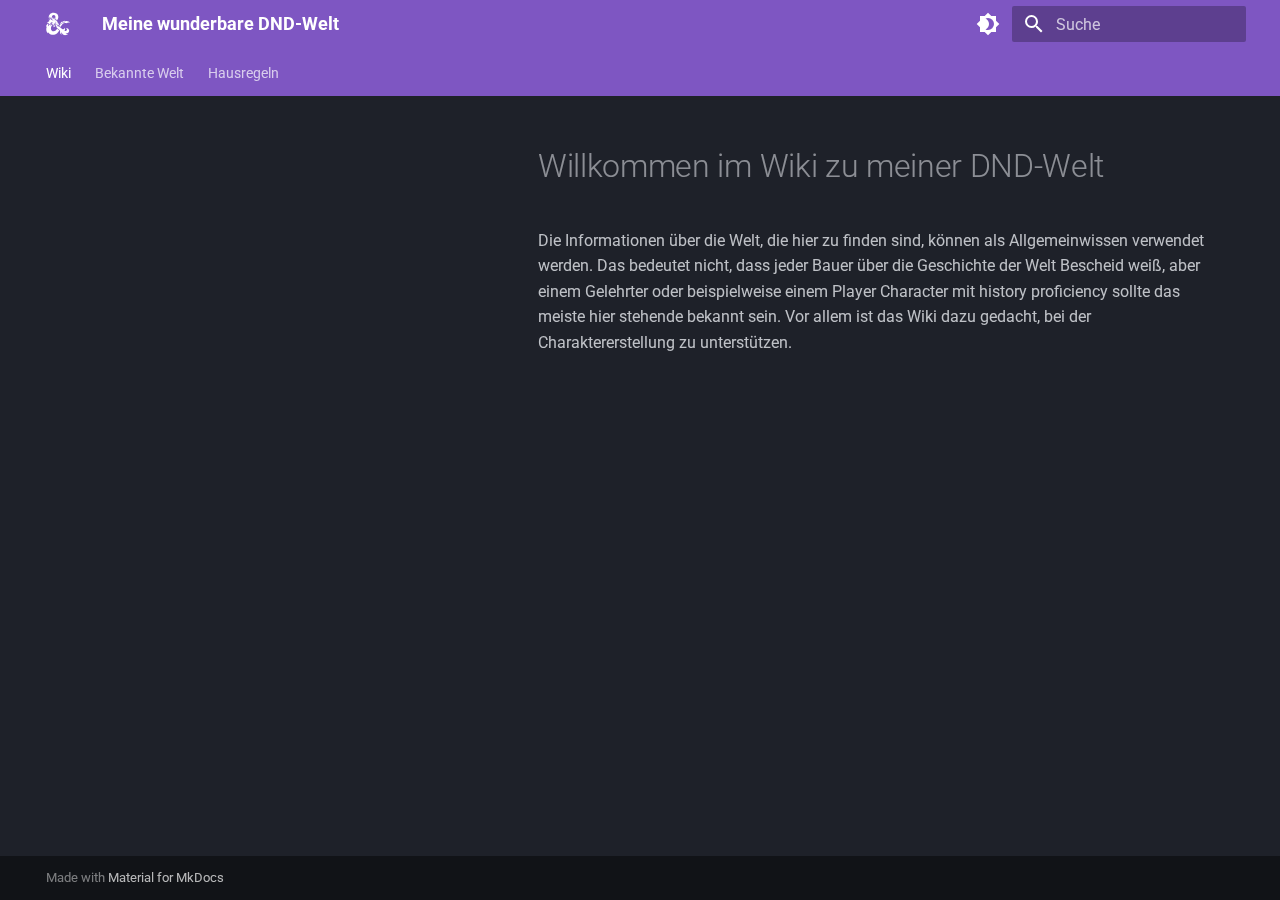
==== dnd/index.html @ 47e3d991 "Add DnD wiki" ====
<!doctype html>
<html lang="de" class="no-js">
  <head>
    
      <meta charset="utf-8">
      <meta name="viewport" content="width=device-width,initial-scale=1">
      
      
      
      
      
        <link rel="next" href="world/">
      
      
      <link rel="icon" href="assets/images/favicon.png">
      <meta name="generator" content="mkdocs-1.6.0, mkdocs-material-9.5.26">
    
    
      
        <title>Meine wunderbare DND-Welt</title>
      
    
    
      <link rel="stylesheet" href="assets/stylesheets/main.6543a935.min.css">
      
        
        <link rel="stylesheet" href="assets/stylesheets/palette.06af60db.min.css">
      
      


    
    
      
    
    
      
        
        
        <link rel="preconnect" href="https://fonts.gstatic.com" crossorigin>
        <link rel="stylesheet" href="https://fonts.googleapis.com/css?family=Roboto:300,300i,400,400i,700,700i%7CRoboto+Mono:400,400i,700,700i&display=fallback">
        <style>:root{--md-text-font:"Roboto";--md-code-font:"Roboto Mono"}</style>
      
    
    
      <link rel="stylesheet" href="assets/custom.css">
    
    <script>__md_scope=new URL(".",location),__md_hash=e=>[...e].reduce((e,_)=>(e<<5)-e+_.charCodeAt(0),0),__md_get=(e,_=localStorage,t=__md_scope)=>JSON.parse(_.getItem(t.pathname+"."+e)),__md_set=(e,_,t=localStorage,a=__md_scope)=>{try{t.setItem(a.pathname+"."+e,JSON.stringify(_))}catch(e){}}</script>
    
      

    
    
    
  </head>
  
  
    
    
      
    
    
    
    
    <body dir="ltr" data-md-color-scheme="slate" data-md-color-primary="deep-purple" data-md-color-accent="blue">
  
    
    <input class="md-toggle" data-md-toggle="drawer" type="checkbox" id="__drawer" autocomplete="off">
    <input class="md-toggle" data-md-toggle="search" type="checkbox" id="__search" autocomplete="off">
    <label class="md-overlay" for="__drawer"></label>
    <div data-md-component="skip">
      
        
        <a href="#willkommen-im-wiki-zu-meiner-dnd-welt" class="md-skip">
          Zum Inhalt
        </a>
      
    </div>
    <div data-md-component="announce">
      
    </div>
    
    
      

<header class="md-header" data-md-component="header">
  <nav class="md-header__inner md-grid" aria-label="Kopfzeile">
    <a href="." title="Meine wunderbare DND-Welt" class="md-header__button md-logo" aria-label="Meine wunderbare DND-Welt" data-md-component="logo">
      
  
  <svg xmlns="http://www.w3.org/2000/svg" viewBox="0 0 24 24"><path d="M3.921 2.217C4.859 1.297 6.122.742 7.988.838c2.944.152 4.358 2.096 4.358 4.193 0 1.011-.536 2.363-1.276 3.323-.045-.044-.083-.087-.13-.131a21.28 21.28 0 0 0-.49-.436c-.484-.421-1.03-.905-1.397-1.426.807-1.413.346-3.414-1.359-3.414-.998 0-1.83.88-1.759 2.047-.26.552-.387 1.352-.337 2.062-.489-.295-.901-.618-1.095-1.067l-.626-1.445-.493 1.492a2.515 2.515 0 0 0-.088 1.135l-.01-.001a3.27 3.27 0 0 1-.555-1.57c-.18-1.908.764-2.964 1.19-3.383zm-.45 6.824c.114-.434-.778-1.173-1.11-1.311 1.224-.047 1.833.175 1.833.175-.32-.454-.423-1.146-.242-1.695.667 1.539 3.052 1.786 3.642 3.062-.084-.55-.625-1.169-1.253-1.53-.337-.838-.085-2.383.327-2.808-.145 2.22 3.149 3.49 3.832 5.105-.4-1.383-1.936-2.258-2.664-3.086-.24-.55-.056-1.48.205-1.799-.077 1.488 1.592 2.648 2.483 3.48 1.051.979 1.349 1.845 1.207 2.553.23.058.547.273.493.638.336-.075.677-.445.76-.673.165 1.104-.51 2.273-1.266 2.621 0 0 .203-.527-.141-.93-.34-.398-1.305-.403-1.631-.38 0 0 .4-.57.242-.86-.2-.357-2.087-.2-2.93.094.287-.03.967.044 1.205.14-.132.189-.478.989-.23 1.229.23.22.53-.162.53-.162s-.294.875-.082 1.078c.21.203.662.059.662.059-.281.687-1.379 1.16-2.146 1.16.274-.084.725-.553.795-.836-.2.097-.726.153-.928.117.248-.097.746-.712.592-1.405-.229-1.009-1.69-1.137-2.425-.649.238-.678.95-1.312 1.507-1.52a7.523 7.523 0 0 0-1.117-.273c.468-.369 1.642-.67 2.241-.639-.914-.225-2.586.057-3.352.927.245 0 .875.114 1.118.19-1.048.182-2.478 1.122-2.898 1.566.11-.584.28-1.08.136-1.43-.202-.497-.826-.704-2.07-.457.84-.809 2.56-1.31 2.676-1.751zm5.724.783c.166.563.39 1.08 1.097 1.08 0 0-.248-.779-1.097-1.08zm10.479 6.203c.533.088 1.282.635 1.282 1.417 0 1.275-1.652 1.667-2.566 1.469.97-.648.84-2.512-.326-3.178.395 1.045-.79 2.082-1.942 1.172-.641-.506-2.123-1.694-2.785-2.206-.66-.511-1.434-.214-1.74-.437-.348-.254-.125-.97-.6-1.236-.399-.222-.79-.098-1.253-.246-.42-.133-.733-.448-.68-.872-.178.303-.19.83.129 1.186.316.352.844.57 1.062.957.282.5-.193 1.196 1.062 2.143.6.452 1.53 1.195 2.137 1.707 1.021.862.476 1.94.61 2.879.155 1.096 1.072 1.704 1.682 1.858-.526-.46-.725-1.62.014-2.33.038.916.725 2.35 2.292 2.753 1.667.427 3.439-.482 3.807-1.122-.643.28-1.854-.022-2.353-.472 1.956.267 3.686-1.038 3.686-2.712 0-1.633-1.645-2.898-3.518-2.73zm-8.5.793c-.667 1.1-2.088 2.531-3.529 2.531-2.651 0-3.98-3.61-1.007-6.564a1.435 1.435 0 0 0-.4-.06c-.255 0-.504.064-.668.174l-1.168.776.264-1.432a2.14 2.14 0 0 1 .093-.225c-.675.322-1.339.782-1.588 1.045L2.02 14.28l.122-1.703c.025-.133.054-.262.08-.385.06-.275.135-.618.089-.732a.214.214 0 0 0-.083-.091C1.68 11.775.177 13.055 0 14.936c0 0 .291-.395.544-.487.167-.062.313.017.153.487-.061.184-1.51 3.96 1.34 6.57 0 0-.312-.768-.124-1 .092-.114.212-.123.376.08.123.156.251.306.438.51.187.205.447.447.729.657.853.575 2.011 1.037 3.329 1.037 3.526 0 5.395-2.34 6.43-4.305a1.551 1.551 0 0 0-.155-.15 57.001 57.001 0 0 0-1.887-1.515zm1.91-2.884c.208.067.42.158.627.319.244.188.603.471.987.776.306-.65 1.009-2.003 2.097-3.204.98-1.08 2.69-1.184 3.588-.526.577-.502 2.569-.974 3.617-.687-.639-.668-1.996-1.564-3.496-1.564-1.237 0-1.936.583-2.113.32-.228-.336.837-.833.837-.833-1.46.058-2.523 1.711-2.966 1.505-.262-.12.395-.92.395-.92-1.336.746-2.455 2.328-2.688 3.291 1.229-1.448 3.614-2.486 5.166-2.267-2.629.122-4.891 2.276-6.05 3.79Z"/></svg>

    </a>
    <label class="md-header__button md-icon" for="__drawer">
      
      <svg xmlns="http://www.w3.org/2000/svg" viewBox="0 0 24 24"><path d="M3 6h18v2H3V6m0 5h18v2H3v-2m0 5h18v2H3v-2Z"/></svg>
    </label>
    <div class="md-header__title" data-md-component="header-title">
      <div class="md-header__ellipsis">
        <div class="md-header__topic">
          <span class="md-ellipsis">
            Meine wunderbare DND-Welt
          </span>
        </div>
        <div class="md-header__topic" data-md-component="header-topic">
          <span class="md-ellipsis">
            
              Wiki
            
          </span>
        </div>
      </div>
    </div>
    
      
        <form class="md-header__option" data-md-component="palette">
  
    
    
    
    <input class="md-option" data-md-color-media="(prefers-color-scheme: light)" data-md-color-scheme="slate" data-md-color-primary="deep-purple" data-md-color-accent="blue"  aria-label="Switch to light mode"  type="radio" name="__palette" id="__palette_0">
    
      <label class="md-header__button md-icon" title="Switch to light mode" for="__palette_1" hidden>
        <svg xmlns="http://www.w3.org/2000/svg" viewBox="0 0 24 24"><path d="M12 18c-.89 0-1.74-.2-2.5-.55C11.56 16.5 13 14.42 13 12c0-2.42-1.44-4.5-3.5-5.45C10.26 6.2 11.11 6 12 6a6 6 0 0 1 6 6 6 6 0 0 1-6 6m8-9.31V4h-4.69L12 .69 8.69 4H4v4.69L.69 12 4 15.31V20h4.69L12 23.31 15.31 20H20v-4.69L23.31 12 20 8.69Z"/></svg>
      </label>
    
  
    
    
    
    <input class="md-option" data-md-color-media="(prefers-color-scheme: dark)" data-md-color-scheme="default" data-md-color-primary="deep-purple" data-md-color-accent="blue"  aria-label="Switch to dark mode"  type="radio" name="__palette" id="__palette_1">
    
      <label class="md-header__button md-icon" title="Switch to dark mode" for="__palette_0" hidden>
        <svg xmlns="http://www.w3.org/2000/svg" viewBox="0 0 24 24"><path d="M12 8a4 4 0 0 0-4 4 4 4 0 0 0 4 4 4 4 0 0 0 4-4 4 4 0 0 0-4-4m0 10a6 6 0 0 1-6-6 6 6 0 0 1 6-6 6 6 0 0 1 6 6 6 6 0 0 1-6 6m8-9.31V4h-4.69L12 .69 8.69 4H4v4.69L.69 12 4 15.31V20h4.69L12 23.31 15.31 20H20v-4.69L23.31 12 20 8.69Z"/></svg>
      </label>
    
  
</form>
      
    
    
      <script>var media,input,key,value,palette=__md_get("__palette");if(palette&&palette.color){"(prefers-color-scheme)"===palette.color.media&&(media=matchMedia("(prefers-color-scheme: light)"),input=document.querySelector(media.matches?"[data-md-color-media='(prefers-color-scheme: light)']":"[data-md-color-media='(prefers-color-scheme: dark)']"),palette.color.media=input.getAttribute("data-md-color-media"),palette.color.scheme=input.getAttribute("data-md-color-scheme"),palette.color.primary=input.getAttribute("data-md-color-primary"),palette.color.accent=input.getAttribute("data-md-color-accent"));for([key,value]of Object.entries(palette.color))document.body.setAttribute("data-md-color-"+key,value)}</script>
    
    
    
      <label class="md-header__button md-icon" for="__search">
        
        <svg xmlns="http://www.w3.org/2000/svg" viewBox="0 0 24 24"><path d="M9.5 3A6.5 6.5 0 0 1 16 9.5c0 1.61-.59 3.09-1.56 4.23l.27.27h.79l5 5-1.5 1.5-5-5v-.79l-.27-.27A6.516 6.516 0 0 1 9.5 16 6.5 6.5 0 0 1 3 9.5 6.5 6.5 0 0 1 9.5 3m0 2C7 5 5 7 5 9.5S7 14 9.5 14 14 12 14 9.5 12 5 9.5 5Z"/></svg>
      </label>
      <div class="md-search" data-md-component="search" role="dialog">
  <label class="md-search__overlay" for="__search"></label>
  <div class="md-search__inner" role="search">
    <form class="md-search__form" name="search">
      <input type="text" class="md-search__input" name="query" aria-label="Suche" placeholder="Suche" autocapitalize="off" autocorrect="off" autocomplete="off" spellcheck="false" data-md-component="search-query" required>
      <label class="md-search__icon md-icon" for="__search">
        
        <svg xmlns="http://www.w3.org/2000/svg" viewBox="0 0 24 24"><path d="M9.5 3A6.5 6.5 0 0 1 16 9.5c0 1.61-.59 3.09-1.56 4.23l.27.27h.79l5 5-1.5 1.5-5-5v-.79l-.27-.27A6.516 6.516 0 0 1 9.5 16 6.5 6.5 0 0 1 3 9.5 6.5 6.5 0 0 1 9.5 3m0 2C7 5 5 7 5 9.5S7 14 9.5 14 14 12 14 9.5 12 5 9.5 5Z"/></svg>
        
        <svg xmlns="http://www.w3.org/2000/svg" viewBox="0 0 24 24"><path d="M20 11v2H8l5.5 5.5-1.42 1.42L4.16 12l7.92-7.92L13.5 5.5 8 11h12Z"/></svg>
      </label>
      <nav class="md-search__options" aria-label="Suche">
        
        <button type="reset" class="md-search__icon md-icon" title="Zurücksetzen" aria-label="Zurücksetzen" tabindex="-1">
          
          <svg xmlns="http://www.w3.org/2000/svg" viewBox="0 0 24 24"><path d="M19 6.41 17.59 5 12 10.59 6.41 5 5 6.41 10.59 12 5 17.59 6.41 19 12 13.41 17.59 19 19 17.59 13.41 12 19 6.41Z"/></svg>
        </button>
      </nav>
      
    </form>
    <div class="md-search__output">
      <div class="md-search__scrollwrap" tabindex="0" data-md-scrollfix>
        <div class="md-search-result" data-md-component="search-result">
          <div class="md-search-result__meta">
            Suche wird initialisiert
          </div>
          <ol class="md-search-result__list" role="presentation"></ol>
        </div>
      </div>
    </div>
  </div>
</div>
    
    
  </nav>
  
</header>
    
    <div class="md-container" data-md-component="container">
      
      
        
          
            
<nav class="md-tabs" aria-label="Hauptnavigation" data-md-component="tabs">
  <div class="md-grid">
    <ul class="md-tabs__list">
      
        
  
  
    
  
  
    <li class="md-tabs__item md-tabs__item--active">
      <a href="." class="md-tabs__link">
        
  
    
  
  Wiki

      </a>
    </li>
  

      
        
  
  
  
    <li class="md-tabs__item">
      <a href="world/" class="md-tabs__link">
        
  
    
  
  Bekannte Welt

      </a>
    </li>
  

      
        
  
  
  
    <li class="md-tabs__item">
      <a href="homerules/" class="md-tabs__link">
        
  
    
  
  Hausregeln

      </a>
    </li>
  

      
    </ul>
  </div>
</nav>
          
        
      
      <main class="md-main" data-md-component="main">
        <div class="md-main__inner md-grid">
          
            
              
              <div class="md-sidebar md-sidebar--primary" data-md-component="sidebar" data-md-type="navigation" >
                <div class="md-sidebar__scrollwrap">
                  <div class="md-sidebar__inner">
                    


  


<nav class="md-nav md-nav--primary md-nav--lifted" aria-label="Navigation" data-md-level="0">
  <label class="md-nav__title" for="__drawer">
    <a href="." title="Meine wunderbare DND-Welt" class="md-nav__button md-logo" aria-label="Meine wunderbare DND-Welt" data-md-component="logo">
      
  
  <svg xmlns="http://www.w3.org/2000/svg" viewBox="0 0 24 24"><path d="M3.921 2.217C4.859 1.297 6.122.742 7.988.838c2.944.152 4.358 2.096 4.358 4.193 0 1.011-.536 2.363-1.276 3.323-.045-.044-.083-.087-.13-.131a21.28 21.28 0 0 0-.49-.436c-.484-.421-1.03-.905-1.397-1.426.807-1.413.346-3.414-1.359-3.414-.998 0-1.83.88-1.759 2.047-.26.552-.387 1.352-.337 2.062-.489-.295-.901-.618-1.095-1.067l-.626-1.445-.493 1.492a2.515 2.515 0 0 0-.088 1.135l-.01-.001a3.27 3.27 0 0 1-.555-1.57c-.18-1.908.764-2.964 1.19-3.383zm-.45 6.824c.114-.434-.778-1.173-1.11-1.311 1.224-.047 1.833.175 1.833.175-.32-.454-.423-1.146-.242-1.695.667 1.539 3.052 1.786 3.642 3.062-.084-.55-.625-1.169-1.253-1.53-.337-.838-.085-2.383.327-2.808-.145 2.22 3.149 3.49 3.832 5.105-.4-1.383-1.936-2.258-2.664-3.086-.24-.55-.056-1.48.205-1.799-.077 1.488 1.592 2.648 2.483 3.48 1.051.979 1.349 1.845 1.207 2.553.23.058.547.273.493.638.336-.075.677-.445.76-.673.165 1.104-.51 2.273-1.266 2.621 0 0 .203-.527-.141-.93-.34-.398-1.305-.403-1.631-.38 0 0 .4-.57.242-.86-.2-.357-2.087-.2-2.93.094.287-.03.967.044 1.205.14-.132.189-.478.989-.23 1.229.23.22.53-.162.53-.162s-.294.875-.082 1.078c.21.203.662.059.662.059-.281.687-1.379 1.16-2.146 1.16.274-.084.725-.553.795-.836-.2.097-.726.153-.928.117.248-.097.746-.712.592-1.405-.229-1.009-1.69-1.137-2.425-.649.238-.678.95-1.312 1.507-1.52a7.523 7.523 0 0 0-1.117-.273c.468-.369 1.642-.67 2.241-.639-.914-.225-2.586.057-3.352.927.245 0 .875.114 1.118.19-1.048.182-2.478 1.122-2.898 1.566.11-.584.28-1.08.136-1.43-.202-.497-.826-.704-2.07-.457.84-.809 2.56-1.31 2.676-1.751zm5.724.783c.166.563.39 1.08 1.097 1.08 0 0-.248-.779-1.097-1.08zm10.479 6.203c.533.088 1.282.635 1.282 1.417 0 1.275-1.652 1.667-2.566 1.469.97-.648.84-2.512-.326-3.178.395 1.045-.79 2.082-1.942 1.172-.641-.506-2.123-1.694-2.785-2.206-.66-.511-1.434-.214-1.74-.437-.348-.254-.125-.97-.6-1.236-.399-.222-.79-.098-1.253-.246-.42-.133-.733-.448-.68-.872-.178.303-.19.83.129 1.186.316.352.844.57 1.062.957.282.5-.193 1.196 1.062 2.143.6.452 1.53 1.195 2.137 1.707 1.021.862.476 1.94.61 2.879.155 1.096 1.072 1.704 1.682 1.858-.526-.46-.725-1.62.014-2.33.038.916.725 2.35 2.292 2.753 1.667.427 3.439-.482 3.807-1.122-.643.28-1.854-.022-2.353-.472 1.956.267 3.686-1.038 3.686-2.712 0-1.633-1.645-2.898-3.518-2.73zm-8.5.793c-.667 1.1-2.088 2.531-3.529 2.531-2.651 0-3.98-3.61-1.007-6.564a1.435 1.435 0 0 0-.4-.06c-.255 0-.504.064-.668.174l-1.168.776.264-1.432a2.14 2.14 0 0 1 .093-.225c-.675.322-1.339.782-1.588 1.045L2.02 14.28l.122-1.703c.025-.133.054-.262.08-.385.06-.275.135-.618.089-.732a.214.214 0 0 0-.083-.091C1.68 11.775.177 13.055 0 14.936c0 0 .291-.395.544-.487.167-.062.313.017.153.487-.061.184-1.51 3.96 1.34 6.57 0 0-.312-.768-.124-1 .092-.114.212-.123.376.08.123.156.251.306.438.51.187.205.447.447.729.657.853.575 2.011 1.037 3.329 1.037 3.526 0 5.395-2.34 6.43-4.305a1.551 1.551 0 0 0-.155-.15 57.001 57.001 0 0 0-1.887-1.515zm1.91-2.884c.208.067.42.158.627.319.244.188.603.471.987.776.306-.65 1.009-2.003 2.097-3.204.98-1.08 2.69-1.184 3.588-.526.577-.502 2.569-.974 3.617-.687-.639-.668-1.996-1.564-3.496-1.564-1.237 0-1.936.583-2.113.32-.228-.336.837-.833.837-.833-1.46.058-2.523 1.711-2.966 1.505-.262-.12.395-.92.395-.92-1.336.746-2.455 2.328-2.688 3.291 1.229-1.448 3.614-2.486 5.166-2.267-2.629.122-4.891 2.276-6.05 3.79Z"/></svg>

    </a>
    Meine wunderbare DND-Welt
  </label>
  
  <ul class="md-nav__list" data-md-scrollfix>
    
      
      
  
  
    
  
  
  
    <li class="md-nav__item md-nav__item--active">
      
      <input class="md-nav__toggle md-toggle" type="checkbox" id="__toc">
      
      
        
      
      
      <a href="." class="md-nav__link md-nav__link--active">
        
  
  <span class="md-ellipsis">
    Wiki
  </span>
  

      </a>
      
    </li>
  

    
      
      
  
  
  
  
    <li class="md-nav__item">
      <a href="world/" class="md-nav__link">
        
  
  <span class="md-ellipsis">
    Bekannte Welt
  </span>
  

      </a>
    </li>
  

    
      
      
  
  
  
  
    <li class="md-nav__item">
      <a href="homerules/" class="md-nav__link">
        
  
  <span class="md-ellipsis">
    Hausregeln
  </span>
  

      </a>
    </li>
  

    
  </ul>
</nav>
                  </div>
                </div>
              </div>
            
            
              
              <div class="md-sidebar md-sidebar--secondary" data-md-component="sidebar" data-md-type="toc" >
                <div class="md-sidebar__scrollwrap">
                  <div class="md-sidebar__inner">
                    

<nav class="md-nav md-nav--secondary" aria-label="Inhaltsverzeichnis">
  
  
  
    
  
  
</nav>
                  </div>
                </div>
              </div>
            
          
          
            <div class="md-content" data-md-component="content">
              <article class="md-content__inner md-typeset">
                
                  


<h1 id="willkommen-im-wiki-zu-meiner-dnd-welt">Willkommen im Wiki zu meiner DND-Welt</h1>
<p>Die Informationen über die Welt, die hier zu finden sind, können als Allgemeinwissen verwendet werden. Das bedeutet nicht, dass jeder Bauer über die Geschichte der Welt Bescheid weiß, aber einem Gelehrter oder beispielweise einem Player Character mit history proficiency sollte das meiste hier stehende bekannt sein. Vor allem ist das Wiki dazu gedacht, bei der Charaktererstellung zu unterstützen.</p>












                
              </article>
            </div>
          
          
<script>var target=document.getElementById(location.hash.slice(1));target&&target.name&&(target.checked=target.name.startsWith("__tabbed_"))</script>
        </div>
        
      </main>
      
        <footer class="md-footer">
  
  <div class="md-footer-meta md-typeset">
    <div class="md-footer-meta__inner md-grid">
      <div class="md-copyright">
  
  
    Made with
    <a href="https://squidfunk.github.io/mkdocs-material/" target="_blank" rel="noopener">
      Material for MkDocs
    </a>
  
</div>
      
    </div>
  </div>
</footer>
      
    </div>
    <div class="md-dialog" data-md-component="dialog">
      <div class="md-dialog__inner md-typeset"></div>
    </div>
    
    
    <script id="__config" type="application/json">{"base": ".", "features": ["navigation.tabs"], "search": "assets/javascripts/workers/search.b8dbb3d2.min.js", "translations": {"clipboard.copied": "In Zwischenablage kopiert", "clipboard.copy": "In Zwischenablage kopieren", "search.result.more.one": "1 weiteres Suchergebnis auf dieser Seite", "search.result.more.other": "# weitere Suchergebnisse auf dieser Seite", "search.result.none": "Keine Suchergebnisse", "search.result.one": "1 Suchergebnis", "search.result.other": "# Suchergebnisse", "search.result.placeholder": "Suchbegriff eingeben", "search.result.term.missing": "Es fehlt", "select.version": "Version ausw\u00e4hlen"}}</script>
    
    
      <script src="assets/javascripts/bundle.ad660dcc.min.js"></script>
      
    
  </body>
</html>
---- dnd/assets/stylesheets/main.6543a935.min.css ----
@charset "UTF-8";html{-webkit-text-size-adjust:none;-moz-text-size-adjust:none;text-size-adjust:none;box-sizing:border-box}*,:after,:before{box-sizing:inherit}@media (prefers-reduced-motion){*,:after,:before{transition:none!important}}body{margin:0}a,button,input,label{-webkit-tap-highlight-color:transparent}a{color:inherit;text-decoration:none}hr{border:0;box-sizing:initial;display:block;height:.05rem;overflow:visible;padding:0}small{font-size:80%}sub,sup{line-height:1em}img{border-style:none}table{border-collapse:initial;border-spacing:0}td,th{font-weight:400;vertical-align:top}button{background:#0000;border:0;font-family:inherit;font-size:inherit;margin:0;padding:0}input{border:0;outline:none}:root{--md-primary-fg-color:#4051b5;--md-primary-fg-color--light:#5d6cc0;--md-primary-fg-color--dark:#303fa1;--md-primary-bg-color:#fff;--md-primary-bg-color--light:#ffffffb3;--md-accent-fg-color:#526cfe;--md-accent-fg-color--transparent:#526cfe1a;--md-accent-bg-color:#fff;--md-accent-bg-color--light:#ffffffb3}[data-md-color-scheme=default]{color-scheme:light}[data-md-color-scheme=default] img[src$="#gh-dark-mode-only"],[data-md-color-scheme=default] img[src$="#only-dark"]{display:none}:root,[data-md-color-scheme=default]{--md-hue:225deg;--md-default-fg-color:#000000de;--md-default-fg-color--light:#0000008a;--md-default-fg-color--lighter:#00000052;--md-default-fg-color--lightest:#00000012;--md-default-bg-color:#fff;--md-default-bg-color--light:#ffffffb3;--md-default-bg-color--lighter:#ffffff4d;--md-default-bg-color--lightest:#ffffff1f;--md-code-fg-color:#36464e;--md-code-bg-color:#f5f5f5;--md-code-hl-color:#4287ff;--md-code-hl-color--light:#4287ff1a;--md-code-hl-number-color:#d52a2a;--md-code-hl-special-color:#db1457;--md-code-hl-function-color:#a846b9;--md-code-hl-constant-color:#6e59d9;--md-code-hl-keyword-color:#3f6ec6;--md-code-hl-string-color:#1c7d4d;--md-code-hl-name-color:var(--md-code-fg-color);--md-code-hl-operator-color:var(--md-default-fg-color--light);--md-code-hl-punctuation-color:var(--md-default-fg-color--light);--md-code-hl-comment-color:var(--md-default-fg-color--light);--md-code-hl-generic-color:var(--md-default-fg-color--light);--md-code-hl-variable-color:var(--md-default-fg-color--light);--md-typeset-color:var(--md-default-fg-color);--md-typeset-a-color:var(--md-primary-fg-color);--md-typeset-del-color:#f5503d26;--md-typeset-ins-color:#0bd57026;--md-typeset-kbd-color:#fafafa;--md-typeset-kbd-accent-color:#fff;--md-typeset-kbd-border-color:#b8b8b8;--md-typeset-mark-color:#ffff0080;--md-typeset-table-color:#0000001f;--md-typeset-table-color--light:rgba(0,0,0,.035);--md-admonition-fg-color:var(--md-default-fg-color);--md-admonition-bg-color:var(--md-default-bg-color);--md-warning-fg-color:#000000de;--md-warning-bg-color:#ff9;--md-footer-fg-color:#fff;--md-footer-fg-color--light:#ffffffb3;--md-footer-fg-color--lighter:#ffffff73;--md-footer-bg-color:#000000de;--md-footer-bg-color--dark:#00000052;--md-shadow-z1:0 0.2rem 0.5rem #0000000d,0 0 0.05rem #0000001a;--md-shadow-z2:0 0.2rem 0.5rem #0000001a,0 0 0.05rem #00000040;--md-shadow-z3:0 0.2rem 0.5rem #0003,0 0 0.05rem #00000059}.md-icon svg{fill:currentcolor;display:block;height:1.2rem;width:1.2rem}body{-webkit-font-smoothing:antialiased;-moz-osx-font-smoothing:grayscale;--md-text-font-family:var(--md-text-font,_),-apple-system,BlinkMacSystemFont,Helvetica,Arial,sans-serif;--md-code-font-family:var(--md-code-font,_),SFMono-Regular,Consolas,Menlo,monospace}aside,body,input{font-feature-settings:"kern","liga";color:var(--md-typeset-color);font-family:var(--md-text-font-family)}code,kbd,pre{font-feature-settings:"kern";font-family:var(--md-code-font-family)}:root{--md-typeset-table-sort-icon:url('data:image/svg+xml;charset=utf-8,<svg xmlns="http://www.w3.org/2000/svg" viewBox="0 0 24 24"><path d="m18 21-4-4h3V7h-3l4-4 4 4h-3v10h3M2 19v-2h10v2M2 13v-2h7v2M2 7V5h4v2H2Z"/></svg>');--md-typeset-table-sort-icon--asc:url('data:image/svg+xml;charset=utf-8,<svg xmlns="http://www.w3.org/2000/svg" viewBox="0 0 24 24"><path d="M19 17h3l-4 4-4-4h3V3h2M2 17h10v2H2M6 5v2H2V5m0 6h7v2H2v-2Z"/></svg>');--md-typeset-table-sort-icon--desc:url('data:image/svg+xml;charset=utf-8,<svg xmlns="http://www.w3.org/2000/svg" viewBox="0 0 24 24"><path d="M19 7h3l-4-4-4 4h3v14h2M2 17h10v2H2M6 5v2H2V5m0 6h7v2H2v-2Z"/></svg>')}.md-typeset{-webkit-print-color-adjust:exact;color-adjust:exact;font-size:.8rem;line-height:1.6}@media print{.md-typeset{font-size:.68rem}}.md-typeset blockquote,.md-typeset dl,.md-typeset figure,.md-typeset ol,.md-typeset pre,.md-typeset ul{margin-bottom:1em;margin-top:1em}.md-typeset h1{color:var(--md-default-fg-color--light);font-size:2em;line-height:1.3;margin:0 0 1.25em}.md-typeset h1,.md-typeset h2{font-weight:300;letter-spacing:-.01em}.md-typeset h2{font-size:1.5625em;line-height:1.4;margin:1.6em 0 .64em}.md-typeset h3{font-size:1.25em;font-weight:400;letter-spacing:-.01em;line-height:1.5;margin:1.6em 0 .8em}.md-typeset h2+h3{margin-top:.8em}.md-typeset h4{font-weight:700;letter-spacing:-.01em;margin:1em 0}.md-typeset h5,.md-typeset h6{color:var(--md-default-fg-color--light);font-size:.8em;font-weight:700;letter-spacing:-.01em;margin:1.25em 0}.md-typeset h5{text-transform:uppercase}.md-typeset hr{border-bottom:.05rem solid var(--md-default-fg-color--lightest);display:flow-root;margin:1.5em 0}.md-typeset a{color:var(--md-typeset-a-color);word-break:break-word}.md-typeset a,.md-typeset a:before{transition:color 125ms}.md-typeset a:focus,.md-typeset a:hover{color:var(--md-accent-fg-color)}.md-typeset a:focus code,.md-typeset a:hover code{background-color:var(--md-accent-fg-color--transparent)}.md-typeset a code{color:currentcolor;transition:background-color 125ms}.md-typeset a.focus-visible{outline-color:var(--md-accent-fg-color);outline-offset:.2rem}.md-typeset code,.md-typeset kbd,.md-typeset pre{color:var(--md-code-fg-color);direction:ltr;font-variant-ligatures:none}@media print{.md-typeset code,.md-typeset kbd,.md-typeset pre{white-space:pre-wrap}}.md-typeset code{background-color:var(--md-code-bg-color);border-radius:.1rem;-webkit-box-decoration-break:clone;box-decoration-break:clone;font-size:.85em;padding:0 .2941176471em;word-break:break-word}.md-typeset code:not(.focus-visible){-webkit-tap-highlight-color:transparent;outline:none}.md-typeset pre{display:flow-root;line-height:1.4;position:relative}.md-typeset pre>code{-webkit-box-decoration-break:slice;box-decoration-break:slice;box-shadow:none;display:block;margin:0;outline-color:var(--md-accent-fg-color);overflow:auto;padding:.7720588235em 1.1764705882em;scrollbar-color:var(--md-default-fg-color--lighter) #0000;scrollbar-width:thin;touch-action:auto;word-break:normal}.md-typeset pre>code:hover{scrollbar-color:var(--md-accent-fg-color) #0000}.md-typeset pre>code::-webkit-scrollbar{height:.2rem;width:.2rem}.md-typeset pre>code::-webkit-scrollbar-thumb{background-color:var(--md-default-fg-color--lighter)}.md-typeset pre>code::-webkit-scrollbar-thumb:hover{background-color:var(--md-accent-fg-color)}.md-typeset kbd{background-color:var(--md-typeset-kbd-color);border-radius:.1rem;box-shadow:0 .1rem 0 .05rem var(--md-typeset-kbd-border-color),0 .1rem 0 var(--md-typeset-kbd-border-color),0 -.1rem .2rem var(--md-typeset-kbd-accent-color) inset;color:var(--md-default-fg-color);display:inline-block;font-size:.75em;padding:0 .6666666667em;vertical-align:text-top;word-break:break-word}.md-typeset mark{background-color:var(--md-typeset-mark-color);-webkit-box-decoration-break:clone;box-decoration-break:clone;color:inherit;word-break:break-word}.md-typeset abbr{border-bottom:.05rem dotted var(--md-default-fg-color--light);cursor:help;text-decoration:none}.md-typeset small{opacity:.75}[dir=ltr] .md-typeset sub,[dir=ltr] .md-typeset sup{margin-left:.078125em}[dir=rtl] .md-typeset sub,[dir=rtl] .md-typeset sup{margin-right:.078125em}[dir=ltr] .md-typeset blockquote{padding-left:.6rem}[dir=rtl] .md-typeset blockquote{padding-right:.6rem}[dir=ltr] .md-typeset blockquote{border-left:.2rem solid var(--md-default-fg-color--lighter)}[dir=rtl] .md-typeset blockquote{border-right:.2rem solid var(--md-default-fg-color--lighter)}.md-typeset blockquote{color:var(--md-default-fg-color--light);margin-left:0;margin-right:0}.md-typeset ul{list-style-type:disc}[dir=ltr] .md-typeset ol,[dir=ltr] .md-typeset ul{margin-left:.625em}[dir=rtl] .md-typeset ol,[dir=rtl] .md-typeset ul{margin-right:.625em}.md-typeset ol,.md-typeset ul{padding:0}.md-typeset ol:not([hidden]),.md-typeset ul:not([hidden]){display:flow-root}.md-typeset ol ol,.md-typeset ul ol{list-style-type:lower-alpha}.md-typeset ol ol ol,.md-typeset ul ol ol{list-style-type:lower-roman}[dir=ltr] .md-typeset ol li,[dir=ltr] .md-typeset ul li{margin-left:1.25em}[dir=rtl] .md-typeset ol li,[dir=rtl] .md-typeset ul li{margin-right:1.25em}.md-typeset ol li,.md-typeset ul li{margin-bottom:.5em}.md-typeset ol li blockquote,.md-typeset ol li p,.md-typeset ul li blockquote,.md-typeset ul li p{margin:.5em 0}.md-typeset ol li:last-child,.md-typeset ul li:last-child{margin-bottom:0}[dir=ltr] .md-typeset ol li ol,[dir=ltr] .md-typeset ol li ul,[dir=ltr] .md-typeset ul li ol,[dir=ltr] .md-typeset ul li ul{margin-left:.625em}[dir=rtl] .md-typeset ol li ol,[dir=rtl] .md-typeset ol li ul,[dir=rtl] .md-typeset ul li ol,[dir=rtl] .md-typeset ul li ul{margin-right:.625em}.md-typeset ol li ol,.md-typeset ol li ul,.md-typeset ul li ol,.md-typeset ul li ul{margin-bottom:.5em;margin-top:.5em}[dir=ltr] .md-typeset dd{margin-left:1.875em}[dir=rtl] .md-typeset dd{margin-right:1.875em}.md-typeset dd{margin-bottom:1.5em;margin-top:1em}.md-typeset img,.md-typeset svg,.md-typeset video{height:auto;max-width:100%}.md-typeset img[align=left]{margin:1em 1em 1em 0}.md-typeset img[align=right]{margin:1em 0 1em 1em}.md-typeset img[align]:only-child{margin-top:0}.md-typeset figure{display:flow-root;margin:1em auto;max-width:100%;text-align:center;width:-moz-fit-content;width:fit-content}.md-typeset figure img{display:block;margin:0 auto}.md-typeset figcaption{font-style:italic;margin:1em auto;max-width:24rem}.md-typeset iframe{max-width:100%}.md-typeset table:not([class]){background-color:var(--md-default-bg-color);border:.05rem solid var(--md-typeset-table-color);border-radius:.1rem;display:inline-block;font-size:.64rem;max-width:100%;overflow:auto;touch-action:auto}@media print{.md-typeset table:not([class]){display:table}}.md-typeset table:not([class])+*{margin-top:1.5em}.md-typeset table:not([class]) td>:first-child,.md-typeset table:not([class]) th>:first-child{margin-top:0}.md-typeset table:not([class]) td>:last-child,.md-typeset table:not([class]) th>:last-child{margin-bottom:0}.md-typeset table:not([class]) td:not([align]),.md-typeset table:not([class]) th:not([align]){text-align:left}[dir=rtl] .md-typeset table:not([class]) td:not([align]),[dir=rtl] .md-typeset table:not([class]) th:not([align]){text-align:right}.md-typeset table:not([class]) th{font-weight:700;min-width:5rem;padding:.9375em 1.25em;vertical-align:top}.md-typeset table:not([class]) td{border-top:.05rem solid var(--md-typeset-table-color);padding:.9375em 1.25em;vertical-align:top}.md-typeset table:not([class]) tbody tr{transition:background-color 125ms}.md-typeset table:not([class]) tbody tr:hover{background-color:var(--md-typeset-table-color--light);box-shadow:0 .05rem 0 var(--md-default-bg-color) inset}.md-typeset table:not([class]) a{word-break:normal}.md-typeset table th[role=columnheader]{cursor:pointer}[dir=ltr] .md-typeset table th[role=columnheader]:after{margin-left:.5em}[dir=rtl] .md-typeset table th[role=columnheader]:after{margin-right:.5em}.md-typeset table th[role=columnheader]:after{content:"";display:inline-block;height:1.2em;-webkit-mask-image:var(--md-typeset-table-sort-icon);mask-image:var(--md-typeset-table-sort-icon);-webkit-mask-repeat:no-repeat;mask-repeat:no-repeat;-webkit-mask-size:contain;mask-size:contain;transition:background-color 125ms;vertical-align:text-bottom;width:1.2em}.md-typeset table th[role=columnheader]:hover:after{background-color:var(--md-default-fg-color--lighter)}.md-typeset table th[role=columnheader][aria-sort=ascending]:after{background-color:var(--md-default-fg-color--light);-webkit-mask-image:var(--md-typeset-table-sort-icon--asc);mask-image:var(--md-typeset-table-sort-icon--asc)}.md-typeset table th[role=columnheader][aria-sort=descending]:after{background-color:var(--md-default-fg-color--light);-webkit-mask-image:var(--md-typeset-table-sort-icon--desc);mask-image:var(--md-typeset-table-sort-icon--desc)}.md-typeset__scrollwrap{margin:1em -.8rem;overflow-x:auto;touch-action:auto}.md-typeset__table{display:inline-block;margin-bottom:.5em;padding:0 .8rem}@media print{.md-typeset__table{display:block}}html .md-typeset__table table{display:table;margin:0;overflow:hidden;width:100%}@media screen and (max-width:44.984375em){.md-content__inner>pre{margin:1em -.8rem}.md-content__inner>pre code{border-radius:0}}.md-typeset .md-author{border-radius:100%;display:block;flex-shrink:0;height:1.6rem;overflow:hidden;position:relative;transition:color 125ms,transform 125ms;width:1.6rem}.md-typeset .md-author img{display:block}.md-typeset .md-author--more{background:var(--md-default-fg-color--lightest);color:var(--md-default-fg-color--lighter);font-size:.6rem;font-weight:700;line-height:1.6rem;text-align:center}.md-typeset .md-author--long{height:2.4rem;width:2.4rem}.md-typeset a.md-author{transform:scale(1)}.md-typeset a.md-author img{border-radius:100%;filter:grayscale(100%) opacity(75%);transition:filter 125ms}.md-typeset a.md-author:focus,.md-typeset a.md-author:hover{transform:scale(1.1);z-index:1}.md-typeset a.md-author:focus img,.md-typeset a.md-author:hover img{filter:grayscale(0)}.md-banner{background-color:var(--md-footer-bg-color);color:var(--md-footer-fg-color);overflow:auto}@media print{.md-banner{display:none}}.md-banner--warning{background-color:var(--md-warning-bg-color);color:var(--md-warning-fg-color)}.md-banner__inner{font-size:.7rem;margin:.6rem auto;padding:0 .8rem}[dir=ltr] .md-banner__button{float:right}[dir=rtl] .md-banner__button{float:left}.md-banner__button{color:inherit;cursor:pointer;transition:opacity .25s}.no-js .md-banner__button{display:none}.md-banner__button:hover{opacity:.7}html{font-size:125%;height:100%;overflow-x:hidden}@media screen and (min-width:100em){html{font-size:137.5%}}@media screen and (min-width:125em){html{font-size:150%}}body{background-color:var(--md-default-bg-color);display:flex;flex-direction:column;font-size:.5rem;min-height:100%;position:relative;width:100%}@media print{body{display:block}}@media screen and (max-width:59.984375em){body[data-md-scrolllock]{position:fixed}}.md-grid{margin-left:auto;margin-right:auto;max-width:61rem}.md-container{display:flex;flex-direction:column;flex-grow:1}@media print{.md-container{display:block}}.md-main{flex-grow:1}.md-main__inner{display:flex;height:100%;margin-top:1.5rem}.md-ellipsis{overflow:hidden;text-overflow:ellipsis}.md-toggle{display:none}.md-option{height:0;opacity:0;position:absolute;width:0}.md-option:checked+label:not([hidden]){display:block}.md-option.focus-visible+label{outline-color:var(--md-accent-fg-color);outline-style:auto}.md-skip{background-color:var(--md-default-fg-color);border-radius:.1rem;color:var(--md-default-bg-color);font-size:.64rem;margin:.5rem;opacity:0;outline-color:var(--md-accent-fg-color);padding:.3rem .5rem;position:fixed;transform:translateY(.4rem);z-index:-1}.md-skip:focus{opacity:1;transform:translateY(0);transition:transform .25s cubic-bezier(.4,0,.2,1),opacity 175ms 75ms;z-index:10}@page{margin:25mm}:root{--md-clipboard-icon:url('data:image/svg+xml;charset=utf-8,<svg xmlns="http://www.w3.org/2000/svg" viewBox="0 0 24 24"><path d="M19 21H8V7h11m0-2H8a2 2 0 0 0-2 2v14a2 2 0 0 0 2 2h11a2 2 0 0 0 2-2V7a2 2 0 0 0-2-2m-3-4H4a2 2 0 0 0-2 2v14h2V3h12V1Z"/></svg>')}.md-clipboard{border-radius:.1rem;color:var(--md-default-fg-color--lightest);cursor:pointer;height:1.5em;outline-color:var(--md-accent-fg-color);outline-offset:.1rem;position:absolute;right:.5em;top:.5em;transition:color .25s;width:1.5em;z-index:1}@media print{.md-clipboard{display:none}}.md-clipboard:not(.focus-visible){-webkit-tap-highlight-color:transparent;outline:none}:hover>.md-clipboard{color:var(--md-default-fg-color--light)}.md-clipboard:focus,.md-clipboard:hover{color:var(--md-accent-fg-color)}.md-clipboard:after{background-color:currentcolor;content:"";display:block;height:1.125em;margin:0 auto;-webkit-mask-image:var(--md-clipboard-icon);mask-image:var(--md-clipboard-icon);-webkit-mask-position:center;mask-position:center;-webkit-mask-repeat:no-repeat;mask-repeat:no-repeat;-webkit-mask-size:contain;mask-size:contain;width:1.125em}.md-clipboard--inline{cursor:pointer}.md-clipboard--inline code{transition:color .25s,background-color .25s}.md-clipboard--inline:focus code,.md-clipboard--inline:hover code{background-color:var(--md-accent-fg-color--transparent);color:var(--md-accent-fg-color)}.md-typeset .md-code__content{display:grid}@keyframes consent{0%{opacity:0;transform:translateY(100%)}to{opacity:1;transform:translateY(0)}}@keyframes overlay{0%{opacity:0}to{opacity:1}}.md-consent__overlay{animation:overlay .25s both;-webkit-backdrop-filter:blur(.1rem);backdrop-filter:blur(.1rem);background-color:#0000008a;height:100%;opacity:1;position:fixed;top:0;width:100%;z-index:5}.md-consent__inner{animation:consent .5s cubic-bezier(.1,.7,.1,1) both;background-color:var(--md-default-bg-color);border:0;border-radius:.1rem;bottom:0;box-shadow:0 0 .2rem #0000001a,0 .2rem .4rem #0003;max-height:100%;overflow:auto;padding:0;position:fixed;width:100%;z-index:5}.md-consent__form{padding:.8rem}.md-consent__settings{display:none;margin:1em 0}input:checked+.md-consent__settings{display:block}.md-consent__controls{margin-bottom:.8rem}.md-typeset .md-consent__controls .md-button{display:inline}@media screen and (max-width:44.984375em){.md-typeset .md-consent__controls .md-button{display:block;margin-top:.4rem;text-align:center;width:100%}}.md-consent label{cursor:pointer}.md-content{flex-grow:1;min-width:0}.md-content__inner{margin:0 .8rem 1.2rem;padding-top:.6rem}@media screen and (min-width:76.25em){[dir=ltr] .md-sidebar--primary:not([hidden])~.md-content>.md-content__inner{margin-left:1.2rem}[dir=ltr] .md-sidebar--secondary:not([hidden])~.md-content>.md-content__inner,[dir=rtl] .md-sidebar--primary:not([hidden])~.md-content>.md-content__inner{margin-right:1.2rem}[dir=rtl] .md-sidebar--secondary:not([hidden])~.md-content>.md-content__inner{margin-left:1.2rem}}.md-content__inner:before{content:"";display:block;height:.4rem}.md-content__inner>:last-child{margin-bottom:0}[dir=ltr] .md-content__button{float:right}[dir=rtl] .md-content__button{float:left}[dir=ltr] .md-content__button{margin-left:.4rem}[dir=rtl] .md-content__button{margin-right:.4rem}.md-content__button{margin:.4rem 0;padding:0}@media print{.md-content__button{display:none}}.md-typeset .md-content__button{color:var(--md-default-fg-color--lighter)}.md-content__button svg{display:inline;vertical-align:top}[dir=rtl] .md-content__button svg{transform:scaleX(-1)}[dir=ltr] .md-dialog{right:.8rem}[dir=rtl] .md-dialog{left:.8rem}.md-dialog{background-color:var(--md-default-fg-color);border-radius:.1rem;bottom:.8rem;box-shadow:var(--md-shadow-z3);min-width:11.1rem;opacity:0;padding:.4rem .6rem;pointer-events:none;position:fixed;transform:translateY(100%);transition:transform 0ms .4s,opacity .4s;z-index:4}@media print{.md-dialog{display:none}}.md-dialog--active{opacity:1;pointer-events:auto;transform:translateY(0);transition:transform .4s cubic-bezier(.075,.85,.175,1),opacity .4s}.md-dialog__inner{color:var(--md-default-bg-color);font-size:.7rem}.md-feedback{margin:2em 0 1em;text-align:center}.md-feedback fieldset{border:none;margin:0;padding:0}.md-feedback__title{font-weight:700;margin:1em auto}.md-feedback__inner{position:relative}.md-feedback__list{display:flex;flex-wrap:wrap;place-content:baseline center;position:relative}.md-feedback__list:hover .md-icon:not(:disabled){color:var(--md-default-fg-color--lighter)}:disabled .md-feedback__list{min-height:1.8rem}.md-feedback__icon{color:var(--md-default-fg-color--light);cursor:pointer;flex-shrink:0;margin:0 .1rem;transition:color 125ms}.md-feedback__icon:not(:disabled).md-icon:hover{color:var(--md-accent-fg-color)}.md-feedback__icon:disabled{color:var(--md-default-fg-color--lightest);pointer-events:none}.md-feedback__note{opacity:0;position:relative;transform:translateY(.4rem);transition:transform .4s cubic-bezier(.1,.7,.1,1),opacity .15s}.md-feedback__note>*{margin:0 auto;max-width:16rem}:disabled .md-feedback__note{opacity:1;transform:translateY(0)}.md-footer{background-color:var(--md-footer-bg-color);color:var(--md-footer-fg-color)}@media print{.md-footer{display:none}}.md-footer__inner{justify-content:space-between;overflow:auto;padding:.2rem}.md-footer__inner:not([hidden]){display:flex}.md-footer__link{align-items:end;display:flex;flex-grow:0.01;margin-bottom:.4rem;margin-top:1rem;max-width:100%;outline-color:var(--md-accent-fg-color);overflow:hidden;transition:opacity .25s}.md-footer__link:focus,.md-footer__link:hover{opacity:.7}[dir=rtl] .md-footer__link svg{transform:scaleX(-1)}@media screen and (max-width:44.984375em){.md-footer__link--prev{flex-shrink:0}.md-footer__link--prev .md-footer__title{display:none}}[dir=ltr] .md-footer__link--next{margin-left:auto}[dir=rtl] .md-footer__link--next{margin-right:auto}.md-footer__link--next{text-align:right}[dir=rtl] .md-footer__link--next{text-align:left}.md-footer__title{flex-grow:1;font-size:.9rem;margin-bottom:.7rem;max-width:calc(100% - 2.4rem);padding:0 1rem;white-space:nowrap}.md-footer__button{margin:.2rem;padding:.4rem}.md-footer__direction{font-size:.64rem;opacity:.7}.md-footer-meta{background-color:var(--md-footer-bg-color--dark)}.md-footer-meta__inner{display:flex;flex-wrap:wrap;justify-content:space-between;padding:.2rem}html .md-footer-meta.md-typeset a{color:var(--md-footer-fg-color--light)}html .md-footer-meta.md-typeset a:focus,html .md-footer-meta.md-typeset a:hover{color:var(--md-footer-fg-color)}.md-copyright{color:var(--md-footer-fg-color--lighter);font-size:.64rem;margin:auto .6rem;padding:.4rem 0;width:100%}@media screen and (min-width:45em){.md-copyright{width:auto}}.md-copyright__highlight{color:var(--md-footer-fg-color--light)}.md-social{display:inline-flex;gap:.2rem;margin:0 .4rem;padding:.2rem 0 .6rem}@media screen and (min-width:45em){.md-social{padding:.6rem 0}}.md-social__link{display:inline-block;height:1.6rem;text-align:center;width:1.6rem}.md-social__link:before{line-height:1.9}.md-social__link svg{fill:currentcolor;max-height:.8rem;vertical-align:-25%}.md-typeset .md-button{border:.1rem solid;border-radius:.1rem;color:var(--md-primary-fg-color);cursor:pointer;display:inline-block;font-weight:700;padding:.625em 2em;transition:color 125ms,background-color 125ms,border-color 125ms}.md-typeset .md-button--primary{background-color:var(--md-primary-fg-color);border-color:var(--md-primary-fg-color);color:var(--md-primary-bg-color)}.md-typeset .md-button:focus,.md-typeset .md-button:hover{background-color:var(--md-accent-fg-color);border-color:var(--md-accent-fg-color);color:var(--md-accent-bg-color)}[dir=ltr] .md-typeset .md-input{border-top-left-radius:.1rem}[dir=ltr] .md-typeset .md-input,[dir=rtl] .md-typeset .md-input{border-top-right-radius:.1rem}[dir=rtl] .md-typeset .md-input{border-top-left-radius:.1rem}.md-typeset .md-input{border-bottom:.1rem solid var(--md-default-fg-color--lighter);box-shadow:var(--md-shadow-z1);font-size:.8rem;height:1.8rem;padding:0 .6rem;transition:border .25s,box-shadow .25s}.md-typeset .md-input:focus,.md-typeset .md-input:hover{border-bottom-color:var(--md-accent-fg-color);box-shadow:var(--md-shadow-z2)}.md-typeset .md-input--stretch{width:100%}.md-header{background-color:var(--md-primary-fg-color);box-shadow:0 0 .2rem #0000,0 .2rem .4rem #0000;color:var(--md-primary-bg-color);display:block;left:0;position:sticky;right:0;top:0;z-index:4}@media print{.md-header{display:none}}.md-header[hidden]{transform:translateY(-100%);transition:transform .25s cubic-bezier(.8,0,.6,1),box-shadow .25s}.md-header--shadow{box-shadow:0 0 .2rem #0000001a,0 .2rem .4rem #0003;transition:transform .25s cubic-bezier(.1,.7,.1,1),box-shadow .25s}.md-header__inner{align-items:center;display:flex;padding:0 .2rem}.md-header__button{color:currentcolor;cursor:pointer;margin:.2rem;outline-color:var(--md-accent-fg-color);padding:.4rem;position:relative;transition:opacity .25s;vertical-align:middle;z-index:1}.md-header__button:hover{opacity:.7}.md-header__button:not([hidden]){display:inline-block}.md-header__button:not(.focus-visible){-webkit-tap-highlight-color:transparent;outline:none}.md-header__button.md-logo{margin:.2rem;padding:.4rem}@media screen and (max-width:76.234375em){.md-header__button.md-logo{display:none}}.md-header__button.md-logo img,.md-header__button.md-logo svg{fill:currentcolor;display:block;height:1.2rem;width:auto}@media screen and (min-width:60em){.md-header__button[for=__search]{display:none}}.no-js .md-header__button[for=__search]{display:none}[dir=rtl] .md-header__button[for=__search] svg{transform:scaleX(-1)}@media screen and (min-width:76.25em){.md-header__button[for=__drawer]{display:none}}.md-header__topic{display:flex;max-width:100%;position:absolute;transition:transform .4s cubic-bezier(.1,.7,.1,1),opacity .15s;white-space:nowrap}.md-header__topic+.md-header__topic{opacity:0;pointer-events:none;transform:translateX(1.25rem);transition:transform .4s cubic-bezier(1,.7,.1,.1),opacity .15s;z-index:-1}[dir=rtl] .md-header__topic+.md-header__topic{transform:translateX(-1.25rem)}.md-header__topic:first-child{font-weight:700}[dir=ltr] .md-header__title{margin-left:1rem;margin-right:.4rem}[dir=rtl] .md-header__title{margin-left:.4rem;margin-right:1rem}.md-header__title{flex-grow:1;font-size:.9rem;height:2.4rem;line-height:2.4rem}.md-header__title--active .md-header__topic{opacity:0;pointer-events:none;transform:translateX(-1.25rem);transition:transform .4s cubic-bezier(1,.7,.1,.1),opacity .15s;z-index:-1}[dir=rtl] .md-header__title--active .md-header__topic{transform:translateX(1.25rem)}.md-header__title--active .md-header__topic+.md-header__topic{opacity:1;pointer-events:auto;transform:translateX(0);transition:transform .4s cubic-bezier(.1,.7,.1,1),opacity .15s;z-index:0}.md-header__title>.md-header__ellipsis{height:100%;position:relative;width:100%}.md-header__option{display:flex;flex-shrink:0;max-width:100%;transition:max-width 0ms .25s,opacity .25s .25s;white-space:nowrap}[data-md-toggle=search]:checked~.md-header .md-header__option{max-width:0;opacity:0;transition:max-width 0ms,opacity 0ms}.md-header__option>input{bottom:0}.md-header__source{display:none}@media screen and (min-width:60em){[dir=ltr] .md-header__source{margin-left:1rem}[dir=rtl] .md-header__source{margin-right:1rem}.md-header__source{display:block;max-width:11.7rem;width:11.7rem}}@media screen and (min-width:76.25em){[dir=ltr] .md-header__source{margin-left:1.4rem}[dir=rtl] .md-header__source{margin-right:1.4rem}}.md-meta{color:var(--md-default-fg-color--light);font-size:.7rem;line-height:1.3}.md-meta__list{display:inline-flex;flex-wrap:wrap;list-style:none;margin:0;padding:0}.md-meta__item:not(:last-child):after{content:"·";margin-left:.2rem;margin-right:.2rem}.md-meta__link{color:var(--md-typeset-a-color)}.md-meta__link:focus,.md-meta__link:hover{color:var(--md-accent-fg-color)}.md-draft{background-color:#ff1744;border-radius:.125em;color:#fff;display:inline-block;font-weight:700;padding-left:.5714285714em;padding-right:.5714285714em}:root{--md-nav-icon--prev:url('data:image/svg+xml;charset=utf-8,<svg xmlns="http://www.w3.org/2000/svg" viewBox="0 0 24 24"><path d="M20 11v2H8l5.5 5.5-1.42 1.42L4.16 12l7.92-7.92L13.5 5.5 8 11h12Z"/></svg>');--md-nav-icon--next:url('data:image/svg+xml;charset=utf-8,<svg xmlns="http://www.w3.org/2000/svg" viewBox="0 0 24 24"><path d="M8.59 16.58 13.17 12 8.59 7.41 10 6l6 6-6 6-1.41-1.42Z"/></svg>');--md-toc-icon:url('data:image/svg+xml;charset=utf-8,<svg xmlns="http://www.w3.org/2000/svg" viewBox="0 0 24 24"><path d="M3 9h14V7H3v2m0 4h14v-2H3v2m0 4h14v-2H3v2m16 0h2v-2h-2v2m0-10v2h2V7h-2m0 6h2v-2h-2v2Z"/></svg>')}.md-nav{font-size:.7rem;line-height:1.3}.md-nav__title{color:var(--md-default-fg-color--light);display:block;font-weight:700;overflow:hidden;padding:0 .6rem;text-overflow:ellipsis}.md-nav__title .md-nav__button{display:none}.md-nav__title .md-nav__button img{height:100%;width:auto}.md-nav__title .md-nav__button.md-logo img,.md-nav__title .md-nav__button.md-logo svg{fill:currentcolor;display:block;height:2.4rem;max-width:100%;object-fit:contain;width:auto}.md-nav__list{list-style:none;margin:0;padding:0}.md-nav__link{align-items:flex-start;display:flex;gap:.4rem;margin-top:.625em;scroll-snap-align:start;transition:color 125ms}.md-nav__link--passed{color:var(--md-default-fg-color--light)}.md-nav__item .md-nav__link--active,.md-nav__item .md-nav__link--active code{color:var(--md-typeset-a-color)}.md-nav__link .md-ellipsis{position:relative}[dir=ltr] .md-nav__link .md-icon:last-child{margin-left:auto}[dir=rtl] .md-nav__link .md-icon:last-child{margin-right:auto}.md-nav__link svg{fill:currentcolor;flex-shrink:0;height:1.3em}.md-nav__link[for]:focus,.md-nav__link[for]:hover,.md-nav__link[href]:focus,.md-nav__link[href]:hover{color:var(--md-accent-fg-color);cursor:pointer}.md-nav__link.focus-visible{outline-color:var(--md-accent-fg-color);outline-offset:.2rem}.md-nav--primary .md-nav__link[for=__toc]{display:none}.md-nav--primary .md-nav__link[for=__toc] .md-icon:after{background-color:currentcolor;display:block;height:100%;-webkit-mask-image:var(--md-toc-icon);mask-image:var(--md-toc-icon);width:100%}.md-nav--primary .md-nav__link[for=__toc]~.md-nav{display:none}.md-nav__container>.md-nav__link{margin-top:0}.md-nav__container>.md-nav__link:first-child{flex-grow:1;min-width:0}.md-nav__icon{flex-shrink:0}.md-nav__source{display:none}@media screen and (max-width:76.234375em){.md-nav--primary,.md-nav--primary .md-nav{background-color:var(--md-default-bg-color);display:flex;flex-direction:column;height:100%;left:0;position:absolute;right:0;top:0;z-index:1}.md-nav--primary .md-nav__item,.md-nav--primary .md-nav__title{font-size:.8rem;line-height:1.5}.md-nav--primary .md-nav__title{background-color:var(--md-default-fg-color--lightest);color:var(--md-default-fg-color--light);cursor:pointer;height:5.6rem;line-height:2.4rem;padding:3rem .8rem .2rem;position:relative;white-space:nowrap}[dir=ltr] .md-nav--primary .md-nav__title .md-nav__icon{left:.4rem}[dir=rtl] .md-nav--primary .md-nav__title .md-nav__icon{right:.4rem}.md-nav--primary .md-nav__title .md-nav__icon{display:block;height:1.2rem;margin:.2rem;position:absolute;top:.4rem;width:1.2rem}.md-nav--primary .md-nav__title .md-nav__icon:after{background-color:currentcolor;content:"";display:block;height:100%;-webkit-mask-image:var(--md-nav-icon--prev);mask-image:var(--md-nav-icon--prev);-webkit-mask-position:center;mask-position:center;-webkit-mask-repeat:no-repeat;mask-repeat:no-repeat;-webkit-mask-size:contain;mask-size:contain;width:100%}.md-nav--primary .md-nav__title~.md-nav__list{background-color:var(--md-default-bg-color);box-shadow:0 .05rem 0 var(--md-default-fg-color--lightest) inset;overflow-y:auto;scroll-snap-type:y mandatory;touch-action:pan-y}.md-nav--primary .md-nav__title~.md-nav__list>:first-child{border-top:0}.md-nav--primary .md-nav__title[for=__drawer]{background-color:var(--md-primary-fg-color);color:var(--md-primary-bg-color);font-weight:700}.md-nav--primary .md-nav__title .md-logo{display:block;left:.2rem;margin:.2rem;padding:.4rem;position:absolute;right:.2rem;top:.2rem}.md-nav--primary .md-nav__list{flex:1}.md-nav--primary .md-nav__item{border-top:.05rem solid var(--md-default-fg-color--lightest)}.md-nav--primary .md-nav__item--active>.md-nav__link{color:var(--md-typeset-a-color)}.md-nav--primary .md-nav__item--active>.md-nav__link:focus,.md-nav--primary .md-nav__item--active>.md-nav__link:hover{color:var(--md-accent-fg-color)}.md-nav--primary .md-nav__link{margin-top:0;padding:.6rem .8rem}.md-nav--primary .md-nav__link svg{margin-top:.1em}.md-nav--primary .md-nav__link>.md-nav__link{padding:0}[dir=ltr] .md-nav--primary .md-nav__link .md-nav__icon{margin-right:-.2rem}[dir=rtl] .md-nav--primary .md-nav__link .md-nav__icon{margin-left:-.2rem}.md-nav--primary .md-nav__link .md-nav__icon{font-size:1.2rem;height:1.2rem;width:1.2rem}.md-nav--primary .md-nav__link .md-nav__icon:after{background-color:currentcolor;content:"";display:block;height:100%;-webkit-mask-image:var(--md-nav-icon--next);mask-image:var(--md-nav-icon--next);-webkit-mask-position:center;mask-position:center;-webkit-mask-repeat:no-repeat;mask-repeat:no-repeat;-webkit-mask-size:contain;mask-size:contain;width:100%}[dir=rtl] .md-nav--primary .md-nav__icon:after{transform:scale(-1)}.md-nav--primary .md-nav--secondary .md-nav{background-color:initial;position:static}[dir=ltr] .md-nav--primary .md-nav--secondary .md-nav .md-nav__link{padding-left:1.4rem}[dir=rtl] .md-nav--primary .md-nav--secondary .md-nav .md-nav__link{padding-right:1.4rem}[dir=ltr] .md-nav--primary .md-nav--secondary .md-nav .md-nav .md-nav__link{padding-left:2rem}[dir=rtl] .md-nav--primary .md-nav--secondary .md-nav .md-nav .md-nav__link{padding-right:2rem}[dir=ltr] .md-nav--primary .md-nav--secondary .md-nav .md-nav .md-nav .md-nav__link{padding-left:2.6rem}[dir=rtl] .md-nav--primary .md-nav--secondary .md-nav .md-nav .md-nav .md-nav__link{padding-right:2.6rem}[dir=ltr] .md-nav--primary .md-nav--secondary .md-nav .md-nav .md-nav .md-nav .md-nav__link{padding-left:3.2rem}[dir=rtl] .md-nav--primary .md-nav--secondary .md-nav .md-nav .md-nav .md-nav .md-nav__link{padding-right:3.2rem}.md-nav--secondary{background-color:initial}.md-nav__toggle~.md-nav{display:flex;opacity:0;transform:translateX(100%);transition:transform .25s cubic-bezier(.8,0,.6,1),opacity 125ms 50ms}[dir=rtl] .md-nav__toggle~.md-nav{transform:translateX(-100%)}.md-nav__toggle:checked~.md-nav{opacity:1;transform:translateX(0);transition:transform .25s cubic-bezier(.4,0,.2,1),opacity 125ms 125ms}.md-nav__toggle:checked~.md-nav>.md-nav__list{-webkit-backface-visibility:hidden;backface-visibility:hidden}}@media screen and (max-width:59.984375em){.md-nav--primary .md-nav__link[for=__toc]{display:flex}.md-nav--primary .md-nav__link[for=__toc] .md-icon:after{content:""}.md-nav--primary .md-nav__link[for=__toc]+.md-nav__link{display:none}.md-nav--primary .md-nav__link[for=__toc]~.md-nav{display:flex}.md-nav__source{background-color:var(--md-primary-fg-color--dark);color:var(--md-primary-bg-color);display:block;padding:0 .2rem}}@media screen and (min-width:60em) and (max-width:76.234375em){.md-nav--integrated .md-nav__link[for=__toc]{display:flex}.md-nav--integrated .md-nav__link[for=__toc] .md-icon:after{content:""}.md-nav--integrated .md-nav__link[for=__toc]+.md-nav__link{display:none}.md-nav--integrated .md-nav__link[for=__toc]~.md-nav{display:flex}}@media screen and (min-width:60em){.md-nav{margin-bottom:-.4rem}.md-nav--secondary .md-nav__title{background:var(--md-default-bg-color);box-shadow:0 0 .4rem .4rem var(--md-default-bg-color);position:sticky;top:0;z-index:1}.md-nav--secondary .md-nav__title[for=__toc]{scroll-snap-align:start}.md-nav--secondary .md-nav__title .md-nav__icon{display:none}[dir=ltr] .md-nav--secondary .md-nav__list{padding-left:.6rem}[dir=rtl] .md-nav--secondary .md-nav__list{padding-right:.6rem}.md-nav--secondary .md-nav__list{padding-bottom:.4rem}[dir=ltr] .md-nav--secondary .md-nav__item>.md-nav__link{margin-right:.4rem}[dir=rtl] .md-nav--secondary .md-nav__item>.md-nav__link{margin-left:.4rem}}@media screen and (min-width:76.25em){.md-nav{margin-bottom:-.4rem;transition:max-height .25s cubic-bezier(.86,0,.07,1)}.md-nav--primary .md-nav__title{background:var(--md-default-bg-color);box-shadow:0 0 .4rem .4rem var(--md-default-bg-color);position:sticky;top:0;z-index:1}.md-nav--primary .md-nav__title[for=__drawer]{scroll-snap-align:start}.md-nav--primary .md-nav__title .md-nav__icon{display:none}[dir=ltr] .md-nav--primary .md-nav__list{padding-left:.6rem}[dir=rtl] .md-nav--primary .md-nav__list{padding-right:.6rem}.md-nav--primary .md-nav__list{padding-bottom:.4rem}[dir=ltr] .md-nav--primary .md-nav__item>.md-nav__link{margin-right:.4rem}[dir=rtl] .md-nav--primary .md-nav__item>.md-nav__link{margin-left:.4rem}.md-nav__toggle~.md-nav{display:grid;grid-template-rows:0fr;opacity:0;transition:grid-template-rows .25s cubic-bezier(.86,0,.07,1),opacity .25s,visibility 0ms .25s;visibility:collapse}.md-nav__toggle~.md-nav>.md-nav__list{overflow:hidden}.md-nav__toggle.md-toggle--indeterminate~.md-nav,.md-nav__toggle:checked~.md-nav{grid-template-rows:1fr;opacity:1;transition:grid-template-rows .25s cubic-bezier(.86,0,.07,1),opacity .15s .1s,visibility 0ms;visibility:visible}.md-nav__toggle.md-toggle--indeterminate~.md-nav{transition:none}.md-nav__item--nested>.md-nav>.md-nav__title{display:none}.md-nav__item--section{display:block;margin:1.25em 0}.md-nav__item--section:last-child{margin-bottom:0}.md-nav__item--section>.md-nav__link{font-weight:700}.md-nav__item--section>.md-nav__link[for]{color:var(--md-default-fg-color--light)}.md-nav__item--section>.md-nav__link:not(.md-nav__container){pointer-events:none}.md-nav__item--section>.md-nav__link .md-icon,.md-nav__item--section>.md-nav__link>[for]{display:none}[dir=ltr] .md-nav__item--section>.md-nav{margin-left:-.6rem}[dir=rtl] .md-nav__item--section>.md-nav{margin-right:-.6rem}.md-nav__item--section>.md-nav{display:block;opacity:1;visibility:visible}.md-nav__item--section>.md-nav>.md-nav__list>.md-nav__item{padding:0}.md-nav__icon{border-radius:100%;height:.9rem;transition:background-color .25s;width:.9rem}.md-nav__icon:hover{background-color:var(--md-accent-fg-color--transparent)}.md-nav__icon:after{background-color:currentcolor;border-radius:100%;content:"";display:inline-block;height:100%;-webkit-mask-image:var(--md-nav-icon--next);mask-image:var(--md-nav-icon--next);-webkit-mask-position:center;mask-position:center;-webkit-mask-repeat:no-repeat;mask-repeat:no-repeat;-webkit-mask-size:contain;mask-size:contain;transition:transform .25s;vertical-align:-.1rem;width:100%}[dir=rtl] .md-nav__icon:after{transform:rotate(180deg)}.md-nav__item--nested .md-nav__toggle:checked~.md-nav__link .md-nav__icon:after,.md-nav__item--nested .md-toggle--indeterminate~.md-nav__link .md-nav__icon:after{transform:rotate(90deg)}.md-nav--lifted>.md-nav__list>.md-nav__item,.md-nav--lifted>.md-nav__title{display:none}.md-nav--lifted>.md-nav__list>.md-nav__item--active{display:block}.md-nav--lifted>.md-nav__list>.md-nav__item--active>.md-nav__link{background:var(--md-default-bg-color);box-shadow:0 0 .4rem .4rem var(--md-default-bg-color);margin-top:0;position:sticky;top:0;z-index:1}.md-nav--lifted>.md-nav__list>.md-nav__item--active>.md-nav__link:not(.md-nav__container){pointer-events:none}.md-nav--lifted>.md-nav__list>.md-nav__item--active.md-nav__item--section{margin:0}[dir=ltr] .md-nav--lifted>.md-nav__list>.md-nav__item>.md-nav:not(.md-nav--secondary){margin-left:-.6rem}[dir=rtl] .md-nav--lifted>.md-nav__list>.md-nav__item>.md-nav:not(.md-nav--secondary){margin-right:-.6rem}.md-nav--lifted>.md-nav__list>.md-nav__item>[for]{color:var(--md-default-fg-color--light)}.md-nav--lifted .md-nav[data-md-level="1"]{grid-template-rows:1fr;opacity:1;visibility:visible}[dir=ltr] .md-nav--integrated>.md-nav__list>.md-nav__item--active .md-nav--secondary{border-left:.05rem solid var(--md-primary-fg-color)}[dir=rtl] .md-nav--integrated>.md-nav__list>.md-nav__item--active .md-nav--secondary{border-right:.05rem solid var(--md-primary-fg-color)}.md-nav--integrated>.md-nav__list>.md-nav__item--active .md-nav--secondary{display:block;margin-bottom:1.25em;opacity:1;visibility:visible}.md-nav--integrated>.md-nav__list>.md-nav__item--active .md-nav--secondary>.md-nav__list{overflow:visible;padding-bottom:0}.md-nav--integrated>.md-nav__list>.md-nav__item--active .md-nav--secondary>.md-nav__title{display:none}}.md-pagination{font-size:.8rem;font-weight:700;gap:.4rem}.md-pagination,.md-pagination>*{align-items:center;display:flex;justify-content:center}.md-pagination>*{border-radius:.2rem;height:1.8rem;min-width:1.8rem;text-align:center}.md-pagination__current{background-color:var(--md-default-fg-color--lightest);color:var(--md-default-fg-color--light)}.md-pagination__link{transition:color 125ms,background-color 125ms}.md-pagination__link:focus,.md-pagination__link:hover{background-color:var(--md-accent-fg-color--transparent);color:var(--md-accent-fg-color)}.md-pagination__link:focus svg,.md-pagination__link:hover svg{color:var(--md-accent-fg-color)}.md-pagination__link.focus-visible{outline-color:var(--md-accent-fg-color);outline-offset:.2rem}.md-pagination__link svg{fill:currentcolor;color:var(--md-default-fg-color--lighter);display:block;max-height:100%;width:1.2rem}.md-post__back{border-bottom:.05rem solid var(--md-default-fg-color--lightest);margin-bottom:1.2rem;padding-bottom:1.2rem}@media screen and (max-width:76.234375em){.md-post__back{display:none}}[dir=rtl] .md-post__back svg{transform:scaleX(-1)}.md-post__authors{display:flex;flex-direction:column;gap:.6rem;margin:0 .6rem 1.2rem}.md-post .md-post__meta a{transition:color 125ms}.md-post .md-post__meta a:focus,.md-post .md-post__meta a:hover{color:var(--md-accent-fg-color)}.md-post__title{color:var(--md-default-fg-color--light);font-weight:700}.md-post--excerpt{margin-bottom:3.2rem}.md-post--excerpt .md-post__header{align-items:center;display:flex;gap:.6rem;min-height:1.6rem}.md-post--excerpt .md-post__authors{align-items:center;display:inline-flex;flex-direction:row;gap:.2rem;margin:0;min-height:2.4rem}[dir=ltr] .md-post--excerpt .md-post__meta .md-meta__list{margin-right:.4rem}[dir=rtl] .md-post--excerpt .md-post__meta .md-meta__list{margin-left:.4rem}.md-post--excerpt .md-post__content>:first-child{--md-scroll-margin:6rem;margin-top:0}.md-post>.md-nav--secondary{margin:1em 0}.md-profile{align-items:center;display:flex;font-size:.7rem;gap:.6rem;line-height:1.4;width:100%}.md-profile__description{flex-grow:1}.md-content--post{display:flex}@media screen and (max-width:76.234375em){.md-content--post{flex-flow:column-reverse}}.md-content--post>.md-content__inner{min-width:0}@media screen and (min-width:76.25em){[dir=ltr] .md-content--post>.md-content__inner{margin-left:1.2rem}[dir=rtl] .md-content--post>.md-content__inner{margin-right:1.2rem}}@media screen and (max-width:76.234375em){.md-sidebar.md-sidebar--post{padding:0;position:static;width:100%}.md-sidebar.md-sidebar--post .md-sidebar__scrollwrap{overflow:visible}.md-sidebar.md-sidebar--post .md-sidebar__inner{padding:0}.md-sidebar.md-sidebar--post .md-post__meta{margin-left:.6rem;margin-right:.6rem}.md-sidebar.md-sidebar--post .md-nav__item{border:none;display:inline}.md-sidebar.md-sidebar--post .md-nav__list{display:inline-flex;flex-wrap:wrap;gap:.6rem;padding-bottom:.6rem;padding-top:.6rem}.md-sidebar.md-sidebar--post .md-nav__link{padding:0}.md-sidebar.md-sidebar--post .md-nav{height:auto;margin-bottom:0;position:static}}:root{--md-progress-value:0;--md-progress-delay:400ms}.md-progress{background:var(--md-primary-bg-color);height:.075rem;opacity:min(clamp(0,var(--md-progress-value),1),clamp(0,100 - var(--md-progress-value),1));position:fixed;top:0;transform:scaleX(calc(var(--md-progress-value)*1%));transform-origin:left;transition:transform .5s cubic-bezier(.19,1,.22,1),opacity .25s var(--md-progress-delay);width:100%;z-index:4}:root{--md-search-result-icon:url('data:image/svg+xml;charset=utf-8,<svg xmlns="http://www.w3.org/2000/svg" viewBox="0 0 24 24"><path d="M14 2H6a2 2 0 0 0-2 2v16a2 2 0 0 0 2 2h7c-.41-.25-.8-.56-1.14-.9-.33-.33-.61-.7-.86-1.1H6V4h7v5h5v1.18c.71.16 1.39.43 2 .82V8l-6-6m6.31 16.9c1.33-2.11.69-4.9-1.4-6.22-2.11-1.33-4.91-.68-6.22 1.4-1.34 2.11-.69 4.89 1.4 6.22 1.46.93 3.32.93 4.79.02L22 23.39 23.39 22l-3.08-3.1m-3.81.1a2.5 2.5 0 0 1-2.5-2.5 2.5 2.5 0 0 1 2.5-2.5 2.5 2.5 0 0 1 2.5 2.5 2.5 2.5 0 0 1-2.5 2.5Z"/></svg>')}.md-search{position:relative}@media screen and (min-width:60em){.md-search{padding:.2rem 0}}.no-js .md-search{display:none}.md-search__overlay{opacity:0;z-index:1}@media screen and (max-width:59.984375em){[dir=ltr] .md-search__overlay{left:-2.2rem}[dir=rtl] .md-search__overlay{right:-2.2rem}.md-search__overlay{background-color:var(--md-default-bg-color);border-radius:1rem;height:2rem;overflow:hidden;pointer-events:none;position:absolute;top:-1rem;transform-origin:center;transition:transform .3s .1s,opacity .2s .2s;width:2rem}[data-md-toggle=search]:checked~.md-header .md-search__overlay{opacity:1;transition:transform .4s,opacity .1s}}@media screen and (min-width:60em){[dir=ltr] .md-search__overlay{left:0}[dir=rtl] .md-search__overlay{right:0}.md-search__overlay{background-color:#0000008a;cursor:pointer;height:0;position:fixed;top:0;transition:width 0ms .25s,height 0ms .25s,opacity .25s;width:0}[data-md-toggle=search]:checked~.md-header .md-search__overlay{height:200vh;opacity:1;transition:width 0ms,height 0ms,opacity .25s;width:100%}}@media screen and (max-width:29.984375em){[data-md-toggle=search]:checked~.md-header .md-search__overlay{transform:scale(45)}}@media screen and (min-width:30em) and (max-width:44.984375em){[data-md-toggle=search]:checked~.md-header .md-search__overlay{transform:scale(60)}}@media screen and (min-width:45em) and (max-width:59.984375em){[data-md-toggle=search]:checked~.md-header .md-search__overlay{transform:scale(75)}}.md-search__inner{-webkit-backface-visibility:hidden;backface-visibility:hidden}@media screen and (max-width:59.984375em){[dir=ltr] .md-search__inner{left:0}[dir=rtl] .md-search__inner{right:0}.md-search__inner{height:0;opacity:0;overflow:hidden;position:fixed;top:0;transform:translateX(5%);transition:width 0ms .3s,height 0ms .3s,transform .15s cubic-bezier(.4,0,.2,1) .15s,opacity .15s .15s;width:0;z-index:2}[dir=rtl] .md-search__inner{transform:translateX(-5%)}[data-md-toggle=search]:checked~.md-header .md-search__inner{height:100%;opacity:1;transform:translateX(0);transition:width 0ms 0ms,height 0ms 0ms,transform .15s cubic-bezier(.1,.7,.1,1) .15s,opacity .15s .15s;width:100%}}@media screen and (min-width:60em){[dir=ltr] .md-search__inner{float:right}[dir=rtl] .md-search__inner{float:left}.md-search__inner{padding:.1rem 0;position:relative;transition:width .25s cubic-bezier(.1,.7,.1,1);width:11.7rem}}@media screen and (min-width:60em) and (max-width:76.234375em){[data-md-toggle=search]:checked~.md-header .md-search__inner{width:23.4rem}}@media screen and (min-width:76.25em){[data-md-toggle=search]:checked~.md-header .md-search__inner{width:34.4rem}}.md-search__form{background-color:var(--md-default-bg-color);box-shadow:0 0 .6rem #0000;height:2.4rem;position:relative;transition:color .25s,background-color .25s;z-index:2}@media screen and (min-width:60em){.md-search__form{background-color:#00000042;border-radius:.1rem;height:1.8rem}.md-search__form:hover{background-color:#ffffff1f}}[data-md-toggle=search]:checked~.md-header .md-search__form{background-color:var(--md-default-bg-color);border-radius:.1rem .1rem 0 0;box-shadow:0 0 .6rem #00000012;color:var(--md-default-fg-color)}[dir=ltr] .md-search__input{padding-left:3.6rem;padding-right:2.2rem}[dir=rtl] .md-search__input{padding-left:2.2rem;padding-right:3.6rem}.md-search__input{background:#0000;font-size:.9rem;height:100%;position:relative;text-overflow:ellipsis;width:100%;z-index:2}.md-search__input::placeholder{transition:color .25s}.md-search__input::placeholder,.md-search__input~.md-search__icon{color:var(--md-default-fg-color--light)}.md-search__input::-ms-clear{display:none}@media screen and (max-width:59.984375em){.md-search__input{font-size:.9rem;height:2.4rem;width:100%}}@media screen and (min-width:60em){[dir=ltr] .md-search__input{padding-left:2.2rem}[dir=rtl] .md-search__input{padding-right:2.2rem}.md-search__input{color:inherit;font-size:.8rem}.md-search__input::placeholder{color:var(--md-primary-bg-color--light)}.md-search__input+.md-search__icon{color:var(--md-primary-bg-color)}[data-md-toggle=search]:checked~.md-header .md-search__input{text-overflow:clip}[data-md-toggle=search]:checked~.md-header .md-search__input+.md-search__icon{color:var(--md-default-fg-color--light)}[data-md-toggle=search]:checked~.md-header .md-search__input::placeholder{color:#0000}}.md-search__icon{cursor:pointer;display:inline-block;height:1.2rem;transition:color .25s,opacity .25s;width:1.2rem}.md-search__icon:hover{opacity:.7}[dir=ltr] .md-search__icon[for=__search]{left:.5rem}[dir=rtl] .md-search__icon[for=__search]{right:.5rem}.md-search__icon[for=__search]{position:absolute;top:.3rem;z-index:2}[dir=rtl] .md-search__icon[for=__search] svg{transform:scaleX(-1)}@media screen and (max-width:59.984375em){[dir=ltr] .md-search__icon[for=__search]{left:.8rem}[dir=rtl] .md-search__icon[for=__search]{right:.8rem}.md-search__icon[for=__search]{top:.6rem}.md-search__icon[for=__search] svg:first-child{display:none}}@media screen and (min-width:60em){.md-search__icon[for=__search]{pointer-events:none}.md-search__icon[for=__search] svg:last-child{display:none}}[dir=ltr] .md-search__options{right:.5rem}[dir=rtl] .md-search__options{left:.5rem}.md-search__options{pointer-events:none;position:absolute;top:.3rem;z-index:2}@media screen and (max-width:59.984375em){[dir=ltr] .md-search__options{right:.8rem}[dir=rtl] .md-search__options{left:.8rem}.md-search__options{top:.6rem}}[dir=ltr] .md-search__options>.md-icon{margin-left:.2rem}[dir=rtl] .md-search__options>.md-icon{margin-right:.2rem}.md-search__options>.md-icon{color:var(--md-default-fg-color--light);opacity:0;transform:scale(.75);transition:transform .15s cubic-bezier(.1,.7,.1,1),opacity .15s}.md-search__options>.md-icon:not(.focus-visible){-webkit-tap-highlight-color:transparent;outline:none}[data-md-toggle=search]:checked~.md-header .md-search__input:valid~.md-search__options>.md-icon{opacity:1;pointer-events:auto;transform:scale(1)}[data-md-toggle=search]:checked~.md-header .md-search__input:valid~.md-search__options>.md-icon:hover{opacity:.7}[dir=ltr] .md-search__suggest{padding-left:3.6rem;padding-right:2.2rem}[dir=rtl] .md-search__suggest{padding-left:2.2rem;padding-right:3.6rem}.md-search__suggest{align-items:center;color:var(--md-default-fg-color--lighter);display:flex;font-size:.9rem;height:100%;opacity:0;position:absolute;top:0;transition:opacity 50ms;white-space:nowrap;width:100%}@media screen and (min-width:60em){[dir=ltr] .md-search__suggest{padding-left:2.2rem}[dir=rtl] .md-search__suggest{padding-right:2.2rem}.md-search__suggest{font-size:.8rem}}[data-md-toggle=search]:checked~.md-header .md-search__suggest{opacity:1;transition:opacity .3s .1s}[dir=ltr] .md-search__output{border-bottom-left-radius:.1rem}[dir=ltr] .md-search__output,[dir=rtl] .md-search__output{border-bottom-right-radius:.1rem}[dir=rtl] .md-search__output{border-bottom-left-radius:.1rem}.md-search__output{overflow:hidden;position:absolute;width:100%;z-index:1}@media screen and (max-width:59.984375em){.md-search__output{bottom:0;top:2.4rem}}@media screen and (min-width:60em){.md-search__output{opacity:0;top:1.9rem;transition:opacity .4s}[data-md-toggle=search]:checked~.md-header .md-search__output{box-shadow:var(--md-shadow-z3);opacity:1}}.md-search__scrollwrap{-webkit-backface-visibility:hidden;backface-visibility:hidden;background-color:var(--md-default-bg-color);height:100%;overflow-y:auto;touch-action:pan-y}@media (-webkit-max-device-pixel-ratio:1),(max-resolution:1dppx){.md-search__scrollwrap{transform:translateZ(0)}}@media screen and (min-width:60em) and (max-width:76.234375em){.md-search__scrollwrap{width:23.4rem}}@media screen and (min-width:76.25em){.md-search__scrollwrap{width:34.4rem}}@media screen and (min-width:60em){.md-search__scrollwrap{max-height:0;scrollbar-color:var(--md-default-fg-color--lighter) #0000;scrollbar-width:thin}[data-md-toggle=search]:checked~.md-header .md-search__scrollwrap{max-height:75vh}.md-search__scrollwrap:hover{scrollbar-color:var(--md-accent-fg-color) #0000}.md-search__scrollwrap::-webkit-scrollbar{height:.2rem;width:.2rem}.md-search__scrollwrap::-webkit-scrollbar-thumb{background-color:var(--md-default-fg-color--lighter)}.md-search__scrollwrap::-webkit-scrollbar-thumb:hover{background-color:var(--md-accent-fg-color)}}.md-search-result{color:var(--md-default-fg-color);word-break:break-word}.md-search-result__meta{background-color:var(--md-default-fg-color--lightest);color:var(--md-default-fg-color--light);font-size:.64rem;line-height:1.8rem;padding:0 .8rem;scroll-snap-align:start}@media screen and (min-width:60em){[dir=ltr] .md-search-result__meta{padding-left:2.2rem}[dir=rtl] .md-search-result__meta{padding-right:2.2rem}}.md-search-result__list{list-style:none;margin:0;padding:0;-webkit-user-select:none;user-select:none}.md-search-result__item{box-shadow:0 -.05rem var(--md-default-fg-color--lightest)}.md-search-result__item:first-child{box-shadow:none}.md-search-result__link{display:block;outline:none;scroll-snap-align:start;transition:background-color .25s}.md-search-result__link:focus,.md-search-result__link:hover{background-color:var(--md-accent-fg-color--transparent)}.md-search-result__link:last-child p:last-child{margin-bottom:.6rem}.md-search-result__more>summary{cursor:pointer;display:block;outline:none;position:sticky;scroll-snap-align:start;top:0;z-index:1}.md-search-result__more>summary::marker{display:none}.md-search-result__more>summary::-webkit-details-marker{display:none}.md-search-result__more>summary>div{color:var(--md-typeset-a-color);font-size:.64rem;padding:.75em .8rem;transition:color .25s,background-color .25s}@media screen and (min-width:60em){[dir=ltr] .md-search-result__more>summary>div{padding-left:2.2rem}[dir=rtl] .md-search-result__more>summary>div{padding-right:2.2rem}}.md-search-result__more>summary:focus>div,.md-search-result__more>summary:hover>div{background-color:var(--md-accent-fg-color--transparent);color:var(--md-accent-fg-color)}.md-search-result__more[open]>summary{background-color:var(--md-default-bg-color)}.md-search-result__article{overflow:hidden;padding:0 .8rem;position:relative}@media screen and (min-width:60em){[dir=ltr] .md-search-result__article{padding-left:2.2rem}[dir=rtl] .md-search-result__article{padding-right:2.2rem}}[dir=ltr] .md-search-result__icon{left:0}[dir=rtl] .md-search-result__icon{right:0}.md-search-result__icon{color:var(--md-default-fg-color--light);height:1.2rem;margin:.5rem;position:absolute;width:1.2rem}@media screen and (max-width:59.984375em){.md-search-result__icon{display:none}}.md-search-result__icon:after{background-color:currentcolor;content:"";display:inline-block;height:100%;-webkit-mask-image:var(--md-search-result-icon);mask-image:var(--md-search-result-icon);-webkit-mask-position:center;mask-position:center;-webkit-mask-repeat:no-repeat;mask-repeat:no-repeat;-webkit-mask-size:contain;mask-size:contain;width:100%}[dir=rtl] .md-search-result__icon:after{transform:scaleX(-1)}.md-search-result .md-typeset{color:var(--md-default-fg-color--light);font-size:.64rem;line-height:1.6}.md-search-result .md-typeset h1{color:var(--md-default-fg-color);font-size:.8rem;font-weight:400;line-height:1.4;margin:.55rem 0}.md-search-result .md-typeset h1 mark{text-decoration:none}.md-search-result .md-typeset h2{color:var(--md-default-fg-color);font-size:.64rem;font-weight:700;line-height:1.6;margin:.5em 0}.md-search-result .md-typeset h2 mark{text-decoration:none}.md-search-result__terms{color:var(--md-default-fg-color);display:block;font-size:.64rem;font-style:italic;margin:.5em 0}.md-search-result mark{background-color:initial;color:var(--md-accent-fg-color);text-decoration:underline}.md-select{position:relative;z-index:1}.md-select__inner{background-color:var(--md-default-bg-color);border-radius:.1rem;box-shadow:var(--md-shadow-z2);color:var(--md-default-fg-color);left:50%;margin-top:.2rem;max-height:0;opacity:0;position:absolute;top:calc(100% - .2rem);transform:translate3d(-50%,.3rem,0);transition:transform .25s 375ms,opacity .25s .25s,max-height 0ms .5s}.md-select:focus-within .md-select__inner,.md-select:hover .md-select__inner{max-height:10rem;opacity:1;transform:translate3d(-50%,0,0);transition:transform .25s cubic-bezier(.1,.7,.1,1),opacity .25s,max-height 0ms}.md-select__inner:after{border-bottom:.2rem solid #0000;border-bottom-color:var(--md-default-bg-color);border-left:.2rem solid #0000;border-right:.2rem solid #0000;border-top:0;content:"";height:0;left:50%;margin-left:-.2rem;margin-top:-.2rem;position:absolute;top:0;width:0}.md-select__list{border-radius:.1rem;font-size:.8rem;list-style-type:none;margin:0;max-height:inherit;overflow:auto;padding:0}.md-select__item{line-height:1.8rem}[dir=ltr] .md-select__link{padding-left:.6rem;padding-right:1.2rem}[dir=rtl] .md-select__link{padding-left:1.2rem;padding-right:.6rem}.md-select__link{cursor:pointer;display:block;outline:none;scroll-snap-align:start;transition:background-color .25s,color .25s;width:100%}.md-select__link:focus,.md-select__link:hover{color:var(--md-accent-fg-color)}.md-select__link:focus{background-color:var(--md-default-fg-color--lightest)}.md-sidebar{align-self:flex-start;flex-shrink:0;padding:1.2rem 0;position:sticky;top:2.4rem;width:12.1rem}@media print{.md-sidebar{display:none}}@media screen and (max-width:76.234375em){[dir=ltr] .md-sidebar--primary{left:-12.1rem}[dir=rtl] .md-sidebar--primary{right:-12.1rem}.md-sidebar--primary{background-color:var(--md-default-bg-color);display:block;height:100%;position:fixed;top:0;transform:translateX(0);transition:transform .25s cubic-bezier(.4,0,.2,1),box-shadow .25s;width:12.1rem;z-index:5}[data-md-toggle=drawer]:checked~.md-container .md-sidebar--primary{box-shadow:var(--md-shadow-z3);transform:translateX(12.1rem)}[dir=rtl] [data-md-toggle=drawer]:checked~.md-container .md-sidebar--primary{transform:translateX(-12.1rem)}.md-sidebar--primary .md-sidebar__scrollwrap{bottom:0;left:0;margin:0;overflow:hidden;position:absolute;right:0;scroll-snap-type:none;top:0}}@media screen and (min-width:76.25em){.md-sidebar{height:0}.no-js .md-sidebar{height:auto}.md-header--lifted~.md-container .md-sidebar{top:4.8rem}}.md-sidebar--secondary{display:none;order:2}@media screen and (min-width:60em){.md-sidebar--secondary{height:0}.no-js .md-sidebar--secondary{height:auto}.md-sidebar--secondary:not([hidden]){display:block}.md-sidebar--secondary .md-sidebar__scrollwrap{touch-action:pan-y}}.md-sidebar__scrollwrap{scrollbar-gutter:stable;-webkit-backface-visibility:hidden;backface-visibility:hidden;margin:0 .2rem;overflow-y:auto;scrollbar-color:var(--md-default-fg-color--lighter) #0000;scrollbar-width:thin}.md-sidebar__scrollwrap::-webkit-scrollbar{height:.2rem;width:.2rem}.md-sidebar__scrollwrap:focus-within,.md-sidebar__scrollwrap:hover{scrollbar-color:var(--md-accent-fg-color) #0000}.md-sidebar__scrollwrap:focus-within::-webkit-scrollbar-thumb,.md-sidebar__scrollwrap:hover::-webkit-scrollbar-thumb{background-color:var(--md-default-fg-color--lighter)}.md-sidebar__scrollwrap:focus-within::-webkit-scrollbar-thumb:hover,.md-sidebar__scrollwrap:hover::-webkit-scrollbar-thumb:hover{background-color:var(--md-accent-fg-color)}@supports selector(::-webkit-scrollbar){.md-sidebar__scrollwrap{scrollbar-gutter:auto}[dir=ltr] .md-sidebar__inner{padding-right:calc(100% - 11.5rem)}[dir=rtl] .md-sidebar__inner{padding-left:calc(100% - 11.5rem)}}@media screen and (max-width:76.234375em){.md-overlay{background-color:#0000008a;height:0;opacity:0;position:fixed;top:0;transition:width 0ms .25s,height 0ms .25s,opacity .25s;width:0;z-index:5}[data-md-toggle=drawer]:checked~.md-overlay{height:100%;opacity:1;transition:width 0ms,height 0ms,opacity .25s;width:100%}}@keyframes facts{0%{height:0}to{height:.65rem}}@keyframes fact{0%{opacity:0;transform:translateY(100%)}50%{opacity:0}to{opacity:1;transform:translateY(0)}}:root{--md-source-forks-icon:url('data:image/svg+xml;charset=utf-8,<svg xmlns="http://www.w3.org/2000/svg" viewBox="0 0 16 16"><path d="M5 5.372v.878c0 .414.336.75.75.75h4.5a.75.75 0 0 0 .75-.75v-.878a2.25 2.25 0 1 1 1.5 0v.878a2.25 2.25 0 0 1-2.25 2.25h-1.5v2.128a2.251 2.251 0 1 1-1.5 0V8.5h-1.5A2.25 2.25 0 0 1 3.5 6.25v-.878a2.25 2.25 0 1 1 1.5 0ZM5 3.25a.75.75 0 1 0-1.5 0 .75.75 0 0 0 1.5 0Zm6.75.75a.75.75 0 1 0 0-1.5.75.75 0 0 0 0 1.5Zm-3 8.75a.75.75 0 1 0-1.5 0 .75.75 0 0 0 1.5 0Z"/></svg>');--md-source-repositories-icon:url('data:image/svg+xml;charset=utf-8,<svg xmlns="http://www.w3.org/2000/svg" viewBox="0 0 16 16"><path d="M2 2.5A2.5 2.5 0 0 1 4.5 0h8.75a.75.75 0 0 1 .75.75v12.5a.75.75 0 0 1-.75.75h-2.5a.75.75 0 0 1 0-1.5h1.75v-2h-8a1 1 0 0 0-.714 1.7.75.75 0 1 1-1.072 1.05A2.495 2.495 0 0 1 2 11.5Zm10.5-1h-8a1 1 0 0 0-1 1v6.708A2.486 2.486 0 0 1 4.5 9h8ZM5 12.25a.25.25 0 0 1 .25-.25h3.5a.25.25 0 0 1 .25.25v3.25a.25.25 0 0 1-.4.2l-1.45-1.087a.249.249 0 0 0-.3 0L5.4 15.7a.25.25 0 0 1-.4-.2Z"/></svg>');--md-source-stars-icon:url('data:image/svg+xml;charset=utf-8,<svg xmlns="http://www.w3.org/2000/svg" viewBox="0 0 16 16"><path d="M8 .25a.75.75 0 0 1 .673.418l1.882 3.815 4.21.612a.75.75 0 0 1 .416 1.279l-3.046 2.97.719 4.192a.751.751 0 0 1-1.088.791L8 12.347l-3.766 1.98a.75.75 0 0 1-1.088-.79l.72-4.194L.818 6.374a.75.75 0 0 1 .416-1.28l4.21-.611L7.327.668A.75.75 0 0 1 8 .25Zm0 2.445L6.615 5.5a.75.75 0 0 1-.564.41l-3.097.45 2.24 2.184a.75.75 0 0 1 .216.664l-.528 3.084 2.769-1.456a.75.75 0 0 1 .698 0l2.77 1.456-.53-3.084a.75.75 0 0 1 .216-.664l2.24-2.183-3.096-.45a.75.75 0 0 1-.564-.41L8 2.694Z"/></svg>');--md-source-version-icon:url('data:image/svg+xml;charset=utf-8,<svg xmlns="http://www.w3.org/2000/svg" viewBox="0 0 16 16"><path d="M1 7.775V2.75C1 1.784 1.784 1 2.75 1h5.025c.464 0 .91.184 1.238.513l6.25 6.25a1.75 1.75 0 0 1 0 2.474l-5.026 5.026a1.75 1.75 0 0 1-2.474 0l-6.25-6.25A1.752 1.752 0 0 1 1 7.775Zm1.5 0c0 .066.026.13.073.177l6.25 6.25a.25.25 0 0 0 .354 0l5.025-5.025a.25.25 0 0 0 0-.354l-6.25-6.25a.25.25 0 0 0-.177-.073H2.75a.25.25 0 0 0-.25.25ZM6 5a1 1 0 1 1 0 2 1 1 0 0 1 0-2Z"/></svg>')}.md-source{-webkit-backface-visibility:hidden;backface-visibility:hidden;display:block;font-size:.65rem;line-height:1.2;outline-color:var(--md-accent-fg-color);transition:opacity .25s;white-space:nowrap}.md-source:hover{opacity:.7}.md-source__icon{display:inline-block;height:2.4rem;vertical-align:middle;width:2rem}[dir=ltr] .md-source__icon svg{margin-left:.6rem}[dir=rtl] .md-source__icon svg{margin-right:.6rem}.md-source__icon svg{margin-top:.6rem}[dir=ltr] .md-source__icon+.md-source__repository{padding-left:2rem}[dir=rtl] .md-source__icon+.md-source__repository{padding-right:2rem}[dir=ltr] .md-source__icon+.md-source__repository{margin-left:-2rem}[dir=rtl] .md-source__icon+.md-source__repository{margin-right:-2rem}[dir=ltr] .md-source__repository{margin-left:.6rem}[dir=rtl] .md-source__repository{margin-right:.6rem}.md-source__repository{display:inline-block;max-width:calc(100% - 1.2rem);overflow:hidden;text-overflow:ellipsis;vertical-align:middle}.md-source__facts{display:flex;font-size:.55rem;gap:.4rem;list-style-type:none;margin:.1rem 0 0;opacity:.75;overflow:hidden;padding:0;width:100%}.md-source__repository--active .md-source__facts{animation:facts .25s ease-in}.md-source__fact{overflow:hidden;text-overflow:ellipsis}.md-source__repository--active .md-source__fact{animation:fact .4s ease-out}[dir=ltr] .md-source__fact:before{margin-right:.1rem}[dir=rtl] .md-source__fact:before{margin-left:.1rem}.md-source__fact:before{background-color:currentcolor;content:"";display:inline-block;height:.6rem;-webkit-mask-position:center;mask-position:center;-webkit-mask-repeat:no-repeat;mask-repeat:no-repeat;-webkit-mask-size:contain;mask-size:contain;vertical-align:text-top;width:.6rem}.md-source__fact:nth-child(1n+2){flex-shrink:0}.md-source__fact--version:before{-webkit-mask-image:var(--md-source-version-icon);mask-image:var(--md-source-version-icon)}.md-source__fact--stars:before{-webkit-mask-image:var(--md-source-stars-icon);mask-image:var(--md-source-stars-icon)}.md-source__fact--forks:before{-webkit-mask-image:var(--md-source-forks-icon);mask-image:var(--md-source-forks-icon)}.md-source__fact--repositories:before{-webkit-mask-image:var(--md-source-repositories-icon);mask-image:var(--md-source-repositories-icon)}.md-source-file{margin:1em 0}[dir=ltr] .md-source-file__fact{margin-right:.6rem}[dir=rtl] .md-source-file__fact{margin-left:.6rem}.md-source-file__fact{align-items:center;color:var(--md-default-fg-color--light);display:inline-flex;font-size:.68rem;gap:.3rem}.md-source-file__fact .md-icon{flex-shrink:0;margin-bottom:.05rem}[dir=ltr] .md-source-file__fact .md-author{float:left}[dir=rtl] .md-source-file__fact .md-author{float:right}.md-source-file__fact .md-author{margin-right:.2rem}.md-source-file__fact svg{width:.9rem}:root{--md-status:url('data:image/svg+xml;charset=utf-8,<svg xmlns="http://www.w3.org/2000/svg" viewBox="0 0 24 24"><path d="M11 9h2V7h-2m1 13c-4.41 0-8-3.59-8-8s3.59-8 8-8 8 3.59 8 8-3.59 8-8 8m0-18A10 10 0 0 0 2 12a10 10 0 0 0 10 10 10 10 0 0 0 10-10A10 10 0 0 0 12 2m-1 15h2v-6h-2v6Z"/></svg>');--md-status--new:url('data:image/svg+xml;charset=utf-8,<svg xmlns="http://www.w3.org/2000/svg" viewBox="0 0 24 24"><path d="m23 12-2.44-2.78.34-3.68-3.61-.82-1.89-3.18L12 3 8.6 1.54 6.71 4.72l-3.61.81.34 3.68L1 12l2.44 2.78-.34 3.69 3.61.82 1.89 3.18L12 21l3.4 1.46 1.89-3.18 3.61-.82-.34-3.68L23 12m-10 5h-2v-2h2v2m0-4h-2V7h2v6Z"/></svg>');--md-status--deprecated:url('data:image/svg+xml;charset=utf-8,<svg xmlns="http://www.w3.org/2000/svg" viewBox="0 0 24 24"><path d="M9 3v1H4v2h1v13a2 2 0 0 0 2 2h10a2 2 0 0 0 2-2V6h1V4h-5V3H9m0 5h2v9H9V8m4 0h2v9h-2V8Z"/></svg>');--md-status--encrypted:url('data:image/svg+xml;charset=utf-8,<svg xmlns="http://www.w3.org/2000/svg" viewBox="0 0 24 24"><path d="M12 1 3 5v6c0 5.55 3.84 10.74 9 12 5.16-1.26 9-6.45 9-12V5l-9-4m0 6c1.4 0 2.8 1.1 2.8 2.5V11c.6 0 1.2.6 1.2 1.3v3.5c0 .6-.6 1.2-1.3 1.2H9.2c-.6 0-1.2-.6-1.2-1.3v-3.5c0-.6.6-1.2 1.2-1.2V9.5C9.2 8.1 10.6 7 12 7m0 1.2c-.8 0-1.5.5-1.5 1.3V11h3V9.5c0-.8-.7-1.3-1.5-1.3Z"/></svg>')}.md-status:after{background-color:var(--md-default-fg-color--light);content:"";display:inline-block;height:1.125em;-webkit-mask-image:var(--md-status);mask-image:var(--md-status);-webkit-mask-position:center;mask-position:center;-webkit-mask-repeat:no-repeat;mask-repeat:no-repeat;-webkit-mask-size:contain;mask-size:contain;vertical-align:text-bottom;width:1.125em}.md-status:hover:after{background-color:currentcolor}.md-status--new:after{-webkit-mask-image:var(--md-status--new);mask-image:var(--md-status--new)}.md-status--deprecated:after{-webkit-mask-image:var(--md-status--deprecated);mask-image:var(--md-status--deprecated)}.md-status--encrypted:after{-webkit-mask-image:var(--md-status--encrypted);mask-image:var(--md-status--encrypted)}.md-tabs{background-color:var(--md-primary-fg-color);color:var(--md-primary-bg-color);display:block;line-height:1.3;overflow:auto;width:100%;z-index:3}@media print{.md-tabs{display:none}}@media screen and (max-width:76.234375em){.md-tabs{display:none}}.md-tabs[hidden]{pointer-events:none}[dir=ltr] .md-tabs__list{margin-left:.2rem}[dir=rtl] .md-tabs__list{margin-right:.2rem}.md-tabs__list{contain:content;display:flex;list-style:none;margin:0;overflow:auto;padding:0;scrollbar-width:none;white-space:nowrap}.md-tabs__list::-webkit-scrollbar{display:none}.md-tabs__item{height:2.4rem;padding-left:.6rem;padding-right:.6rem}.md-tabs__item--active .md-tabs__link{color:inherit;opacity:1}.md-tabs__link{-webkit-backface-visibility:hidden;backface-visibility:hidden;display:flex;font-size:.7rem;margin-top:.8rem;opacity:.7;outline-color:var(--md-accent-fg-color);outline-offset:.2rem;transition:transform .4s cubic-bezier(.1,.7,.1,1),opacity .25s}.md-tabs__link:focus,.md-tabs__link:hover{color:inherit;opacity:1}[dir=ltr] .md-tabs__link svg{margin-right:.4rem}[dir=rtl] .md-tabs__link svg{margin-left:.4rem}.md-tabs__link svg{fill:currentcolor;height:1.3em}.md-tabs__item:nth-child(2) .md-tabs__link{transition-delay:20ms}.md-tabs__item:nth-child(3) .md-tabs__link{transition-delay:40ms}.md-tabs__item:nth-child(4) .md-tabs__link{transition-delay:60ms}.md-tabs__item:nth-child(5) .md-tabs__link{transition-delay:80ms}.md-tabs__item:nth-child(6) .md-tabs__link{transition-delay:.1s}.md-tabs__item:nth-child(7) .md-tabs__link{transition-delay:.12s}.md-tabs__item:nth-child(8) .md-tabs__link{transition-delay:.14s}.md-tabs__item:nth-child(9) .md-tabs__link{transition-delay:.16s}.md-tabs__item:nth-child(10) .md-tabs__link{transition-delay:.18s}.md-tabs__item:nth-child(11) .md-tabs__link{transition-delay:.2s}.md-tabs__item:nth-child(12) .md-tabs__link{transition-delay:.22s}.md-tabs__item:nth-child(13) .md-tabs__link{transition-delay:.24s}.md-tabs__item:nth-child(14) .md-tabs__link{transition-delay:.26s}.md-tabs__item:nth-child(15) .md-tabs__link{transition-delay:.28s}.md-tabs__item:nth-child(16) .md-tabs__link{transition-delay:.3s}.md-tabs[hidden] .md-tabs__link{opacity:0;transform:translateY(50%);transition:transform 0ms .1s,opacity .1s}:root{--md-tag-icon:url('data:image/svg+xml;charset=utf-8,<svg xmlns="http://www.w3.org/2000/svg" viewBox="0 0 24 24"><path d="m5.41 21 .71-4h-4l.35-2h4l1.06-6h-4l.35-2h4l.71-4h2l-.71 4h6l.71-4h2l-.71 4h4l-.35 2h-4l-1.06 6h4l-.35 2h-4l-.71 4h-2l.71-4h-6l-.71 4h-2M9.53 9l-1.06 6h6l1.06-6h-6Z"/></svg>')}.md-typeset .md-tags:not([hidden]){display:inline-flex;flex-wrap:wrap;gap:.5em;margin-bottom:.75em;margin-top:-.125em}.md-typeset .md-tag{align-items:center;background:var(--md-default-fg-color--lightest);border-radius:2.4rem;display:inline-flex;font-size:.64rem;font-size:min(.8em,.64rem);font-weight:700;gap:.5em;letter-spacing:normal;line-height:1.6;padding:.3125em .78125em}.md-typeset .md-tag[href]{-webkit-tap-highlight-color:transparent;color:inherit;outline:none;transition:color 125ms,background-color 125ms}.md-typeset .md-tag[href]:focus,.md-typeset .md-tag[href]:hover{background-color:var(--md-accent-fg-color);color:var(--md-accent-bg-color)}[id]>.md-typeset .md-tag{vertical-align:text-top}.md-typeset .md-tag-icon:before{background-color:var(--md-default-fg-color--lighter);content:"";display:inline-block;height:1.2em;-webkit-mask-image:var(--md-tag-icon);mask-image:var(--md-tag-icon);-webkit-mask-position:center;mask-position:center;-webkit-mask-repeat:no-repeat;mask-repeat:no-repeat;-webkit-mask-size:contain;mask-size:contain;transition:background-color 125ms;vertical-align:text-bottom;width:1.2em}.md-typeset .md-tag-icon[href]:focus:before,.md-typeset .md-tag-icon[href]:hover:before{background-color:var(--md-accent-bg-color)}@keyframes pulse{0%{transform:scale(.95)}75%{transform:scale(1)}to{transform:scale(.95)}}:root{--md-annotation-bg-icon:url('data:image/svg+xml;charset=utf-8,<svg xmlns="http://www.w3.org/2000/svg" viewBox="0 0 24 24"><path d="M12 2A10 10 0 0 0 2 12a10 10 0 0 0 10 10 10 10 0 0 0 10-10A10 10 0 0 0 12 2Z"/></svg>');--md-annotation-icon:url('data:image/svg+xml;charset=utf-8,<svg xmlns="http://www.w3.org/2000/svg" viewBox="0 0 24 24"><path d="M17 13h-4v4h-2v-4H7v-2h4V7h2v4h4m-5-9A10 10 0 0 0 2 12a10 10 0 0 0 10 10 10 10 0 0 0 10-10A10 10 0 0 0 12 2Z"/></svg>')}.md-tooltip{-webkit-backface-visibility:hidden;backface-visibility:hidden;background-color:var(--md-default-bg-color);border-radius:.1rem;box-shadow:var(--md-shadow-z2);color:var(--md-default-fg-color);font-family:var(--md-text-font-family);left:clamp(var(--md-tooltip-0,0rem) + .8rem,var(--md-tooltip-x),100vw + var(--md-tooltip-0,0rem) + .8rem - var(--md-tooltip-width) - 2 * .8rem);max-width:calc(100vw - 1.6rem);opacity:0;position:absolute;top:var(--md-tooltip-y);transform:translateY(-.4rem);transition:transform 0ms .25s,opacity .25s,z-index .25s;width:var(--md-tooltip-width);z-index:0}.md-tooltip--active{opacity:1;transform:translateY(0);transition:transform .25s cubic-bezier(.1,.7,.1,1),opacity .25s,z-index 0ms;z-index:2}.md-tooltip--inline{font-weight:700;-webkit-user-select:none;user-select:none;width:auto}.md-tooltip--inline:not(.md-tooltip--active){transform:translateY(.2rem) scale(.9)}.md-tooltip--inline .md-tooltip__inner{font-size:.5rem;padding:.2rem .4rem}[hidden]+.md-tooltip--inline{display:none}.focus-visible>.md-tooltip,.md-tooltip:target{outline:var(--md-accent-fg-color) auto}.md-tooltip__inner{font-size:.64rem;padding:.8rem}.md-tooltip__inner.md-typeset>:first-child{margin-top:0}.md-tooltip__inner.md-typeset>:last-child{margin-bottom:0}.md-annotation{font-weight:400;outline:none;vertical-align:text-bottom;white-space:normal}[dir=rtl] .md-annotation{direction:rtl}code .md-annotation{font-family:var(--md-code-font-family);font-size:inherit}.md-annotation:not([hidden]){display:inline-block;line-height:1.25}.md-annotation__index{border-radius:.01px;cursor:pointer;display:inline-block;margin-left:.4ch;margin-right:.4ch;outline:none;overflow:hidden;position:relative;-webkit-user-select:none;user-select:none;vertical-align:text-top;z-index:0}.md-annotation .md-annotation__index{transition:z-index .25s}@media screen{.md-annotation__index{width:2.2ch}[data-md-visible]>.md-annotation__index{animation:pulse 2s infinite}.md-annotation__index:before{background:var(--md-default-bg-color);-webkit-mask-image:var(--md-annotation-bg-icon);mask-image:var(--md-annotation-bg-icon)}.md-annotation__index:after,.md-annotation__index:before{content:"";height:2.2ch;-webkit-mask-position:center;mask-position:center;-webkit-mask-repeat:no-repeat;mask-repeat:no-repeat;-webkit-mask-size:contain;mask-size:contain;position:absolute;top:-.1ch;width:2.2ch;z-index:-1}.md-annotation__index:after{background-color:var(--md-default-fg-color--lighter);-webkit-mask-image:var(--md-annotation-icon);mask-image:var(--md-annotation-icon);transform:scale(1.0001);transition:background-color .25s,transform .25s}.md-tooltip--active+.md-annotation__index:after{transform:rotate(45deg)}.md-tooltip--active+.md-annotation__index:after,:hover>.md-annotation__index:after{background-color:var(--md-accent-fg-color)}}.md-tooltip--active+.md-annotation__index{animation-play-state:paused;transition-duration:0ms;z-index:2}.md-annotation__index [data-md-annotation-id]{display:inline-block}@media print{.md-annotation__index [data-md-annotation-id]{background:var(--md-default-fg-color--lighter);border-radius:2ch;color:var(--md-default-bg-color);font-weight:700;padding:0 .6ch;white-space:nowrap}.md-annotation__index [data-md-annotation-id]:after{content:attr(data-md-annotation-id)}}.md-typeset .md-annotation-list{counter-reset:xxx;list-style:none}.md-typeset .md-annotation-list li{position:relative}[dir=ltr] .md-typeset .md-annotation-list li:before{left:-2.125em}[dir=rtl] .md-typeset .md-annotation-list li:before{right:-2.125em}.md-typeset .md-annotation-list li:before{background:var(--md-default-fg-color--lighter);border-radius:2ch;color:var(--md-default-bg-color);content:counter(xxx);counter-increment:xxx;font-size:.8875em;font-weight:700;height:2ch;line-height:1.25;min-width:2ch;padding:0 .6ch;position:absolute;text-align:center;top:.25em}:root{--md-tooltip-width:20rem;--md-tooltip-tail:0.3rem}.md-tooltip2{-webkit-backface-visibility:hidden;backface-visibility:hidden;color:var(--md-default-fg-color);font-family:var(--md-text-font-family);opacity:0;pointer-events:none;position:absolute;top:calc(var(--md-tooltip-host-y) + var(--md-tooltip-y));transform:translateY(-.4rem);transform-origin:calc(var(--md-tooltip-host-x) + var(--md-tooltip-x)) 0;transition:transform 0ms .25s,opacity .25s,z-index .25s;width:100%;z-index:0}.md-tooltip2:before{border-left:var(--md-tooltip-tail) solid #0000;border-right:var(--md-tooltip-tail) solid #0000;content:"";display:block;left:clamp(1.5 * .8rem,var(--md-tooltip-host-x) + var(--md-tooltip-x) - var(--md-tooltip-tail),100vw - 2 * var(--md-tooltip-tail) - 1.5 * .8rem);position:absolute;z-index:1}.md-tooltip2--top:before{border-top:var(--md-tooltip-tail) solid var(--md-default-bg-color);bottom:calc(var(--md-tooltip-tail)*-1 + .025rem);filter:drop-shadow(0 1px 0 hsla(0,0%,0%,.05))}.md-tooltip2--bottom:before{border-bottom:var(--md-tooltip-tail) solid var(--md-default-bg-color);filter:drop-shadow(0 -1px 0 hsla(0,0%,0%,.05));top:calc(var(--md-tooltip-tail)*-1 + .025rem)}.md-tooltip2--active{opacity:1;transform:translateY(0);transition:transform .4s cubic-bezier(0,1,.5,1),opacity .25s,z-index 0ms;z-index:2}.md-tooltip2__inner{scrollbar-gutter:stable;background-color:var(--md-default-bg-color);border-radius:.1rem;box-shadow:var(--md-shadow-z2);left:clamp(.8rem,var(--md-tooltip-host-x) - .8rem,100vw - var(--md-tooltip-width) - .8rem);max-height:40vh;max-width:calc(100vw - 1.6rem);position:relative;scrollbar-width:thin}.md-tooltip2__inner::-webkit-scrollbar{height:.2rem;width:.2rem}.md-tooltip2__inner::-webkit-scrollbar-thumb{background-color:var(--md-default-fg-color--lighter)}.md-tooltip2__inner::-webkit-scrollbar-thumb:hover{background-color:var(--md-accent-fg-color)}[role=tooltip]>.md-tooltip2__inner{font-size:.5rem;font-weight:700;left:clamp(.8rem,var(--md-tooltip-host-x) + var(--md-tooltip-x) - var(--md-tooltip-width)/2,100vw - var(--md-tooltip-width) - .8rem);max-width:min(100vw - 2 * .8rem,400px);padding:.2rem .4rem;-webkit-user-select:none;user-select:none;width:-moz-fit-content;width:fit-content}.md-tooltip2__inner.md-typeset>:first-child{margin-top:0}.md-tooltip2__inner.md-typeset>:last-child{margin-bottom:0}[dir=ltr] .md-top{margin-left:50%}[dir=rtl] .md-top{margin-right:50%}.md-top{background-color:var(--md-default-bg-color);border-radius:1.6rem;box-shadow:var(--md-shadow-z2);color:var(--md-default-fg-color--light);cursor:pointer;display:block;font-size:.7rem;outline:none;padding:.4rem .8rem;position:fixed;top:3.2rem;transform:translate(-50%);transition:color 125ms,background-color 125ms,transform 125ms cubic-bezier(.4,0,.2,1),opacity 125ms;z-index:2}@media print{.md-top{display:none}}[dir=rtl] .md-top{transform:translate(50%)}.md-top[hidden]{opacity:0;pointer-events:none;transform:translate(-50%,.2rem);transition-duration:0ms}[dir=rtl] .md-top[hidden]{transform:translate(50%,.2rem)}.md-top:focus,.md-top:hover{background-color:var(--md-accent-fg-color);color:var(--md-accent-bg-color)}.md-top svg{display:inline-block;vertical-align:-.5em}@keyframes hoverfix{0%{pointer-events:none}}:root{--md-version-icon:url('data:image/svg+xml;charset=utf-8,<svg xmlns="http://www.w3.org/2000/svg" viewBox="0 0 320 512"><!--! Font Awesome Free 6.5.2 by @fontawesome - https://fontawesome.com License - https://fontawesome.com/license/free (Icons: CC BY 4.0, Fonts: SIL OFL 1.1, Code: MIT License) Copyright 2024 Fonticons, Inc.--><path d="M137.4 374.6c12.5 12.5 32.8 12.5 45.3 0l128-128c9.2-9.2 11.9-22.9 6.9-34.9S301 191.9 288 191.9L32 192c-12.9 0-24.6 7.8-29.6 19.8s-2.2 25.7 6.9 34.9l128 128z"/></svg>')}.md-version{flex-shrink:0;font-size:.8rem;height:2.4rem}[dir=ltr] .md-version__current{margin-left:1.4rem;margin-right:.4rem}[dir=rtl] .md-version__current{margin-left:.4rem;margin-right:1.4rem}.md-version__current{color:inherit;cursor:pointer;outline:none;position:relative;top:.05rem}[dir=ltr] .md-version__current:after{margin-left:.4rem}[dir=rtl] .md-version__current:after{margin-right:.4rem}.md-version__current:after{background-color:currentcolor;content:"";display:inline-block;height:.6rem;-webkit-mask-image:var(--md-version-icon);mask-image:var(--md-version-icon);-webkit-mask-position:center;mask-position:center;-webkit-mask-repeat:no-repeat;mask-repeat:no-repeat;-webkit-mask-size:contain;mask-size:contain;width:.4rem}.md-version__alias{margin-left:.3rem;opacity:.7}.md-version__list{background-color:var(--md-default-bg-color);border-radius:.1rem;box-shadow:var(--md-shadow-z2);color:var(--md-default-fg-color);list-style-type:none;margin:.2rem .8rem;max-height:0;opacity:0;overflow:auto;padding:0;position:absolute;scroll-snap-type:y mandatory;top:.15rem;transition:max-height 0ms .5s,opacity .25s .25s;z-index:3}.md-version:focus-within .md-version__list,.md-version:hover .md-version__list{max-height:10rem;opacity:1;transition:max-height 0ms,opacity .25s}@media (hover:none),(pointer:coarse){.md-version:hover .md-version__list{animation:hoverfix .25s forwards}.md-version:focus-within .md-version__list{animation:none}}.md-version__item{line-height:1.8rem}[dir=ltr] .md-version__link{padding-left:.6rem;padding-right:1.2rem}[dir=rtl] .md-version__link{padding-left:1.2rem;padding-right:.6rem}.md-version__link{cursor:pointer;display:block;outline:none;scroll-snap-align:start;transition:color .25s,background-color .25s;white-space:nowrap;width:100%}.md-version__link:focus,.md-version__link:hover{color:var(--md-accent-fg-color)}.md-version__link:focus{background-color:var(--md-default-fg-color--lightest)}:root{--md-admonition-icon--note:url('data:image/svg+xml;charset=utf-8,<svg xmlns="http://www.w3.org/2000/svg" viewBox="0 0 24 24"><path d="M12 2C6.47 2 2 6.47 2 12s4.47 10 10 10 10-4.47 10-10S17.53 2 12 2m3.1 5.07c.14 0 .28.05.4.16l1.27 1.27c.23.22.23.57 0 .78l-1 1-2.05-2.05 1-1c.1-.11.24-.16.38-.16m-1.97 1.74 2.06 2.06-6.06 6.06H7.07v-2.06l6.06-6.06Z"/></svg>');--md-admonition-icon--abstract:url('data:image/svg+xml;charset=utf-8,<svg xmlns="http://www.w3.org/2000/svg" viewBox="0 0 24 24"><path d="M17 9H7V7h10m0 6H7v-2h10m-3 6H7v-2h7M12 3a1 1 0 0 1 1 1 1 1 0 0 1-1 1 1 1 0 0 1-1-1 1 1 0 0 1 1-1m7 0h-4.18C14.4 1.84 13.3 1 12 1c-1.3 0-2.4.84-2.82 2H5a2 2 0 0 0-2 2v14a2 2 0 0 0 2 2h14a2 2 0 0 0 2-2V5a2 2 0 0 0-2-2Z"/></svg>');--md-admonition-icon--info:url('data:image/svg+xml;charset=utf-8,<svg xmlns="http://www.w3.org/2000/svg" viewBox="0 0 24 24"><path d="M13 9h-2V7h2m0 10h-2v-6h2m-1-9A10 10 0 0 0 2 12a10 10 0 0 0 10 10 10 10 0 0 0 10-10A10 10 0 0 0 12 2Z"/></svg>');--md-admonition-icon--tip:url('data:image/svg+xml;charset=utf-8,<svg xmlns="http://www.w3.org/2000/svg" viewBox="0 0 24 24"><path d="M17.66 11.2c-.23-.3-.51-.56-.77-.82-.67-.6-1.43-1.03-2.07-1.66C13.33 7.26 13 4.85 13.95 3c-.95.23-1.78.75-2.49 1.32-2.59 2.08-3.61 5.75-2.39 8.9.04.1.08.2.08.33 0 .22-.15.42-.35.5-.23.1-.47.04-.66-.12a.58.58 0 0 1-.14-.17c-1.13-1.43-1.31-3.48-.55-5.12C5.78 10 4.87 12.3 5 14.47c.06.5.12 1 .29 1.5.14.6.41 1.2.71 1.73 1.08 1.73 2.95 2.97 4.96 3.22 2.14.27 4.43-.12 6.07-1.6 1.83-1.66 2.47-4.32 1.53-6.6l-.13-.26c-.21-.46-.77-1.26-.77-1.26m-3.16 6.3c-.28.24-.74.5-1.1.6-1.12.4-2.24-.16-2.9-.82 1.19-.28 1.9-1.16 2.11-2.05.17-.8-.15-1.46-.28-2.23-.12-.74-.1-1.37.17-2.06.19.38.39.76.63 1.06.77 1 1.98 1.44 2.24 2.8.04.14.06.28.06.43.03.82-.33 1.72-.93 2.27Z"/></svg>');--md-admonition-icon--success:url('data:image/svg+xml;charset=utf-8,<svg xmlns="http://www.w3.org/2000/svg" viewBox="0 0 24 24"><path d="M21 7 9 19l-5.5-5.5 1.41-1.41L9 16.17 19.59 5.59 21 7Z"/></svg>');--md-admonition-icon--question:url('data:image/svg+xml;charset=utf-8,<svg xmlns="http://www.w3.org/2000/svg" viewBox="0 0 24 24"><path d="m15.07 11.25-.9.92C13.45 12.89 13 13.5 13 15h-2v-.5c0-1.11.45-2.11 1.17-2.83l1.24-1.26c.37-.36.59-.86.59-1.41a2 2 0 0 0-2-2 2 2 0 0 0-2 2H8a4 4 0 0 1 4-4 4 4 0 0 1 4 4 3.2 3.2 0 0 1-.93 2.25M13 19h-2v-2h2M12 2A10 10 0 0 0 2 12a10 10 0 0 0 10 10 10 10 0 0 0 10-10c0-5.53-4.5-10-10-10Z"/></svg>');--md-admonition-icon--warning:url('data:image/svg+xml;charset=utf-8,<svg xmlns="http://www.w3.org/2000/svg" viewBox="0 0 24 24"><path d="M13 14h-2V9h2m0 9h-2v-2h2M1 21h22L12 2 1 21Z"/></svg>');--md-admonition-icon--failure:url('data:image/svg+xml;charset=utf-8,<svg xmlns="http://www.w3.org/2000/svg" viewBox="0 0 24 24"><path d="M19 6.41 17.59 5 12 10.59 6.41 5 5 6.41 10.59 12 5 17.59 6.41 19 12 13.41 17.59 19 19 17.59 13.41 12 19 6.41Z"/></svg>');--md-admonition-icon--danger:url('data:image/svg+xml;charset=utf-8,<svg xmlns="http://www.w3.org/2000/svg" viewBox="0 0 24 24"><path d="m11.5 20 4.86-9.73H13V4l-5 9.73h3.5V20M12 2c2.75 0 5.1 1 7.05 2.95C21 6.9 22 9.25 22 12s-1 5.1-2.95 7.05C17.1 21 14.75 22 12 22s-5.1-1-7.05-2.95C3 17.1 2 14.75 2 12s1-5.1 2.95-7.05C6.9 3 9.25 2 12 2Z"/></svg>');--md-admonition-icon--bug:url('data:image/svg+xml;charset=utf-8,<svg xmlns="http://www.w3.org/2000/svg" viewBox="0 0 24 24"><path d="M11 13h2v1h-2v-1m10-8v6c0 5.5-3.8 10.7-9 12-5.2-1.3-9-6.5-9-12V5l9-4 9 4m-4 5h-2.2c-.2-.6-.6-1.1-1.1-1.5l1.2-1.2-.7-.7L12.8 8H12c-.2 0-.5 0-.7.1L9.9 6.6l-.8.8 1.2 1.2c-.5.3-.9.8-1.1 1.4H7v1h2v1H7v1h2v1H7v1h2.2c.4 1.2 1.5 2 2.8 2s2.4-.8 2.8-2H17v-1h-2v-1h2v-1h-2v-1h2v-1m-6 2h2v-1h-2v1Z"/></svg>');--md-admonition-icon--example:url('data:image/svg+xml;charset=utf-8,<svg xmlns="http://www.w3.org/2000/svg" viewBox="0 0 24 24"><path d="M7 2v2h1v14a4 4 0 0 0 4 4 4 4 0 0 0 4-4V4h1V2H7m4 14c-.6 0-1-.4-1-1s.4-1 1-1 1 .4 1 1-.4 1-1 1m2-4c-.6 0-1-.4-1-1s.4-1 1-1 1 .4 1 1-.4 1-1 1m1-5h-4V4h4v3Z"/></svg>');--md-admonition-icon--quote:url('data:image/svg+xml;charset=utf-8,<svg xmlns="http://www.w3.org/2000/svg" viewBox="0 0 24 24"><path d="M14 17h3l2-4V7h-6v6h3M6 17h3l2-4V7H5v6h3l-2 4Z"/></svg>')}.md-typeset .admonition,.md-typeset details{background-color:var(--md-admonition-bg-color);border:.075rem solid #448aff;border-radius:.2rem;box-shadow:var(--md-shadow-z1);color:var(--md-admonition-fg-color);display:flow-root;font-size:.64rem;margin:1.5625em 0;padding:0 .6rem;page-break-inside:avoid;transition:box-shadow 125ms}@media print{.md-typeset .admonition,.md-typeset details{box-shadow:none}}.md-typeset .admonition:focus-within,.md-typeset details:focus-within{box-shadow:0 0 0 .2rem #448aff1a}.md-typeset .admonition>*,.md-typeset details>*{box-sizing:border-box}.md-typeset .admonition .admonition,.md-typeset .admonition details,.md-typeset details .admonition,.md-typeset details details{margin-bottom:1em;margin-top:1em}.md-typeset .admonition .md-typeset__scrollwrap,.md-typeset details .md-typeset__scrollwrap{margin:1em -.6rem}.md-typeset .admonition .md-typeset__table,.md-typeset details .md-typeset__table{padding:0 .6rem}.md-typeset .admonition>.tabbed-set:only-child,.md-typeset details>.tabbed-set:only-child{margin-top:0}html .md-typeset .admonition>:last-child,html .md-typeset details>:last-child{margin-bottom:.6rem}[dir=ltr] .md-typeset .admonition-title,[dir=ltr] .md-typeset summary{padding-left:2rem;padding-right:.6rem}[dir=rtl] .md-typeset .admonition-title,[dir=rtl] .md-typeset summary{padding-left:.6rem;padding-right:2rem}[dir=ltr] .md-typeset .admonition-title,[dir=ltr] .md-typeset summary{border-left-width:.2rem}[dir=rtl] .md-typeset .admonition-title,[dir=rtl] .md-typeset summary{border-right-width:.2rem}[dir=ltr] .md-typeset .admonition-title,[dir=ltr] .md-typeset summary{border-top-left-radius:.1rem}[dir=ltr] .md-typeset .admonition-title,[dir=ltr] .md-typeset summary,[dir=rtl] .md-typeset .admonition-title,[dir=rtl] .md-typeset summary{border-top-right-radius:.1rem}[dir=rtl] .md-typeset .admonition-title,[dir=rtl] .md-typeset summary{border-top-left-radius:.1rem}.md-typeset .admonition-title,.md-typeset summary{background-color:#448aff1a;border:none;font-weight:700;margin:0 -.6rem;padding-bottom:.4rem;padding-top:.4rem;position:relative}html .md-typeset .admonition-title:last-child,html .md-typeset summary:last-child{margin-bottom:0}[dir=ltr] .md-typeset .admonition-title:before,[dir=ltr] .md-typeset summary:before{left:.6rem}[dir=rtl] .md-typeset .admonition-title:before,[dir=rtl] .md-typeset summary:before{right:.6rem}.md-typeset .admonition-title:before,.md-typeset summary:before{background-color:#448aff;content:"";height:1rem;-webkit-mask-image:var(--md-admonition-icon--note);mask-image:var(--md-admonition-icon--note);-webkit-mask-position:center;mask-position:center;-webkit-mask-repeat:no-repeat;mask-repeat:no-repeat;-webkit-mask-size:contain;mask-size:contain;position:absolute;top:.625em;width:1rem}.md-typeset .admonition-title code,.md-typeset summary code{box-shadow:0 0 0 .05rem var(--md-default-fg-color--lightest)}.md-typeset .admonition.note,.md-typeset details.note{border-color:#448aff}.md-typeset .admonition.note:focus-within,.md-typeset details.note:focus-within{box-shadow:0 0 0 .2rem #448aff1a}.md-typeset .note>.admonition-title,.md-typeset .note>summary{background-color:#448aff1a}.md-typeset .note>.admonition-title:before,.md-typeset .note>summary:before{background-color:#448aff;-webkit-mask-image:var(--md-admonition-icon--note);mask-image:var(--md-admonition-icon--note)}.md-typeset .note>.admonition-title:after,.md-typeset .note>summary:after{color:#448aff}.md-typeset .admonition.abstract,.md-typeset details.abstract{border-color:#00b0ff}.md-typeset .admonition.abstract:focus-within,.md-typeset details.abstract:focus-within{box-shadow:0 0 0 .2rem #00b0ff1a}.md-typeset .abstract>.admonition-title,.md-typeset .abstract>summary{background-color:#00b0ff1a}.md-typeset .abstract>.admonition-title:before,.md-typeset .abstract>summary:before{background-color:#00b0ff;-webkit-mask-image:var(--md-admonition-icon--abstract);mask-image:var(--md-admonition-icon--abstract)}.md-typeset .abstract>.admonition-title:after,.md-typeset .abstract>summary:after{color:#00b0ff}.md-typeset .admonition.info,.md-typeset details.info{border-color:#00b8d4}.md-typeset .admonition.info:focus-within,.md-typeset details.info:focus-within{box-shadow:0 0 0 .2rem #00b8d41a}.md-typeset .info>.admonition-title,.md-typeset .info>summary{background-color:#00b8d41a}.md-typeset .info>.admonition-title:before,.md-typeset .info>summary:before{background-color:#00b8d4;-webkit-mask-image:var(--md-admonition-icon--info);mask-image:var(--md-admonition-icon--info)}.md-typeset .info>.admonition-title:after,.md-typeset .info>summary:after{color:#00b8d4}.md-typeset .admonition.tip,.md-typeset details.tip{border-color:#00bfa5}.md-typeset .admonition.tip:focus-within,.md-typeset details.tip:focus-within{box-shadow:0 0 0 .2rem #00bfa51a}.md-typeset .tip>.admonition-title,.md-typeset .tip>summary{background-color:#00bfa51a}.md-typeset .tip>.admonition-title:before,.md-typeset .tip>summary:before{background-color:#00bfa5;-webkit-mask-image:var(--md-admonition-icon--tip);mask-image:var(--md-admonition-icon--tip)}.md-typeset .tip>.admonition-title:after,.md-typeset .tip>summary:after{color:#00bfa5}.md-typeset .admonition.success,.md-typeset details.success{border-color:#00c853}.md-typeset .admonition.success:focus-within,.md-typeset details.success:focus-within{box-shadow:0 0 0 .2rem #00c8531a}.md-typeset .success>.admonition-title,.md-typeset .success>summary{background-color:#00c8531a}.md-typeset .success>.admonition-title:before,.md-typeset .success>summary:before{background-color:#00c853;-webkit-mask-image:var(--md-admonition-icon--success);mask-image:var(--md-admonition-icon--success)}.md-typeset .success>.admonition-title:after,.md-typeset .success>summary:after{color:#00c853}.md-typeset .admonition.question,.md-typeset details.question{border-color:#64dd17}.md-typeset .admonition.question:focus-within,.md-typeset details.question:focus-within{box-shadow:0 0 0 .2rem #64dd171a}.md-typeset .question>.admonition-title,.md-typeset .question>summary{background-color:#64dd171a}.md-typeset .question>.admonition-title:before,.md-typeset .question>summary:before{background-color:#64dd17;-webkit-mask-image:var(--md-admonition-icon--question);mask-image:var(--md-admonition-icon--question)}.md-typeset .question>.admonition-title:after,.md-typeset .question>summary:after{color:#64dd17}.md-typeset .admonition.warning,.md-typeset details.warning{border-color:#ff9100}.md-typeset .admonition.warning:focus-within,.md-typeset details.warning:focus-within{box-shadow:0 0 0 .2rem #ff91001a}.md-typeset .warning>.admonition-title,.md-typeset .warning>summary{background-color:#ff91001a}.md-typeset .warning>.admonition-title:before,.md-typeset .warning>summary:before{background-color:#ff9100;-webkit-mask-image:var(--md-admonition-icon--warning);mask-image:var(--md-admonition-icon--warning)}.md-typeset .warning>.admonition-title:after,.md-typeset .warning>summary:after{color:#ff9100}.md-typeset .admonition.failure,.md-typeset details.failure{border-color:#ff5252}.md-typeset .admonition.failure:focus-within,.md-typeset details.failure:focus-within{box-shadow:0 0 0 .2rem #ff52521a}.md-typeset .failure>.admonition-title,.md-typeset .failure>summary{background-color:#ff52521a}.md-typeset .failure>.admonition-title:before,.md-typeset .failure>summary:before{background-color:#ff5252;-webkit-mask-image:var(--md-admonition-icon--failure);mask-image:var(--md-admonition-icon--failure)}.md-typeset .failure>.admonition-title:after,.md-typeset .failure>summary:after{color:#ff5252}.md-typeset .admonition.danger,.md-typeset details.danger{border-color:#ff1744}.md-typeset .admonition.danger:focus-within,.md-typeset details.danger:focus-within{box-shadow:0 0 0 .2rem #ff17441a}.md-typeset .danger>.admonition-title,.md-typeset .danger>summary{background-color:#ff17441a}.md-typeset .danger>.admonition-title:before,.md-typeset .danger>summary:before{background-color:#ff1744;-webkit-mask-image:var(--md-admonition-icon--danger);mask-image:var(--md-admonition-icon--danger)}.md-typeset .danger>.admonition-title:after,.md-typeset .danger>summary:after{color:#ff1744}.md-typeset .admonition.bug,.md-typeset details.bug{border-color:#f50057}.md-typeset .admonition.bug:focus-within,.md-typeset details.bug:focus-within{box-shadow:0 0 0 .2rem #f500571a}.md-typeset .bug>.admonition-title,.md-typeset .bug>summary{background-color:#f500571a}.md-typeset .bug>.admonition-title:before,.md-typeset .bug>summary:before{background-color:#f50057;-webkit-mask-image:var(--md-admonition-icon--bug);mask-image:var(--md-admonition-icon--bug)}.md-typeset .bug>.admonition-title:after,.md-typeset .bug>summary:after{color:#f50057}.md-typeset .admonition.example,.md-typeset details.example{border-color:#7c4dff}.md-typeset .admonition.example:focus-within,.md-typeset details.example:focus-within{box-shadow:0 0 0 .2rem #7c4dff1a}.md-typeset .example>.admonition-title,.md-typeset .example>summary{background-color:#7c4dff1a}.md-typeset .example>.admonition-title:before,.md-typeset .example>summary:before{background-color:#7c4dff;-webkit-mask-image:var(--md-admonition-icon--example);mask-image:var(--md-admonition-icon--example)}.md-typeset .example>.admonition-title:after,.md-typeset .example>summary:after{color:#7c4dff}.md-typeset .admonition.quote,.md-typeset details.quote{border-color:#9e9e9e}.md-typeset .admonition.quote:focus-within,.md-typeset details.quote:focus-within{box-shadow:0 0 0 .2rem #9e9e9e1a}.md-typeset .quote>.admonition-title,.md-typeset .quote>summary{background-color:#9e9e9e1a}.md-typeset .quote>.admonition-title:before,.md-typeset .quote>summary:before{background-color:#9e9e9e;-webkit-mask-image:var(--md-admonition-icon--quote);mask-image:var(--md-admonition-icon--quote)}.md-typeset .quote>.admonition-title:after,.md-typeset .quote>summary:after{color:#9e9e9e}:root{--md-footnotes-icon:url('data:image/svg+xml;charset=utf-8,<svg xmlns="http://www.w3.org/2000/svg" viewBox="0 0 24 24"><path d="M19 7v4H5.83l3.58-3.59L8 6l-6 6 6 6 1.41-1.42L5.83 13H21V7h-2Z"/></svg>')}.md-typeset .footnote{color:var(--md-default-fg-color--light);font-size:.64rem}[dir=ltr] .md-typeset .footnote>ol{margin-left:0}[dir=rtl] .md-typeset .footnote>ol{margin-right:0}.md-typeset .footnote>ol>li{transition:color 125ms}.md-typeset .footnote>ol>li:target{color:var(--md-default-fg-color)}.md-typeset .footnote>ol>li:focus-within .footnote-backref{opacity:1;transform:translateX(0);transition:none}.md-typeset .footnote>ol>li:hover .footnote-backref,.md-typeset .footnote>ol>li:target .footnote-backref{opacity:1;transform:translateX(0)}.md-typeset .footnote>ol>li>:first-child{margin-top:0}.md-typeset .footnote-ref{font-size:.75em;font-weight:700}html .md-typeset .footnote-ref{outline-offset:.1rem}.md-typeset [id^="fnref:"]:target>.footnote-ref{outline:auto}.md-typeset .footnote-backref{color:var(--md-typeset-a-color);display:inline-block;font-size:0;opacity:0;transform:translateX(.25rem);transition:color .25s,transform .25s .25s,opacity 125ms .25s;vertical-align:text-bottom}@media print{.md-typeset .footnote-backref{color:var(--md-typeset-a-color);opacity:1;transform:translateX(0)}}[dir=rtl] .md-typeset .footnote-backref{transform:translateX(-.25rem)}.md-typeset .footnote-backref:hover{color:var(--md-accent-fg-color)}.md-typeset .footnote-backref:before{background-color:currentcolor;content:"";display:inline-block;height:.8rem;-webkit-mask-image:var(--md-footnotes-icon);mask-image:var(--md-footnotes-icon);-webkit-mask-position:center;mask-position:center;-webkit-mask-repeat:no-repeat;mask-repeat:no-repeat;-webkit-mask-size:contain;mask-size:contain;width:.8rem}[dir=rtl] .md-typeset .footnote-backref:before svg{transform:scaleX(-1)}[dir=ltr] .md-typeset .headerlink{margin-left:.5rem}[dir=rtl] .md-typeset .headerlink{margin-right:.5rem}.md-typeset .headerlink{color:var(--md-default-fg-color--lighter);display:inline-block;opacity:0;transition:color .25s,opacity 125ms}@media print{.md-typeset .headerlink{display:none}}.md-typeset .headerlink:focus,.md-typeset :hover>.headerlink,.md-typeset :target>.headerlink{opacity:1;transition:color .25s,opacity 125ms}.md-typeset .headerlink:focus,.md-typeset .headerlink:hover,.md-typeset :target>.headerlink{color:var(--md-accent-fg-color)}.md-typeset :target{--md-scroll-margin:3.6rem;--md-scroll-offset:0rem;scroll-margin-top:calc(var(--md-scroll-margin) - var(--md-scroll-offset))}@media screen and (min-width:76.25em){.md-header--lifted~.md-container .md-typeset :target{--md-scroll-margin:6rem}}.md-typeset h1:target,.md-typeset h2:target,.md-typeset h3:target{--md-scroll-offset:0.2rem}.md-typeset h4:target{--md-scroll-offset:0.15rem}.md-typeset div.arithmatex{overflow:auto}@media screen and (max-width:44.984375em){.md-typeset div.arithmatex{margin:0 -.8rem}.md-typeset div.arithmatex>*{width:min-content}}.md-typeset div.arithmatex>*{margin-left:auto!important;margin-right:auto!important;padding:0 .8rem;touch-action:auto}.md-typeset div.arithmatex>* mjx-container{margin:0!important}.md-typeset div.arithmatex mjx-assistive-mml{height:0}.md-typeset del.critic{background-color:var(--md-typeset-del-color)}.md-typeset del.critic,.md-typeset ins.critic{-webkit-box-decoration-break:clone;box-decoration-break:clone}.md-typeset ins.critic{background-color:var(--md-typeset-ins-color)}.md-typeset .critic.comment{-webkit-box-decoration-break:clone;box-decoration-break:clone;color:var(--md-code-hl-comment-color)}.md-typeset .critic.comment:before{content:"/* "}.md-typeset .critic.comment:after{content:" */"}.md-typeset .critic.block{box-shadow:none;display:block;margin:1em 0;overflow:auto;padding-left:.8rem;padding-right:.8rem}.md-typeset .critic.block>:first-child{margin-top:.5em}.md-typeset .critic.block>:last-child{margin-bottom:.5em}:root{--md-details-icon:url('data:image/svg+xml;charset=utf-8,<svg xmlns="http://www.w3.org/2000/svg" viewBox="0 0 24 24"><path d="M8.59 16.58 13.17 12 8.59 7.41 10 6l6 6-6 6-1.41-1.42Z"/></svg>')}.md-typeset details{display:flow-root;overflow:visible;padding-top:0}.md-typeset details[open]>summary:after{transform:rotate(90deg)}.md-typeset details:not([open]){box-shadow:none;padding-bottom:0}.md-typeset details:not([open])>summary{border-radius:.1rem}[dir=ltr] .md-typeset summary{padding-right:1.8rem}[dir=rtl] .md-typeset summary{padding-left:1.8rem}[dir=ltr] .md-typeset summary{border-top-left-radius:.1rem}[dir=ltr] .md-typeset summary,[dir=rtl] .md-typeset summary{border-top-right-radius:.1rem}[dir=rtl] .md-typeset summary{border-top-left-radius:.1rem}.md-typeset summary{cursor:pointer;display:block;min-height:1rem;overflow:hidden}.md-typeset summary.focus-visible{outline-color:var(--md-accent-fg-color);outline-offset:.2rem}.md-typeset summary:not(.focus-visible){-webkit-tap-highlight-color:transparent;outline:none}[dir=ltr] .md-typeset summary:after{right:.4rem}[dir=rtl] .md-typeset summary:after{left:.4rem}.md-typeset summary:after{background-color:currentcolor;content:"";height:1rem;-webkit-mask-image:var(--md-details-icon);mask-image:var(--md-details-icon);-webkit-mask-position:center;mask-position:center;-webkit-mask-repeat:no-repeat;mask-repeat:no-repeat;-webkit-mask-size:contain;mask-size:contain;position:absolute;top:.625em;transform:rotate(0deg);transition:transform .25s;width:1rem}[dir=rtl] .md-typeset summary:after{transform:rotate(180deg)}.md-typeset summary::marker{display:none}.md-typeset summary::-webkit-details-marker{display:none}.md-typeset .emojione,.md-typeset .gemoji,.md-typeset .twemoji{--md-icon-size:1.125em;display:inline-flex;height:var(--md-icon-size);vertical-align:text-top}.md-typeset .emojione svg,.md-typeset .gemoji svg,.md-typeset .twemoji svg{fill:currentcolor;max-height:100%;width:var(--md-icon-size)}.md-typeset .lg,.md-typeset .xl,.md-typeset .xxl,.md-typeset .xxxl{vertical-align:text-bottom}.md-typeset .middle{vertical-align:middle}.md-typeset .lg{--md-icon-size:1.5em}.md-typeset .xl{--md-icon-size:2.25em}.md-typeset .xxl{--md-icon-size:3em}.md-typeset .xxxl{--md-icon-size:4em}.highlight .o,.highlight .ow{color:var(--md-code-hl-operator-color)}.highlight .p{color:var(--md-code-hl-punctuation-color)}.highlight .cpf,.highlight .l,.highlight .s,.highlight .s1,.highlight .s2,.highlight .sb,.highlight .sc,.highlight .si,.highlight .ss{color:var(--md-code-hl-string-color)}.highlight .cp,.highlight .se,.highlight .sh,.highlight .sr,.highlight .sx{color:var(--md-code-hl-special-color)}.highlight .il,.highlight .m,.highlight .mb,.highlight .mf,.highlight .mh,.highlight .mi,.highlight .mo{color:var(--md-code-hl-number-color)}.highlight .k,.highlight .kd,.highlight .kn,.highlight .kp,.highlight .kr,.highlight .kt{color:var(--md-code-hl-keyword-color)}.highlight .kc,.highlight .n{color:var(--md-code-hl-name-color)}.highlight .bp,.highlight .nb,.highlight .no{color:var(--md-code-hl-constant-color)}.highlight .nc,.highlight .ne,.highlight .nf,.highlight .nn{color:var(--md-code-hl-function-color)}.highlight .nd,.highlight .ni,.highlight .nl,.highlight .nt{color:var(--md-code-hl-keyword-color)}.highlight .c,.highlight .c1,.highlight .ch,.highlight .cm,.highlight .cs,.highlight .sd{color:var(--md-code-hl-comment-color)}.highlight .na,.highlight .nv,.highlight .vc,.highlight .vg,.highlight .vi{color:var(--md-code-hl-variable-color)}.highlight .ge,.highlight .gh,.highlight .go,.highlight .gp,.highlight .gr,.highlight .gs,.highlight .gt,.highlight .gu{color:var(--md-code-hl-generic-color)}.highlight .gd,.highlight .gi{border-radius:.1rem;margin:0 -.125em;padding:0 .125em}.highlight .gd{background-color:var(--md-typeset-del-color)}.highlight .gi{background-color:var(--md-typeset-ins-color)}.highlight .hll{background-color:var(--md-code-hl-color--light);box-shadow:2px 0 0 0 var(--md-code-hl-color) inset;display:block;margin:0 -1.1764705882em;padding:0 1.1764705882em}.highlight span.filename{background-color:var(--md-code-bg-color);border-bottom:.05rem solid var(--md-default-fg-color--lightest);border-top-left-radius:.1rem;border-top-right-radius:.1rem;display:flow-root;font-size:.85em;font-weight:700;margin-top:1em;padding:.6617647059em 1.1764705882em;position:relative}.highlight span.filename+pre{margin-top:0}.highlight span.filename+pre>code{border-top-left-radius:0;border-top-right-radius:0}.highlight [data-linenos]:before{background-color:var(--md-code-bg-color);box-shadow:-.05rem 0 var(--md-default-fg-color--lightest) inset;color:var(--md-default-fg-color--light);content:attr(data-linenos);float:left;left:-1.1764705882em;margin-left:-1.1764705882em;margin-right:1.1764705882em;padding-left:1.1764705882em;position:sticky;-webkit-user-select:none;user-select:none;z-index:3}.highlight code a[id]{position:absolute;visibility:hidden}.highlight code[data-md-copying]{display:initial}.highlight code[data-md-copying] .hll{display:contents}.highlight code[data-md-copying] .md-annotation{display:none}.highlighttable{display:flow-root}.highlighttable tbody,.highlighttable td{display:block;padding:0}.highlighttable tr{display:flex}.highlighttable pre{margin:0}.highlighttable th.filename{flex-grow:1;padding:0;text-align:left}.highlighttable th.filename span.filename{margin-top:0}.highlighttable .linenos{background-color:var(--md-code-bg-color);border-bottom-left-radius:.1rem;border-top-left-radius:.1rem;font-size:.85em;padding:.7720588235em 0 .7720588235em 1.1764705882em;-webkit-user-select:none;user-select:none}.highlighttable .linenodiv{box-shadow:-.05rem 0 var(--md-default-fg-color--lightest) inset;padding-right:.5882352941em}.highlighttable .linenodiv pre{color:var(--md-default-fg-color--light);text-align:right}.highlighttable .code{flex:1;min-width:0}.linenodiv a{color:inherit}.md-typeset .highlighttable{direction:ltr;margin:1em 0}.md-typeset .highlighttable>tbody>tr>.code>div>pre>code{border-bottom-left-radius:0;border-top-left-radius:0}.md-typeset .highlight+.result{border:.05rem solid var(--md-code-bg-color);border-bottom-left-radius:.1rem;border-bottom-right-radius:.1rem;border-top-width:.1rem;margin-top:-1.125em;overflow:visible;padding:0 1em}.md-typeset .highlight+.result:after{clear:both;content:"";display:block}@media screen and (max-width:44.984375em){.md-content__inner>.highlight{margin:1em -.8rem}.md-content__inner>.highlight>.filename,.md-content__inner>.highlight>.highlighttable>tbody>tr>.code>div>pre>code,.md-content__inner>.highlight>.highlighttable>tbody>tr>.filename span.filename,.md-content__inner>.highlight>.highlighttable>tbody>tr>.linenos,.md-content__inner>.highlight>pre>code{border-radius:0}.md-content__inner>.highlight+.result{border-left-width:0;border-radius:0;border-right-width:0;margin-left:-.8rem;margin-right:-.8rem}}.md-typeset .keys kbd:after,.md-typeset .keys kbd:before{-moz-osx-font-smoothing:initial;-webkit-font-smoothing:initial;color:inherit;margin:0;position:relative}.md-typeset .keys span{color:var(--md-default-fg-color--light);padding:0 .2em}.md-typeset .keys .key-alt:before,.md-typeset .keys .key-left-alt:before,.md-typeset .keys .key-right-alt:before{content:"⎇";padding-right:.4em}.md-typeset .keys .key-command:before,.md-typeset .keys .key-left-command:before,.md-typeset .keys .key-right-command:before{content:"⌘";padding-right:.4em}.md-typeset .keys .key-control:before,.md-typeset .keys .key-left-control:before,.md-typeset .keys .key-right-control:before{content:"⌃";padding-right:.4em}.md-typeset .keys .key-left-meta:before,.md-typeset .keys .key-meta:before,.md-typeset .keys .key-right-meta:before{content:"◆";padding-right:.4em}.md-typeset .keys .key-left-option:before,.md-typeset .keys .key-option:before,.md-typeset .keys .key-right-option:before{content:"⌥";padding-right:.4em}.md-typeset .keys .key-left-shift:before,.md-typeset .keys .key-right-shift:before,.md-typeset .keys .key-shift:before{content:"⇧";padding-right:.4em}.md-typeset .keys .key-left-super:before,.md-typeset .keys .key-right-super:before,.md-typeset .keys .key-super:before{content:"❖";padding-right:.4em}.md-typeset .keys .key-left-windows:before,.md-typeset .keys .key-right-windows:before,.md-typeset .keys .key-windows:before{content:"⊞";padding-right:.4em}.md-typeset .keys .key-arrow-down:before{content:"↓";padding-right:.4em}.md-typeset .keys .key-arrow-left:before{content:"←";padding-right:.4em}.md-typeset .keys .key-arrow-right:before{content:"→";padding-right:.4em}.md-typeset .keys .key-arrow-up:before{content:"↑";padding-right:.4em}.md-typeset .keys .key-backspace:before{content:"⌫";padding-right:.4em}.md-typeset .keys .key-backtab:before{content:"⇤";padding-right:.4em}.md-typeset .keys .key-caps-lock:before{content:"⇪";padding-right:.4em}.md-typeset .keys .key-clear:before{content:"⌧";padding-right:.4em}.md-typeset .keys .key-context-menu:before{content:"☰";padding-right:.4em}.md-typeset .keys .key-delete:before{content:"⌦";padding-right:.4em}.md-typeset .keys .key-eject:before{content:"⏏";padding-right:.4em}.md-typeset .keys .key-end:before{content:"⤓";padding-right:.4em}.md-typeset .keys .key-escape:before{content:"⎋";padding-right:.4em}.md-typeset .keys .key-home:before{content:"⤒";padding-right:.4em}.md-typeset .keys .key-insert:before{content:"⎀";padding-right:.4em}.md-typeset .keys .key-page-down:before{content:"⇟";padding-right:.4em}.md-typeset .keys .key-page-up:before{content:"⇞";padding-right:.4em}.md-typeset .keys .key-print-screen:before{content:"⎙";padding-right:.4em}.md-typeset .keys .key-tab:after{content:"⇥";padding-left:.4em}.md-typeset .keys .key-num-enter:after{content:"⌤";padding-left:.4em}.md-typeset .keys .key-enter:after{content:"⏎";padding-left:.4em}:root{--md-tabbed-icon--prev:url('data:image/svg+xml;charset=utf-8,<svg xmlns="http://www.w3.org/2000/svg" viewBox="0 0 24 24"><path d="M15.41 16.58 10.83 12l4.58-4.59L14 6l-6 6 6 6 1.41-1.42Z"/></svg>');--md-tabbed-icon--next:url('data:image/svg+xml;charset=utf-8,<svg xmlns="http://www.w3.org/2000/svg" viewBox="0 0 24 24"><path d="M8.59 16.58 13.17 12 8.59 7.41 10 6l6 6-6 6-1.41-1.42Z"/></svg>')}.md-typeset .tabbed-set{border-radius:.1rem;display:flex;flex-flow:column wrap;margin:1em 0;position:relative}.md-typeset .tabbed-set>input{height:0;opacity:0;position:absolute;width:0}.md-typeset .tabbed-set>input:target{--md-scroll-offset:0.625em}.md-typeset .tabbed-set>input.focus-visible~.tabbed-labels:before{background-color:var(--md-accent-fg-color)}.md-typeset .tabbed-labels{-ms-overflow-style:none;box-shadow:0 -.05rem var(--md-default-fg-color--lightest) inset;display:flex;max-width:100%;overflow:auto;scrollbar-width:none}@media print{.md-typeset .tabbed-labels{display:contents}}@media screen{.js .md-typeset .tabbed-labels{position:relative}.js .md-typeset .tabbed-labels:before{background:var(--md-default-fg-color);bottom:0;content:"";display:block;height:2px;left:0;position:absolute;transform:translateX(var(--md-indicator-x));transition:width 225ms,background-color .25s,transform .25s;transition-timing-function:cubic-bezier(.4,0,.2,1);width:var(--md-indicator-width)}}.md-typeset .tabbed-labels::-webkit-scrollbar{display:none}.md-typeset .tabbed-labels>label{border-bottom:.1rem solid #0000;border-radius:.1rem .1rem 0 0;color:var(--md-default-fg-color--light);cursor:pointer;flex-shrink:0;font-size:.64rem;font-weight:700;padding:.78125em 1.25em .625em;scroll-margin-inline-start:1rem;transition:background-color .25s,color .25s;white-space:nowrap;width:auto}@media print{.md-typeset .tabbed-labels>label:first-child{order:1}.md-typeset .tabbed-labels>label:nth-child(2){order:2}.md-typeset .tabbed-labels>label:nth-child(3){order:3}.md-typeset .tabbed-labels>label:nth-child(4){order:4}.md-typeset .tabbed-labels>label:nth-child(5){order:5}.md-typeset .tabbed-labels>label:nth-child(6){order:6}.md-typeset .tabbed-labels>label:nth-child(7){order:7}.md-typeset .tabbed-labels>label:nth-child(8){order:8}.md-typeset .tabbed-labels>label:nth-child(9){order:9}.md-typeset .tabbed-labels>label:nth-child(10){order:10}.md-typeset .tabbed-labels>label:nth-child(11){order:11}.md-typeset .tabbed-labels>label:nth-child(12){order:12}.md-typeset .tabbed-labels>label:nth-child(13){order:13}.md-typeset .tabbed-labels>label:nth-child(14){order:14}.md-typeset .tabbed-labels>label:nth-child(15){order:15}.md-typeset .tabbed-labels>label:nth-child(16){order:16}.md-typeset .tabbed-labels>label:nth-child(17){order:17}.md-typeset .tabbed-labels>label:nth-child(18){order:18}.md-typeset .tabbed-labels>label:nth-child(19){order:19}.md-typeset .tabbed-labels>label:nth-child(20){order:20}}.md-typeset .tabbed-labels>label:hover{color:var(--md-default-fg-color)}.md-typeset .tabbed-labels>label>[href]:first-child{color:inherit}.md-typeset .tabbed-labels--linked>label{padding:0}.md-typeset .tabbed-labels--linked>label>a{display:block;padding:.78125em 1.25em .625em}.md-typeset .tabbed-content{width:100%}@media print{.md-typeset .tabbed-content{display:contents}}.md-typeset .tabbed-block{display:none}@media print{.md-typeset .tabbed-block{display:block}.md-typeset .tabbed-block:first-child{order:1}.md-typeset .tabbed-block:nth-child(2){order:2}.md-typeset .tabbed-block:nth-child(3){order:3}.md-typeset .tabbed-block:nth-child(4){order:4}.md-typeset .tabbed-block:nth-child(5){order:5}.md-typeset .tabbed-block:nth-child(6){order:6}.md-typeset .tabbed-block:nth-child(7){order:7}.md-typeset .tabbed-block:nth-child(8){order:8}.md-typeset .tabbed-block:nth-child(9){order:9}.md-typeset .tabbed-block:nth-child(10){order:10}.md-typeset .tabbed-block:nth-child(11){order:11}.md-typeset .tabbed-block:nth-child(12){order:12}.md-typeset .tabbed-block:nth-child(13){order:13}.md-typeset .tabbed-block:nth-child(14){order:14}.md-typeset .tabbed-block:nth-child(15){order:15}.md-typeset .tabbed-block:nth-child(16){order:16}.md-typeset .tabbed-block:nth-child(17){order:17}.md-typeset .tabbed-block:nth-child(18){order:18}.md-typeset .tabbed-block:nth-child(19){order:19}.md-typeset .tabbed-block:nth-child(20){order:20}}.md-typeset .tabbed-block>.highlight:first-child>pre,.md-typeset .tabbed-block>pre:first-child{margin:0}.md-typeset .tabbed-block>.highlight:first-child>pre>code,.md-typeset .tabbed-block>pre:first-child>code{border-top-left-radius:0;border-top-right-radius:0}.md-typeset .tabbed-block>.highlight:first-child>.filename{border-top-left-radius:0;border-top-right-radius:0;margin:0}.md-typeset .tabbed-block>.highlight:first-child>.highlighttable{margin:0}.md-typeset .tabbed-block>.highlight:first-child>.highlighttable>tbody>tr>.filename span.filename,.md-typeset .tabbed-block>.highlight:first-child>.highlighttable>tbody>tr>.linenos{border-top-left-radius:0;border-top-right-radius:0;margin:0}.md-typeset .tabbed-block>.highlight:first-child>.highlighttable>tbody>tr>.code>div>pre>code{border-top-left-radius:0;border-top-right-radius:0}.md-typeset .tabbed-block>.highlight:first-child+.result{margin-top:-.125em}.md-typeset .tabbed-block>.tabbed-set{margin:0}.md-typeset .tabbed-button{align-self:center;border-radius:100%;color:var(--md-default-fg-color--light);cursor:pointer;display:block;height:.9rem;margin-top:.1rem;pointer-events:auto;transition:background-color .25s;width:.9rem}.md-typeset .tabbed-button:hover{background-color:var(--md-accent-fg-color--transparent);color:var(--md-accent-fg-color)}.md-typeset .tabbed-button:after{background-color:currentcolor;content:"";display:block;height:100%;-webkit-mask-image:var(--md-tabbed-icon--prev);mask-image:var(--md-tabbed-icon--prev);-webkit-mask-position:center;mask-position:center;-webkit-mask-repeat:no-repeat;mask-repeat:no-repeat;-webkit-mask-size:contain;mask-size:contain;transition:background-color .25s,transform .25s;width:100%}.md-typeset .tabbed-control{background:linear-gradient(to right,var(--md-default-bg-color) 60%,#0000);display:flex;height:1.9rem;justify-content:start;pointer-events:none;position:absolute;transition:opacity 125ms;width:1.2rem}[dir=rtl] .md-typeset .tabbed-control{transform:rotate(180deg)}.md-typeset .tabbed-control[hidden]{opacity:0}.md-typeset .tabbed-control--next{background:linear-gradient(to left,var(--md-default-bg-color) 60%,#0000);justify-content:end;right:0}.md-typeset .tabbed-control--next .tabbed-button:after{-webkit-mask-image:var(--md-tabbed-icon--next);mask-image:var(--md-tabbed-icon--next)}@media screen and (max-width:44.984375em){[dir=ltr] .md-content__inner>.tabbed-set .tabbed-labels{padding-left:.8rem}[dir=rtl] .md-content__inner>.tabbed-set .tabbed-labels{padding-right:.8rem}.md-content__inner>.tabbed-set .tabbed-labels{margin:0 -.8rem;max-width:100vw;scroll-padding-inline-start:.8rem}[dir=ltr] .md-content__inner>.tabbed-set .tabbed-labels:after{padding-right:.8rem}[dir=rtl] .md-content__inner>.tabbed-set .tabbed-labels:after{padding-left:.8rem}.md-content__inner>.tabbed-set .tabbed-labels:after{content:""}[dir=ltr] .md-content__inner>.tabbed-set .tabbed-labels~.tabbed-control--prev{padding-left:.8rem}[dir=rtl] .md-content__inner>.tabbed-set .tabbed-labels~.tabbed-control--prev{padding-right:.8rem}[dir=ltr] .md-content__inner>.tabbed-set .tabbed-labels~.tabbed-control--prev{margin-left:-.8rem}[dir=rtl] .md-content__inner>.tabbed-set .tabbed-labels~.tabbed-control--prev{margin-right:-.8rem}.md-content__inner>.tabbed-set .tabbed-labels~.tabbed-control--prev{width:2rem}[dir=ltr] .md-content__inner>.tabbed-set .tabbed-labels~.tabbed-control--next{padding-right:.8rem}[dir=rtl] .md-content__inner>.tabbed-set .tabbed-labels~.tabbed-control--next{padding-left:.8rem}[dir=ltr] .md-content__inner>.tabbed-set .tabbed-labels~.tabbed-control--next{margin-right:-.8rem}[dir=rtl] .md-content__inner>.tabbed-set .tabbed-labels~.tabbed-control--next{margin-left:-.8rem}.md-content__inner>.tabbed-set .tabbed-labels~.tabbed-control--next{width:2rem}}@media screen{.md-typeset .tabbed-set>input:first-child:checked~.tabbed-labels>:first-child,.md-typeset .tabbed-set>input:nth-child(10):checked~.tabbed-labels>:nth-child(10),.md-typeset .tabbed-set>input:nth-child(11):checked~.tabbed-labels>:nth-child(11),.md-typeset .tabbed-set>input:nth-child(12):checked~.tabbed-labels>:nth-child(12),.md-typeset .tabbed-set>input:nth-child(13):checked~.tabbed-labels>:nth-child(13),.md-typeset .tabbed-set>input:nth-child(14):checked~.tabbed-labels>:nth-child(14),.md-typeset .tabbed-set>input:nth-child(15):checked~.tabbed-labels>:nth-child(15),.md-typeset .tabbed-set>input:nth-child(16):checked~.tabbed-labels>:nth-child(16),.md-typeset .tabbed-set>input:nth-child(17):checked~.tabbed-labels>:nth-child(17),.md-typeset .tabbed-set>input:nth-child(18):checked~.tabbed-labels>:nth-child(18),.md-typeset .tabbed-set>input:nth-child(19):checked~.tabbed-labels>:nth-child(19),.md-typeset .tabbed-set>input:nth-child(2):checked~.tabbed-labels>:nth-child(2),.md-typeset .tabbed-set>input:nth-child(20):checked~.tabbed-labels>:nth-child(20),.md-typeset .tabbed-set>input:nth-child(3):checked~.tabbed-labels>:nth-child(3),.md-typeset .tabbed-set>input:nth-child(4):checked~.tabbed-labels>:nth-child(4),.md-typeset .tabbed-set>input:nth-child(5):checked~.tabbed-labels>:nth-child(5),.md-typeset .tabbed-set>input:nth-child(6):checked~.tabbed-labels>:nth-child(6),.md-typeset .tabbed-set>input:nth-child(7):checked~.tabbed-labels>:nth-child(7),.md-typeset .tabbed-set>input:nth-child(8):checked~.tabbed-labels>:nth-child(8),.md-typeset .tabbed-set>input:nth-child(9):checked~.tabbed-labels>:nth-child(9){color:var(--md-default-fg-color)}.md-typeset .no-js .tabbed-set>input:first-child:checked~.tabbed-labels>:first-child,.md-typeset .no-js .tabbed-set>input:nth-child(10):checked~.tabbed-labels>:nth-child(10),.md-typeset .no-js .tabbed-set>input:nth-child(11):checked~.tabbed-labels>:nth-child(11),.md-typeset .no-js .tabbed-set>input:nth-child(12):checked~.tabbed-labels>:nth-child(12),.md-typeset .no-js .tabbed-set>input:nth-child(13):checked~.tabbed-labels>:nth-child(13),.md-typeset .no-js .tabbed-set>input:nth-child(14):checked~.tabbed-labels>:nth-child(14),.md-typeset .no-js .tabbed-set>input:nth-child(15):checked~.tabbed-labels>:nth-child(15),.md-typeset .no-js .tabbed-set>input:nth-child(16):checked~.tabbed-labels>:nth-child(16),.md-typeset .no-js .tabbed-set>input:nth-child(17):checked~.tabbed-labels>:nth-child(17),.md-typeset .no-js .tabbed-set>input:nth-child(18):checked~.tabbed-labels>:nth-child(18),.md-typeset .no-js .tabbed-set>input:nth-child(19):checked~.tabbed-labels>:nth-child(19),.md-typeset .no-js .tabbed-set>input:nth-child(2):checked~.tabbed-labels>:nth-child(2),.md-typeset .no-js .tabbed-set>input:nth-child(20):checked~.tabbed-labels>:nth-child(20),.md-typeset .no-js .tabbed-set>input:nth-child(3):checked~.tabbed-labels>:nth-child(3),.md-typeset .no-js .tabbed-set>input:nth-child(4):checked~.tabbed-labels>:nth-child(4),.md-typeset .no-js .tabbed-set>input:nth-child(5):checked~.tabbed-labels>:nth-child(5),.md-typeset .no-js .tabbed-set>input:nth-child(6):checked~.tabbed-labels>:nth-child(6),.md-typeset .no-js .tabbed-set>input:nth-child(7):checked~.tabbed-labels>:nth-child(7),.md-typeset .no-js .tabbed-set>input:nth-child(8):checked~.tabbed-labels>:nth-child(8),.md-typeset .no-js .tabbed-set>input:nth-child(9):checked~.tabbed-labels>:nth-child(9),.no-js .md-typeset .tabbed-set>input:first-child:checked~.tabbed-labels>:first-child,.no-js .md-typeset .tabbed-set>input:nth-child(10):checked~.tabbed-labels>:nth-child(10),.no-js .md-typeset .tabbed-set>input:nth-child(11):checked~.tabbed-labels>:nth-child(11),.no-js .md-typeset .tabbed-set>input:nth-child(12):checked~.tabbed-labels>:nth-child(12),.no-js .md-typeset .tabbed-set>input:nth-child(13):checked~.tabbed-labels>:nth-child(13),.no-js .md-typeset .tabbed-set>input:nth-child(14):checked~.tabbed-labels>:nth-child(14),.no-js .md-typeset .tabbed-set>input:nth-child(15):checked~.tabbed-labels>:nth-child(15),.no-js .md-typeset .tabbed-set>input:nth-child(16):checked~.tabbed-labels>:nth-child(16),.no-js .md-typeset .tabbed-set>input:nth-child(17):checked~.tabbed-labels>:nth-child(17),.no-js .md-typeset .tabbed-set>input:nth-child(18):checked~.tabbed-labels>:nth-child(18),.no-js .md-typeset .tabbed-set>input:nth-child(19):checked~.tabbed-labels>:nth-child(19),.no-js .md-typeset .tabbed-set>input:nth-child(2):checked~.tabbed-labels>:nth-child(2),.no-js .md-typeset .tabbed-set>input:nth-child(20):checked~.tabbed-labels>:nth-child(20),.no-js .md-typeset .tabbed-set>input:nth-child(3):checked~.tabbed-labels>:nth-child(3),.no-js .md-typeset .tabbed-set>input:nth-child(4):checked~.tabbed-labels>:nth-child(4),.no-js .md-typeset .tabbed-set>input:nth-child(5):checked~.tabbed-labels>:nth-child(5),.no-js .md-typeset .tabbed-set>input:nth-child(6):checked~.tabbed-labels>:nth-child(6),.no-js .md-typeset .tabbed-set>input:nth-child(7):checked~.tabbed-labels>:nth-child(7),.no-js .md-typeset .tabbed-set>input:nth-child(8):checked~.tabbed-labels>:nth-child(8),.no-js .md-typeset .tabbed-set>input:nth-child(9):checked~.tabbed-labels>:nth-child(9){border-color:var(--md-default-fg-color)}}.md-typeset .tabbed-set>input:first-child.focus-visible~.tabbed-labels>:first-child,.md-typeset .tabbed-set>input:nth-child(10).focus-visible~.tabbed-labels>:nth-child(10),.md-typeset .tabbed-set>input:nth-child(11).focus-visible~.tabbed-labels>:nth-child(11),.md-typeset .tabbed-set>input:nth-child(12).focus-visible~.tabbed-labels>:nth-child(12),.md-typeset .tabbed-set>input:nth-child(13).focus-visible~.tabbed-labels>:nth-child(13),.md-typeset .tabbed-set>input:nth-child(14).focus-visible~.tabbed-labels>:nth-child(14),.md-typeset .tabbed-set>input:nth-child(15).focus-visible~.tabbed-labels>:nth-child(15),.md-typeset .tabbed-set>input:nth-child(16).focus-visible~.tabbed-labels>:nth-child(16),.md-typeset .tabbed-set>input:nth-child(17).focus-visible~.tabbed-labels>:nth-child(17),.md-typeset .tabbed-set>input:nth-child(18).focus-visible~.tabbed-labels>:nth-child(18),.md-typeset .tabbed-set>input:nth-child(19).focus-visible~.tabbed-labels>:nth-child(19),.md-typeset .tabbed-set>input:nth-child(2).focus-visible~.tabbed-labels>:nth-child(2),.md-typeset .tabbed-set>input:nth-child(20).focus-visible~.tabbed-labels>:nth-child(20),.md-typeset .tabbed-set>input:nth-child(3).focus-visible~.tabbed-labels>:nth-child(3),.md-typeset .tabbed-set>input:nth-child(4).focus-visible~.tabbed-labels>:nth-child(4),.md-typeset .tabbed-set>input:nth-child(5).focus-visible~.tabbed-labels>:nth-child(5),.md-typeset .tabbed-set>input:nth-child(6).focus-visible~.tabbed-labels>:nth-child(6),.md-typeset .tabbed-set>input:nth-child(7).focus-visible~.tabbed-labels>:nth-child(7),.md-typeset .tabbed-set>input:nth-child(8).focus-visible~.tabbed-labels>:nth-child(8),.md-typeset .tabbed-set>input:nth-child(9).focus-visible~.tabbed-labels>:nth-child(9){color:var(--md-accent-fg-color)}.md-typeset .tabbed-set>input:first-child:checked~.tabbed-content>:first-child,.md-typeset .tabbed-set>input:nth-child(10):checked~.tabbed-content>:nth-child(10),.md-typeset .tabbed-set>input:nth-child(11):checked~.tabbed-content>:nth-child(11),.md-typeset .tabbed-set>input:nth-child(12):checked~.tabbed-content>:nth-child(12),.md-typeset .tabbed-set>input:nth-child(13):checked~.tabbed-content>:nth-child(13),.md-typeset .tabbed-set>input:nth-child(14):checked~.tabbed-content>:nth-child(14),.md-typeset .tabbed-set>input:nth-child(15):checked~.tabbed-content>:nth-child(15),.md-typeset .tabbed-set>input:nth-child(16):checked~.tabbed-content>:nth-child(16),.md-typeset .tabbed-set>input:nth-child(17):checked~.tabbed-content>:nth-child(17),.md-typeset .tabbed-set>input:nth-child(18):checked~.tabbed-content>:nth-child(18),.md-typeset .tabbed-set>input:nth-child(19):checked~.tabbed-content>:nth-child(19),.md-typeset .tabbed-set>input:nth-child(2):checked~.tabbed-content>:nth-child(2),.md-typeset .tabbed-set>input:nth-child(20):checked~.tabbed-content>:nth-child(20),.md-typeset .tabbed-set>input:nth-child(3):checked~.tabbed-content>:nth-child(3),.md-typeset .tabbed-set>input:nth-child(4):checked~.tabbed-content>:nth-child(4),.md-typeset .tabbed-set>input:nth-child(5):checked~.tabbed-content>:nth-child(5),.md-typeset .tabbed-set>input:nth-child(6):checked~.tabbed-content>:nth-child(6),.md-typeset .tabbed-set>input:nth-child(7):checked~.tabbed-content>:nth-child(7),.md-typeset .tabbed-set>input:nth-child(8):checked~.tabbed-content>:nth-child(8),.md-typeset .tabbed-set>input:nth-child(9):checked~.tabbed-content>:nth-child(9){display:block}:root{--md-tasklist-icon:url('data:image/svg+xml;charset=utf-8,<svg xmlns="http://www.w3.org/2000/svg" viewBox="0 0 24 24"><path d="M1 12C1 5.925 5.925 1 12 1s11 4.925 11 11-4.925 11-11 11S1 18.075 1 12Zm16.28-2.72a.751.751 0 0 0-.018-1.042.751.751 0 0 0-1.042-.018l-5.97 5.97-2.47-2.47a.751.751 0 0 0-1.042.018.751.751 0 0 0-.018 1.042l3 3a.75.75 0 0 0 1.06 0Z"/></svg>');--md-tasklist-icon--checked:url('data:image/svg+xml;charset=utf-8,<svg xmlns="http://www.w3.org/2000/svg" viewBox="0 0 24 24"><path d="M1 12C1 5.925 5.925 1 12 1s11 4.925 11 11-4.925 11-11 11S1 18.075 1 12Zm16.28-2.72a.751.751 0 0 0-.018-1.042.751.751 0 0 0-1.042-.018l-5.97 5.97-2.47-2.47a.751.751 0 0 0-1.042.018.751.751 0 0 0-.018 1.042l3 3a.75.75 0 0 0 1.06 0Z"/></svg>')}.md-typeset .task-list-item{list-style-type:none;position:relative}[dir=ltr] .md-typeset .task-list-item [type=checkbox]{left:-2em}[dir=rtl] .md-typeset .task-list-item [type=checkbox]{right:-2em}.md-typeset .task-list-item [type=checkbox]{position:absolute;top:.45em}.md-typeset .task-list-control [type=checkbox]{opacity:0;z-index:-1}[dir=ltr] .md-typeset .task-list-indicator:before{left:-1.5em}[dir=rtl] .md-typeset .task-list-indicator:before{right:-1.5em}.md-typeset .task-list-indicator:before{background-color:var(--md-default-fg-color--lightest);content:"";height:1.25em;-webkit-mask-image:var(--md-tasklist-icon);mask-image:var(--md-tasklist-icon);-webkit-mask-position:center;mask-position:center;-webkit-mask-repeat:no-repeat;mask-repeat:no-repeat;-webkit-mask-size:contain;mask-size:contain;position:absolute;top:.15em;width:1.25em}.md-typeset [type=checkbox]:checked+.task-list-indicator:before{background-color:#00e676;-webkit-mask-image:var(--md-tasklist-icon--checked);mask-image:var(--md-tasklist-icon--checked)}:root>*{--md-mermaid-font-family:var(--md-text-font-family),sans-serif;--md-mermaid-edge-color:var(--md-code-fg-color);--md-mermaid-node-bg-color:var(--md-accent-fg-color--transparent);--md-mermaid-node-fg-color:var(--md-accent-fg-color);--md-mermaid-label-bg-color:var(--md-default-bg-color);--md-mermaid-label-fg-color:var(--md-code-fg-color);--md-mermaid-sequence-actor-bg-color:var(--md-mermaid-label-bg-color);--md-mermaid-sequence-actor-fg-color:var(--md-mermaid-label-fg-color);--md-mermaid-sequence-actor-border-color:var(--md-mermaid-node-fg-color);--md-mermaid-sequence-actor-line-color:var(--md-default-fg-color--lighter);--md-mermaid-sequence-actorman-bg-color:var(--md-mermaid-label-bg-color);--md-mermaid-sequence-actorman-line-color:var(--md-mermaid-node-fg-color);--md-mermaid-sequence-box-bg-color:var(--md-mermaid-node-bg-color);--md-mermaid-sequence-box-fg-color:var(--md-mermaid-edge-color);--md-mermaid-sequence-label-bg-color:var(--md-mermaid-node-bg-color);--md-mermaid-sequence-label-fg-color:var(--md-mermaid-node-fg-color);--md-mermaid-sequence-loop-bg-color:var(--md-mermaid-node-bg-color);--md-mermaid-sequence-loop-fg-color:var(--md-mermaid-edge-color);--md-mermaid-sequence-loop-border-color:var(--md-mermaid-node-fg-color);--md-mermaid-sequence-message-fg-color:var(--md-mermaid-edge-color);--md-mermaid-sequence-message-line-color:var(--md-mermaid-edge-color);--md-mermaid-sequence-note-bg-color:var(--md-mermaid-label-bg-color);--md-mermaid-sequence-note-fg-color:var(--md-mermaid-edge-color);--md-mermaid-sequence-note-border-color:var(--md-mermaid-label-fg-color);--md-mermaid-sequence-number-bg-color:var(--md-mermaid-node-fg-color);--md-mermaid-sequence-number-fg-color:var(--md-accent-bg-color)}.mermaid{line-height:normal;margin:1em 0}.md-typeset .grid{grid-gap:.4rem;display:grid;grid-template-columns:repeat(auto-fit,minmax(min(100%,16rem),1fr));margin:1em 0}.md-typeset .grid.cards>ol,.md-typeset .grid.cards>ul{display:contents}.md-typeset .grid.cards>ol>li,.md-typeset .grid.cards>ul>li,.md-typeset .grid>.card{border:.05rem solid var(--md-default-fg-color--lightest);border-radius:.1rem;display:block;margin:0;padding:.8rem;transition:border .25s,box-shadow .25s}.md-typeset .grid.cards>ol>li:focus-within,.md-typeset .grid.cards>ol>li:hover,.md-typeset .grid.cards>ul>li:focus-within,.md-typeset .grid.cards>ul>li:hover,.md-typeset .grid>.card:focus-within,.md-typeset .grid>.card:hover{border-color:#0000;box-shadow:var(--md-shadow-z2)}.md-typeset .grid.cards>ol>li>hr,.md-typeset .grid.cards>ul>li>hr,.md-typeset .grid>.card>hr{margin-bottom:1em;margin-top:1em}.md-typeset .grid.cards>ol>li>:first-child,.md-typeset .grid.cards>ul>li>:first-child,.md-typeset .grid>.card>:first-child{margin-top:0}.md-typeset .grid.cards>ol>li>:last-child,.md-typeset .grid.cards>ul>li>:last-child,.md-typeset .grid>.card>:last-child{margin-bottom:0}.md-typeset .grid>*,.md-typeset .grid>.admonition,.md-typeset .grid>.highlight>*,.md-typeset .grid>.highlighttable,.md-typeset .grid>.md-typeset details,.md-typeset .grid>details,.md-typeset .grid>pre{margin-bottom:0;margin-top:0}.md-typeset .grid>.highlight>pre:only-child,.md-typeset .grid>.highlight>pre>code,.md-typeset .grid>.highlighttable,.md-typeset .grid>.highlighttable>tbody,.md-typeset .grid>.highlighttable>tbody>tr,.md-typeset .grid>.highlighttable>tbody>tr>.code,.md-typeset .grid>.highlighttable>tbody>tr>.code>.highlight,.md-typeset .grid>.highlighttable>tbody>tr>.code>.highlight>pre,.md-typeset .grid>.highlighttable>tbody>tr>.code>.highlight>pre>code{height:100%}.md-typeset .grid>.tabbed-set{margin-bottom:0;margin-top:0}@media screen and (min-width:45em){[dir=ltr] .md-typeset .inline{float:left}[dir=rtl] .md-typeset .inline{float:right}[dir=ltr] .md-typeset .inline{margin-right:.8rem}[dir=rtl] .md-typeset .inline{margin-left:.8rem}.md-typeset .inline{margin-bottom:.8rem;margin-top:0;width:11.7rem}[dir=ltr] .md-typeset .inline.end{float:right}[dir=rtl] .md-typeset .inline.end{float:left}[dir=ltr] .md-typeset .inline.end{margin-left:.8rem;margin-right:0}[dir=rtl] .md-typeset .inline.end{margin-left:0;margin-right:.8rem}}
---- dnd/assets/stylesheets/palette.06af60db.min.css ----
@media screen{[data-md-color-scheme=slate]{--md-default-fg-color:hsla(var(--md-hue),15%,90%,0.82);--md-default-fg-color--light:hsla(var(--md-hue),15%,90%,0.56);--md-default-fg-color--lighter:hsla(var(--md-hue),15%,90%,0.32);--md-default-fg-color--lightest:hsla(var(--md-hue),15%,90%,0.12);--md-default-bg-color:hsla(var(--md-hue),15%,14%,1);--md-default-bg-color--light:hsla(var(--md-hue),15%,14%,0.54);--md-default-bg-color--lighter:hsla(var(--md-hue),15%,14%,0.26);--md-default-bg-color--lightest:hsla(var(--md-hue),15%,14%,0.07);--md-code-fg-color:hsla(var(--md-hue),18%,86%,0.82);--md-code-bg-color:hsla(var(--md-hue),15%,18%,1);--md-code-hl-color:#2977ff;--md-code-hl-color--light:#2977ff1a;--md-code-hl-number-color:#e6695b;--md-code-hl-special-color:#f06090;--md-code-hl-function-color:#c973d9;--md-code-hl-constant-color:#9383e2;--md-code-hl-keyword-color:#6791e0;--md-code-hl-string-color:#2fb170;--md-code-hl-name-color:var(--md-code-fg-color);--md-code-hl-operator-color:var(--md-default-fg-color--light);--md-code-hl-punctuation-color:var(--md-default-fg-color--light);--md-code-hl-comment-color:var(--md-default-fg-color--light);--md-code-hl-generic-color:var(--md-default-fg-color--light);--md-code-hl-variable-color:var(--md-default-fg-color--light);--md-typeset-color:var(--md-default-fg-color);--md-typeset-a-color:var(--md-primary-fg-color);--md-typeset-kbd-color:hsla(var(--md-hue),15%,90%,0.12);--md-typeset-kbd-accent-color:hsla(var(--md-hue),15%,90%,0.2);--md-typeset-kbd-border-color:hsla(var(--md-hue),15%,14%,1);--md-typeset-mark-color:#4287ff4d;--md-typeset-table-color:hsla(var(--md-hue),15%,95%,0.12);--md-typeset-table-color--light:hsla(var(--md-hue),15%,95%,0.035);--md-admonition-fg-color:var(--md-default-fg-color);--md-admonition-bg-color:var(--md-default-bg-color);--md-footer-bg-color:hsla(var(--md-hue),15%,10%,0.87);--md-footer-bg-color--dark:hsla(var(--md-hue),15%,8%,1);--md-shadow-z1:0 0.2rem 0.5rem #0000000d,0 0 0.05rem #0000001a;--md-shadow-z2:0 0.2rem 0.5rem #00000040,0 0 0.05rem #00000040;--md-shadow-z3:0 0.2rem 0.5rem #0006,0 0 0.05rem #00000059;color-scheme:dark}[data-md-color-scheme=slate] img[src$="#gh-light-mode-only"],[data-md-color-scheme=slate] img[src$="#only-light"]{display:none}[data-md-color-scheme=slate][data-md-color-primary=pink]{--md-typeset-a-color:#ed5487}[data-md-color-scheme=slate][data-md-color-primary=purple]{--md-typeset-a-color:#c46fd3}[data-md-color-scheme=slate][data-md-color-primary=deep-purple]{--md-typeset-a-color:#a47bea}[data-md-color-scheme=slate][data-md-color-primary=indigo]{--md-typeset-a-color:#5488e8}[data-md-color-scheme=slate][data-md-color-primary=teal]{--md-typeset-a-color:#00ccb8}[data-md-color-scheme=slate][data-md-color-primary=green]{--md-typeset-a-color:#71c174}[data-md-color-scheme=slate][data-md-color-primary=deep-orange]{--md-typeset-a-color:#ff764d}[data-md-color-scheme=slate][data-md-color-primary=brown]{--md-typeset-a-color:#c1775c}[data-md-color-scheme=slate][data-md-color-primary=black],[data-md-color-scheme=slate][data-md-color-primary=blue-grey],[data-md-color-scheme=slate][data-md-color-primary=grey],[data-md-color-scheme=slate][data-md-color-primary=white]{--md-typeset-a-color:#5e8bde}[data-md-color-switching] *,[data-md-color-switching] :after,[data-md-color-switching] :before{transition-duration:0ms!important}}[data-md-color-accent=red]{--md-accent-fg-color:#ff1947;--md-accent-fg-color--transparent:#ff19471a;--md-accent-bg-color:#fff;--md-accent-bg-color--light:#ffffffb3}[data-md-color-accent=pink]{--md-accent-fg-color:#f50056;--md-accent-fg-color--transparent:#f500561a;--md-accent-bg-color:#fff;--md-accent-bg-color--light:#ffffffb3}[data-md-color-accent=purple]{--md-accent-fg-color:#df41fb;--md-accent-fg-color--transparent:#df41fb1a;--md-accent-bg-color:#fff;--md-accent-bg-color--light:#ffffffb3}[data-md-color-accent=deep-purple]{--md-accent-fg-color:#7c4dff;--md-accent-fg-color--transparent:#7c4dff1a;--md-accent-bg-color:#fff;--md-accent-bg-color--light:#ffffffb3}[data-md-color-accent=indigo]{--md-accent-fg-color:#526cfe;--md-accent-fg-color--transparent:#526cfe1a;--md-accent-bg-color:#fff;--md-accent-bg-color--light:#ffffffb3}[data-md-color-accent=blue]{--md-accent-fg-color:#4287ff;--md-accent-fg-color--transparent:#4287ff1a;--md-accent-bg-color:#fff;--md-accent-bg-color--light:#ffffffb3}[data-md-color-accent=light-blue]{--md-accent-fg-color:#0091eb;--md-accent-fg-color--transparent:#0091eb1a;--md-accent-bg-color:#fff;--md-accent-bg-color--light:#ffffffb3}[data-md-color-accent=cyan]{--md-accent-fg-color:#00bad6;--md-accent-fg-color--transparent:#00bad61a;--md-accent-bg-color:#fff;--md-accent-bg-color--light:#ffffffb3}[data-md-color-accent=teal]{--md-accent-fg-color:#00bda4;--md-accent-fg-color--transparent:#00bda41a;--md-accent-bg-color:#fff;--md-accent-bg-color--light:#ffffffb3}[data-md-color-accent=green]{--md-accent-fg-color:#00c753;--md-accent-fg-color--transparent:#00c7531a;--md-accent-bg-color:#fff;--md-accent-bg-color--light:#ffffffb3}[data-md-color-accent=light-green]{--md-accent-fg-color:#63de17;--md-accent-fg-color--transparent:#63de171a;--md-accent-bg-color:#fff;--md-accent-bg-color--light:#ffffffb3}[data-md-color-accent=lime]{--md-accent-fg-color:#b0eb00;--md-accent-fg-color--transparent:#b0eb001a;--md-accent-bg-color:#000000de;--md-accent-bg-color--light:#0000008a}[data-md-color-accent=yellow]{--md-accent-fg-color:#ffd500;--md-accent-fg-color--transparent:#ffd5001a;--md-accent-bg-color:#000000de;--md-accent-bg-color--light:#0000008a}[data-md-color-accent=amber]{--md-accent-fg-color:#fa0;--md-accent-fg-color--transparent:#ffaa001a;--md-accent-bg-color:#000000de;--md-accent-bg-color--light:#0000008a}[data-md-color-accent=orange]{--md-accent-fg-color:#ff9100;--md-accent-fg-color--transparent:#ff91001a;--md-accent-bg-color:#000000de;--md-accent-bg-color--light:#0000008a}[data-md-color-accent=deep-orange]{--md-accent-fg-color:#ff6e42;--md-accent-fg-color--transparent:#ff6e421a;--md-accent-bg-color:#fff;--md-accent-bg-color--light:#ffffffb3}[data-md-color-primary=red]{--md-primary-fg-color:#ef5552;--md-primary-fg-color--light:#e57171;--md-primary-fg-color--dark:#e53734;--md-primary-bg-color:#fff;--md-primary-bg-color--light:#ffffffb3}[data-md-color-primary=pink]{--md-primary-fg-color:#e92063;--md-primary-fg-color--light:#ec417a;--md-primary-fg-color--dark:#c3185d;--md-primary-bg-color:#fff;--md-primary-bg-color--light:#ffffffb3}[data-md-color-primary=purple]{--md-primary-fg-color:#ab47bd;--md-primary-fg-color--light:#bb69c9;--md-primary-fg-color--dark:#8c24a8;--md-primary-bg-color:#fff;--md-primary-bg-color--light:#ffffffb3}[data-md-color-primary=deep-purple]{--md-primary-fg-color:#7e56c2;--md-primary-fg-color--light:#9574cd;--md-primary-fg-color--dark:#673ab6;--md-primary-bg-color:#fff;--md-primary-bg-color--light:#ffffffb3}[data-md-color-primary=indigo]{--md-primary-fg-color:#4051b5;--md-primary-fg-color--light:#5d6cc0;--md-primary-fg-color--dark:#303fa1;--md-primary-bg-color:#fff;--md-primary-bg-color--light:#ffffffb3}[data-md-color-primary=blue]{--md-primary-fg-color:#2094f3;--md-primary-fg-color--light:#42a5f5;--md-primary-fg-color--dark:#1975d2;--md-primary-bg-color:#fff;--md-primary-bg-color--light:#ffffffb3}[data-md-color-primary=light-blue]{--md-primary-fg-color:#02a6f2;--md-primary-fg-color--light:#28b5f6;--md-primary-fg-color--dark:#0287cf;--md-primary-bg-color:#fff;--md-primary-bg-color--light:#ffffffb3}[data-md-color-primary=cyan]{--md-primary-fg-color:#00bdd6;--md-primary-fg-color--light:#25c5da;--md-primary-fg-color--dark:#0097a8;--md-primary-bg-color:#fff;--md-primary-bg-color--light:#ffffffb3}[data-md-color-primary=teal]{--md-primary-fg-color:#009485;--md-primary-fg-color--light:#26a699;--md-primary-fg-color--dark:#007a6c;--md-primary-bg-color:#fff;--md-primary-bg-color--light:#ffffffb3}[data-md-color-primary=green]{--md-primary-fg-color:#4cae4f;--md-primary-fg-color--light:#68bb6c;--md-primary-fg-color--dark:#398e3d;--md-primary-bg-color:#fff;--md-primary-bg-color--light:#ffffffb3}[data-md-color-primary=light-green]{--md-primary-fg-color:#8bc34b;--md-primary-fg-color--light:#9ccc66;--md-primary-fg-color--dark:#689f38;--md-primary-bg-color:#fff;--md-primary-bg-color--light:#ffffffb3}[data-md-color-primary=lime]{--md-primary-fg-color:#cbdc38;--md-primary-fg-color--light:#d3e156;--md-primary-fg-color--dark:#b0b52c;--md-primary-bg-color:#000000de;--md-primary-bg-color--light:#0000008a}[data-md-color-primary=yellow]{--md-primary-fg-color:#ffec3d;--md-primary-fg-color--light:#ffee57;--md-primary-fg-color--dark:#fbc02d;--md-primary-bg-color:#000000de;--md-primary-bg-color--light:#0000008a}[data-md-color-primary=amber]{--md-primary-fg-color:#ffc105;--md-primary-fg-color--light:#ffc929;--md-primary-fg-color--dark:#ffa200;--md-primary-bg-color:#000000de;--md-primary-bg-color--light:#0000008a}[data-md-color-primary=orange]{--md-primary-fg-color:#ffa724;--md-primary-fg-color--light:#ffa724;--md-primary-fg-color--dark:#fa8900;--md-primary-bg-color:#000000de;--md-primary-bg-color--light:#0000008a}[data-md-color-primary=deep-orange]{--md-primary-fg-color:#ff6e42;--md-primary-fg-color--light:#ff8a66;--md-primary-fg-color--dark:#f4511f;--md-primary-bg-color:#fff;--md-primary-bg-color--light:#ffffffb3}[data-md-color-primary=brown]{--md-primary-fg-color:#795649;--md-primary-fg-color--light:#8d6e62;--md-primary-fg-color--dark:#5d4037;--md-primary-bg-color:#fff;--md-primary-bg-color--light:#ffffffb3}[data-md-color-primary=grey]{--md-primary-fg-color:#757575;--md-primary-fg-color--light:#9e9e9e;--md-primary-fg-color--dark:#616161;--md-primary-bg-color:#fff;--md-primary-bg-color--light:#ffffffb3;--md-typeset-a-color:#4051b5}[data-md-color-primary=blue-grey]{--md-primary-fg-color:#546d78;--md-primary-fg-color--light:#607c8a;--md-primary-fg-color--dark:#455a63;--md-primary-bg-color:#fff;--md-primary-bg-color--light:#ffffffb3;--md-typeset-a-color:#4051b5}[data-md-color-primary=light-green]:not([data-md-color-scheme=slate]){--md-typeset-a-color:#72ad2e}[data-md-color-primary=lime]:not([data-md-color-scheme=slate]){--md-typeset-a-color:#8b990a}[data-md-color-primary=yellow]:not([data-md-color-scheme=slate]){--md-typeset-a-color:#b8a500}[data-md-color-primary=amber]:not([data-md-color-scheme=slate]){--md-typeset-a-color:#d19d00}[data-md-color-primary=orange]:not([data-md-color-scheme=slate]){--md-typeset-a-color:#e68a00}[data-md-color-primary=white]{--md-primary-fg-color:hsla(var(--md-hue),0%,100%,1);--md-primary-fg-color--light:hsla(var(--md-hue),0%,100%,0.7);--md-primary-fg-color--dark:hsla(var(--md-hue),0%,0%,0.07);--md-primary-bg-color:hsla(var(--md-hue),0%,0%,0.87);--md-primary-bg-color--light:hsla(var(--md-hue),0%,0%,0.54);--md-typeset-a-color:#4051b5}[data-md-color-primary=white] .md-button{color:var(--md-typeset-a-color)}[data-md-color-primary=white] .md-button--primary{background-color:var(--md-typeset-a-color);border-color:var(--md-typeset-a-color);color:hsla(var(--md-hue),0%,100%,1)}@media screen and (min-width:60em){[data-md-color-primary=white] .md-search__form{background-color:hsla(var(--md-hue),0%,0%,.07)}[data-md-color-primary=white] .md-search__form:hover{background-color:hsla(var(--md-hue),0%,0%,.32)}[data-md-color-primary=white] .md-search__input+.md-search__icon{color:hsla(var(--md-hue),0%,0%,.87)}}@media screen and (min-width:76.25em){[data-md-color-primary=white] .md-tabs{border-bottom:.05rem solid #00000012}}[data-md-color-primary=black]{--md-primary-fg-color:hsla(var(--md-hue),15%,9%,1);--md-primary-fg-color--light:hsla(var(--md-hue),15%,9%,0.54);--md-primary-fg-color--dark:hsla(var(--md-hue),15%,9%,1);--md-primary-bg-color:hsla(var(--md-hue),15%,100%,1);--md-primary-bg-color--light:hsla(var(--md-hue),15%,100%,0.7);--md-typeset-a-color:#4051b5}[data-md-color-primary=black] .md-button{color:var(--md-typeset-a-color)}[data-md-color-primary=black] .md-button--primary{background-color:var(--md-typeset-a-color);border-color:var(--md-typeset-a-color);color:hsla(var(--md-hue),0%,100%,1)}[data-md-color-primary=black] .md-header{background-color:hsla(var(--md-hue),15%,9%,1)}@media screen and (max-width:59.984375em){[data-md-color-primary=black] .md-nav__source{background-color:hsla(var(--md-hue),15%,11%,.87)}}@media screen and (max-width:76.234375em){html [data-md-color-primary=black] .md-nav--primary .md-nav__title[for=__drawer]{background-color:hsla(var(--md-hue),15%,9%,1)}}@media screen and (min-width:76.25em){[data-md-color-primary=black] .md-tabs{background-color:hsla(var(--md-hue),15%,9%,1)}}
---- dnd/assets/custom.css ----
.md-sidebar--secondary {
  order: 0;
}

.md-sidebar--primary {
  visibility: collapse;
}
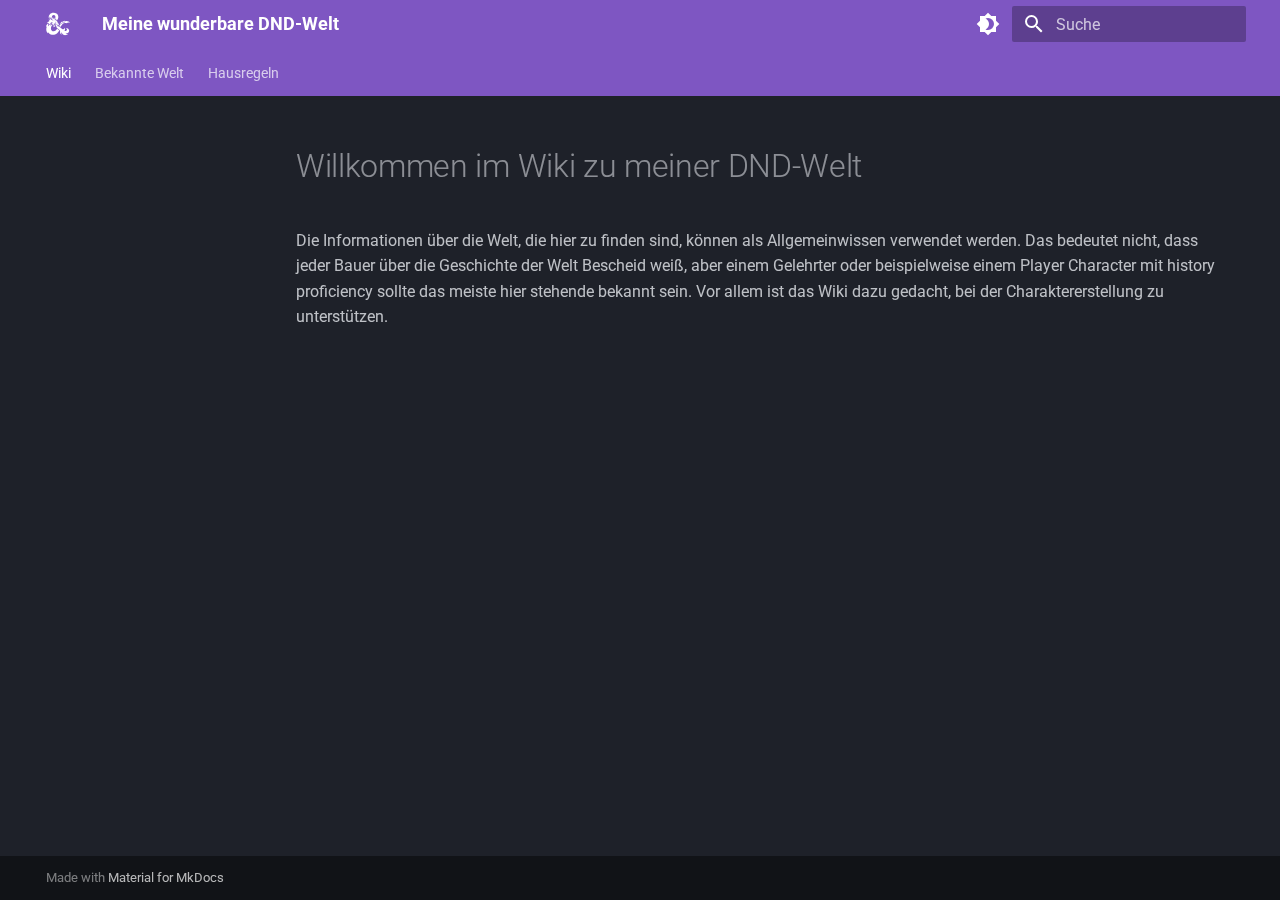
==== commit 1239eb3c: "Update map and refactor homerules" ====
--- a/dnd/index.html
+++ b/dnd/index.html
@@ -13,7 +13,7 @@
         <link rel="next" href="world/">
       
       
-      <link rel="icon" href="assets/images/favicon.png">
+      <link rel="icon" href="assets/favicon.png">
       <meta name="generator" content="mkdocs-1.6.0, mkdocs-material-9.5.26">
     
     
--- a/dnd/assets/custom.css
+++ b/dnd/assets/custom.css
@@ -2,6 +2,13 @@
   order: 0;
 }
 
-.md-sidebar--primary {
-  visibility: collapse;
+@media screen and (min-width: 76.25em) {
+  .md-sidebar--primary {
+      display: none;
+  }
 }
+
+p.comment {
+    color: gray;
+    font-style: italic;
+}
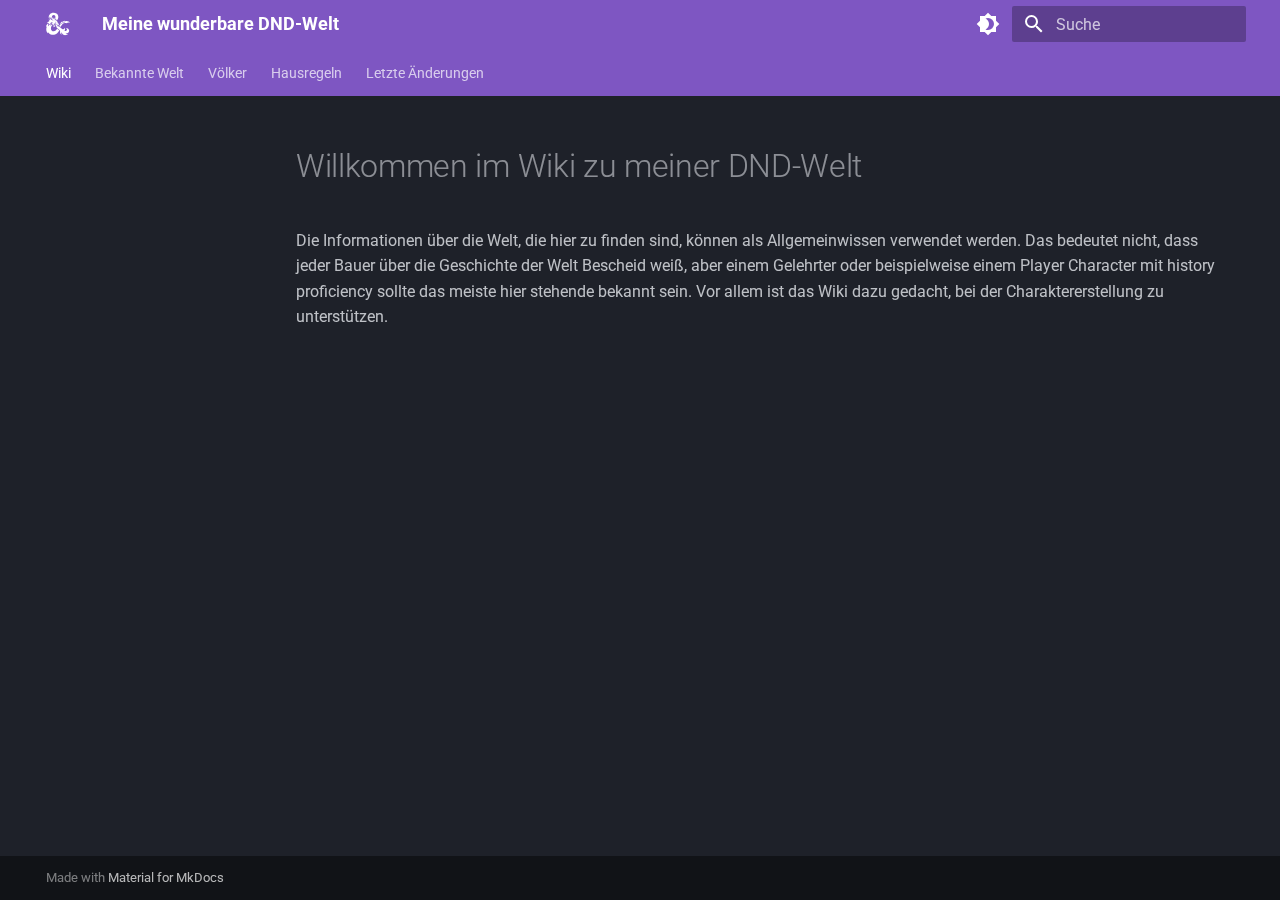
==== commit 2f69463a: "Add recent changes and races overview, adjust feat homerule" ====
--- a/dnd/index.html
+++ b/dnd/index.html
@@ -237,12 +237,46 @@
   
   
     <li class="md-tabs__item">
+      <a href="races/" class="md-tabs__link">
+        
+  
+    
+  
+  Völker
+
+      </a>
+    </li>
+  
+
+      
+        
+  
+  
+  
+    <li class="md-tabs__item">
       <a href="homerules/" class="md-tabs__link">
         
   
     
   
   Hausregeln
+
+      </a>
+    </li>
+  
+
+      
+        
+  
+  
+  
+    <li class="md-tabs__item">
+      <a href="recentchanges/" class="md-tabs__link">
+        
+  
+    
+  
+  Letzte Änderungen
 
       </a>
     </li>
@@ -339,11 +373,51 @@
   
   
     <li class="md-nav__item">
+      <a href="races/" class="md-nav__link">
+        
+  
+  <span class="md-ellipsis">
+    Völker
+  </span>
+  
+
+      </a>
+    </li>
+  
+
+    
+      
+      
+  
+  
+  
+  
+    <li class="md-nav__item">
       <a href="homerules/" class="md-nav__link">
         
   
   <span class="md-ellipsis">
     Hausregeln
+  </span>
+  
+
+      </a>
+    </li>
+  
+
+    
+      
+      
+  
+  
+  
+  
+    <li class="md-nav__item">
+      <a href="recentchanges/" class="md-nav__link">
+        
+  
+  <span class="md-ellipsis">
+    Letzte Änderungen
   </span>
   
 
